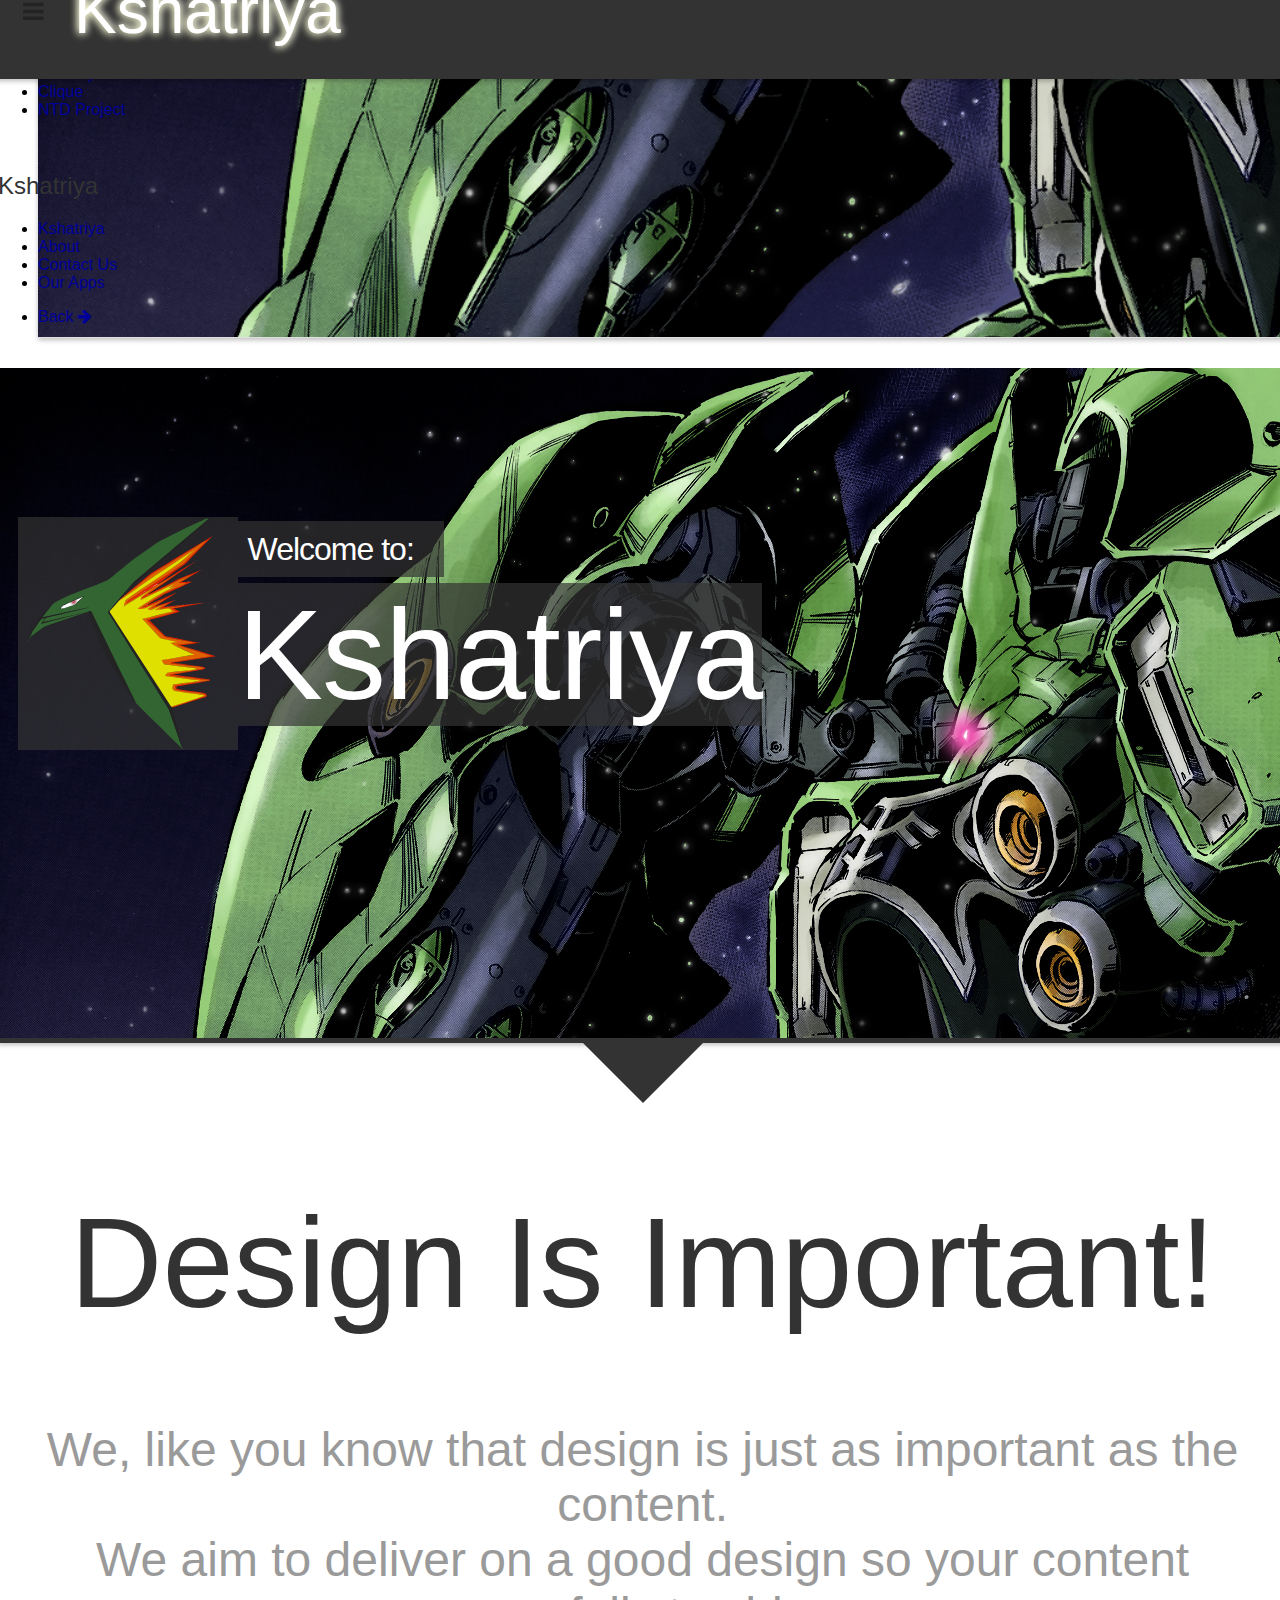
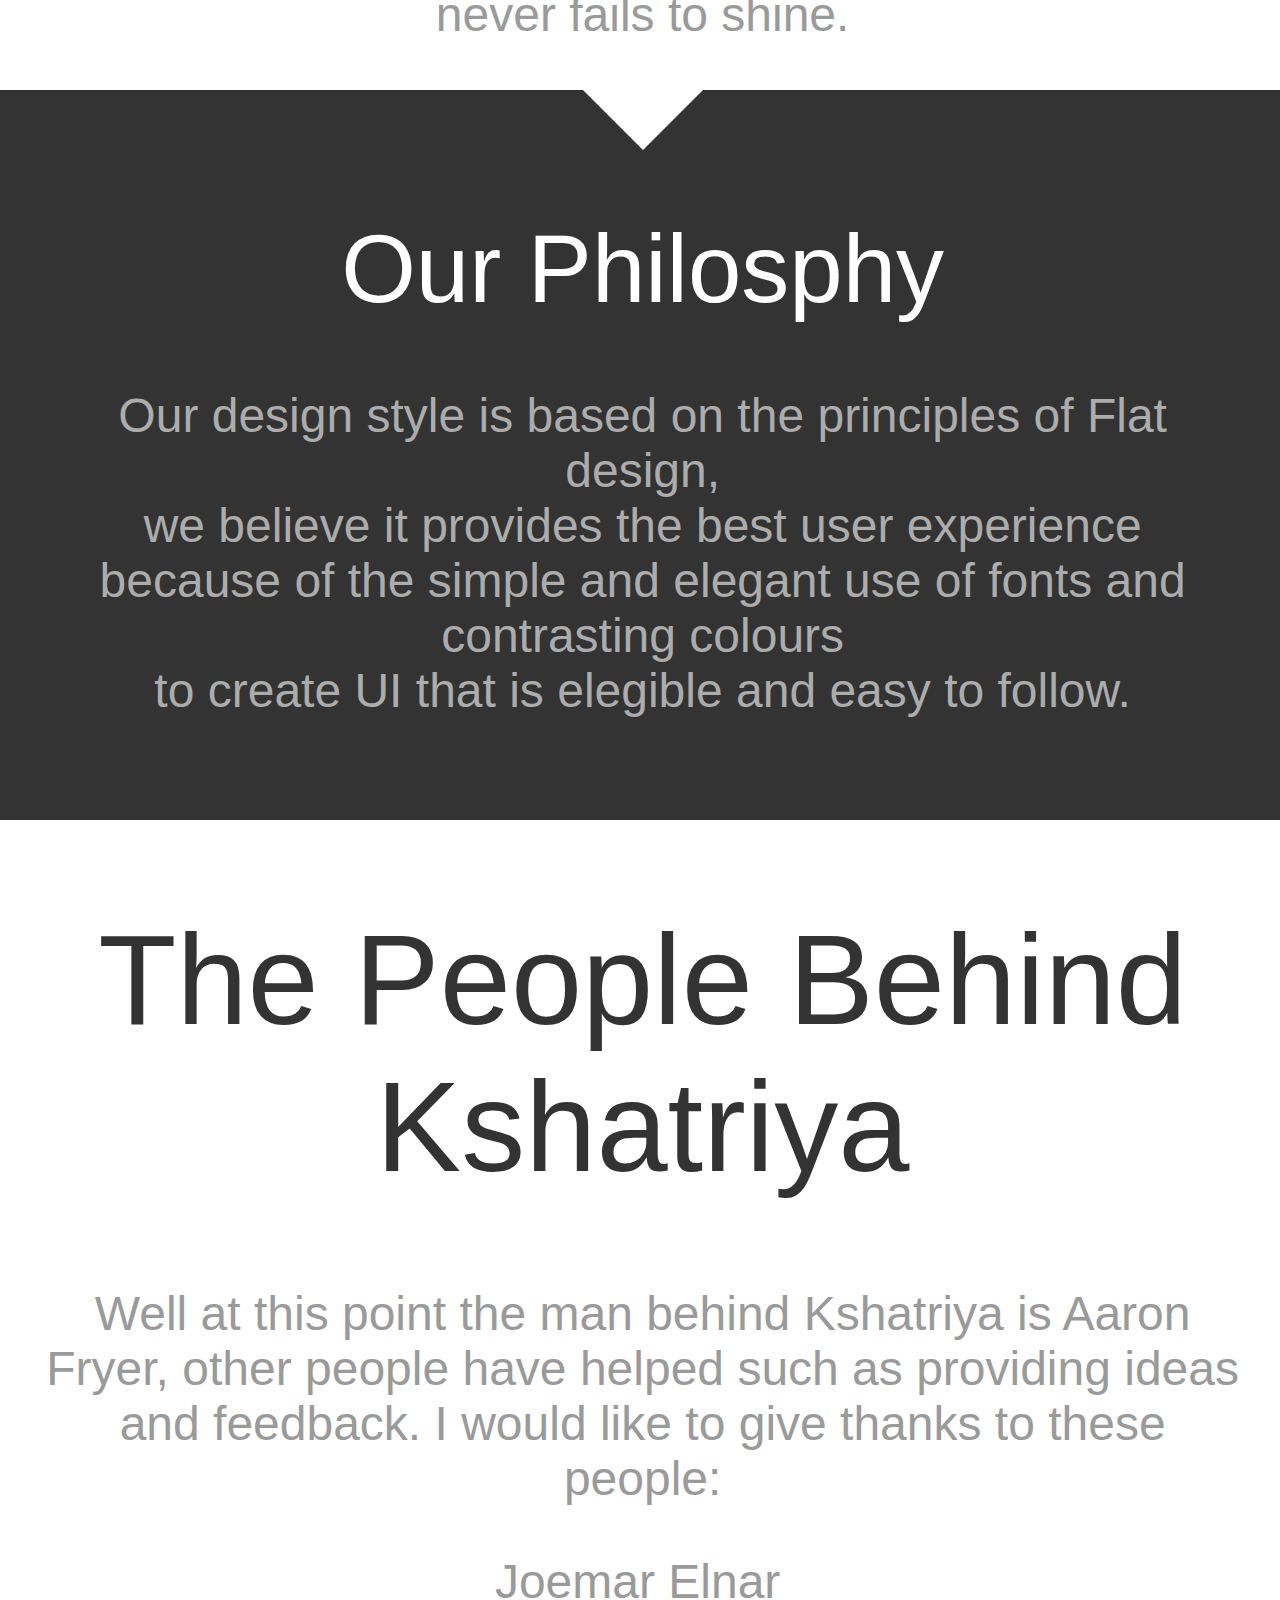
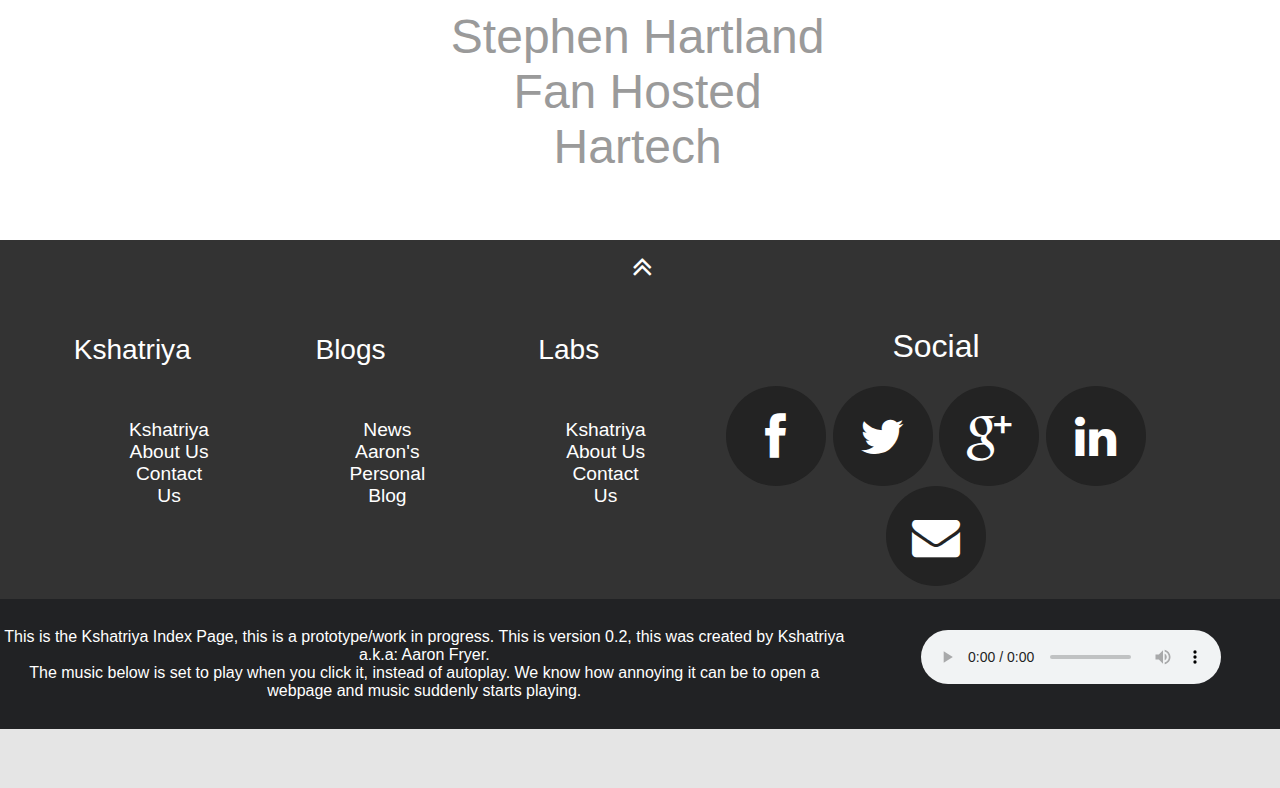
==== index.html @ 1db83935 "Version 0.2 of the Kshtriya Website, switched to GIT verison control" ====
<!DOCTYPE html>
<html lang="en" manifest="kshatriya.appcache">
<!-- This is the doctype declaration which has been selected as HTML 5 -->

<head>

	<title>Kshatriya</title>
	<!-- Include SEO Metatags -->
	<meta name = "keywords" content = "Kshatriya, Aaron Fryer, Prototype, Square Index Prototype"/>
	<meta name = "description" content = "The Kshatriya prototype index page"/>
	<meta name="viewport" content="width=device-width,initial-scale=1">
	<!-- Change Internet Explorer Navigation arrows IE9+ -->
	<meta name="msapplication-navbutton-color" content="green">
	<script src="js/jquery.js" async></script>
	<script src="js/jquerym.js" async></script>

	<!-- Dependences -->

	<style>
		ol{
			list-style:none !important;
		}
		.pri_accent{
			background-color: #333;
		}
		.sidr_button:hover{
			background-color: #333;
		}
		.sec_accent{
			color: #232323;
		}
		.nav_button{
			color: #232323 !important;
			font-size: 18px !important;
			text-shadow: none !important;
		}
		.nav_button:hover{
			color: #232323 !important;
			text-shadow: none !important;
		}
		.toc {
			background-image: url("img/placeholder.jpg");
			background-position: left;
			margin-top: -6% !important;
			padding-bottom: 30%;
			background-repeat: no-repeat;
			color: #fff !important;
			background-size: 160%;
			vertical-align: text-bottom;
			box-shadow: 0px 2px 5px rgba(0,0,0,0.26);
		}
		.toc_text {
			margin-top: -24.2% !important;
			padding: 0 15px;
			color: #fff;
			font-size: 1.2em;
			font-weight: normal;
		}
		header{
			padding-left: 10%;
			font-size: 4em;
			padding-top: 3%;
			height: 100px;
			margin-left: -10%;
			box-shadow: 0px 2px 5px rgba(0,0,0,0.26);
			background-color: #333;
			-webkit-transition: all 0.4s ease;
			transition: all 0.4s ease;
		}

		header.sticky{
			font-size: 2em;
			padding-left: 9.5%;
			padding-top: 0%;
			height: auto;
			background-color: none;
			box-shadow: 0px 2px 5px rgba(0,0,0,0.26);
		}
		#search_sub{
			margin-top: 0px;
		}
		#search_sub.sticky{
			margin-top: 10px;
		}
		#search_sub.js{
			display:none;
		}
		.search_span{
			display: inline;
		}
		
		@media only screen and (max-width: 520px) and (max-height: 720px){
			header.sticky{
				padding-left: 8%;
			}
		}

	</style>
	
	<meta name="viewport" content="width=device-width, initial-scale=1">
	<meta http-equiv="content-type" content="text/html; charset=utf-8"/>
	<link rel="icon" type="image/x-icon" href="img/favicon.ico" />	
	
</head>

<body>
	
	<div id = "wrapper" data-role="page">
	
		<div class = "container">
			<!-- This is a container DIV box that contains the other div container boxes to keep everything on the page contained -->
			<header>
			<ul id="nav" class = "pri_accent">
				<li>
					<a class = "nav_button" href="#leftpanel">
						<i class="fa fa-bars fa-lg"></i>
					</a>
				</li>
                <li class="active nav_padding"><a href="index.html">Kshatriya</a></li>
			</ul>
		</div>
		<div data-role="panel" id="leftpanel" data-display="overlay" data-position="left">
			<!-- Table Of Contents -->
			<ul>
				<li class = "toc">&nbsp;</li>
				<li class = "toc_text">Kshatriya</li>
				<li class = "sidr_button"><a data-ajax="false" href="http://www.kshatriya.co.uk/index.html">Kshatriya</a></li>
				<li class = "sidr_button"><a href="#">Clique</a></li>
				<li class = "sidr_button"><a href="blog/index.php">NTD Project</a></li>
			</ul>
			<br />
			<h2>Kshatriya</h2>
			<ul>
				<li class = "sidr_button"><a data-ajax="false" href="index.html">Kshatriya</a></li>
				<li class = "sidr_button"><a data-ajax="false" href="about.html">About</a></li>
				<li class = "sidr_button"><a data-ajax="false" href="contact.php">Contact Us</a></li>
				<li class = "sidr_button"><a data-ajax="false" href="videos.html">Our Apps</a></li>
			</ul>
			<ul>
				<li class = "sidr_button"><a href="#nav" data-rel="close">Back <i class="fa fa-arrow-right"></i></a></li>
			</ul>
		</div><!-- /panel -->
	
	<div id = "home-intro">
		<div id = "home-intro-content">
			<div id = "home-intro-welcome">
			
			</div>
			<div id = "intro-image">
				<img src="img/placeholder.jpg" id = "home-intro-image" alt = "Reluctant Beast, &copy;Kouzou Omori" title = "Reluctant Beast, &copy;Kouzou Omori Of Mobile Suit Gundam UC -Bande Dessinee"/>
				<h1>
					<img class="banner_img" src="img/Kshatriya_Logo.svg">
				<span class = "index"><span><span class = "grey">Welcome to:<span class='spacer'></span></span>
				<span class ='spacing'><br/></span><span class='spacer'></span>
				<span class = "title">Kshatriya</span></span></span>
				</h1>
			</div>
		</div>
		<div class="line"></div>
		<div class="arrow-down" id ="him"></div>
	</div>
	
	<div id = "home-intro-message">
	
		<h1>Design Is Important!</h1>
		<p>We, like you know that design is just as important as the content.<br>We aim to deliver on a good design so your content never fails to shine.</p>
		
	</div>
	
	<div id = "home-main-content">
		<div class="arrow-down-white" id = "hmc"></div>
		<h1>Our Philosphy</h1>
		<p>Our design style is based on the principles of Flat design, <br> we believe it provides the best user experience <br>because of the simple and elegant use of fonts and contrasting colours <br> to create UI that is elegible and easy to follow.</p>
		
		<br/>	
		
		<br         />
		<br         />

	</div>
	
	<div id = "home-intro-about">
	
		<h1>The People Behind Kshatriya</h1>
		<p>Well at this point the man behind Kshatriya is Aaron Fryer, other people have helped such as providing ideas and feedback. I would like to give thanks to these people:</p>
		<ol class = "paramargin">
			<li>Joemar Elnar</li>
			<li><a href = "http://uk.linkedin.com/in/shartland">Stephen Hartland</a></li>
			<li><a href = "http://www.fanhosted.com/">Fan Hosted</a></li>
			<li><a href = "http://labs.fanhosted.com/hartech/">Hartech</a></li>
		</ol>
		
	</div>
	
	<br/>
	
	<footer>
		<div class="section group footer_firtone">
			<div class="col span_12_of_12 center_footer">
				<a href = "#home-intro" id="top" class = "arrow_up_jq"><i class="fa fa-angle-double-up fa-lg"></i></a> 
			</div>
			<div class="col span_2_of_12">
				<div class ="sitemap">

					<nav><h3>Kshatriya</h3>
						<ul class="footer_sitemap">
							
							<li><a href="index.html">Kshatriya</a></li>
							<li><a href="about.html">About Us</a></li>
							<li><a href="contact.php">Contact Us</a></li>
						</ul>
					</nav>
					
				</div>
			</div>
			
			<div class="col span_2_of_12">
				<div class ="sitemap">

					<nav><h3>Blogs</h3>
						<ul class="footer_sitemap">
							
							<li><a href="index.html">News</a></li>
							<li><a href="about.html">Aaron's Personal Blog</a></li>
						</ul>
					</nav>
					
				</div>
			</div>
			
			<div class="col span_2_of_12">
				<div class ="sitemap">

					<nav><h3>Labs</h3>
						<ul class="footer_sitemap">
							
							<li><a href="index.html">Kshatriya</a></li>
							<li><a href="about.html">About Us</a></li>
							<li><a href="contact.php">Contact Us</a></li>
						</ul>
					</nav>
				
				</div>
			</div>
			<div class="col span_5_of_12">
				
				<h1>Social</h1>

				<nav>
				
					<a href="https://www.facebook.com/kshatriyadev" class ="sc_bt"><i class="fa fa-facebook fa-lg"></i></a>
					<a href="" class ="sc_bt"><i class="fa fa-twitter fa-lg"></i></a>
					<a href="https://plus.google.com/114066318397277764361" rel="publisher" class ="sc_bt"><i class="fa fa-google-plus fa-lg"></i></a>
					<a href="" class ="sc_bt"><i class="fa fa-linkedin fa-lg"></i></a>
					<a href="" class ="sc_bt"><i class="fa fa-envelope fa-lg"></i></a>

				</nav>
			</div>

		</div>
		<div class="section group footer_tritone">
			<div class="col span_2_of_3">
				<p class = "parapadding">This is the Kshatriya Index Page, this is a prototype/work in progress. This is version 0.2, this was created by <b>Kshatriya</b> a.k.a: Aaron Fryer. <br>The music below is set to play when you click it, instead of autoplay. We know how annoying it can be to open a webpage and music suddenly starts playing.</p>
				 
			</div>
			<div class="col span_1_of_3">
				<br>
				<audio controls loop>
				   <source src="audio/01.mp3" type="audio/mpeg">
				   Your browser does not support the audio tag.
				</audio>
			</div>
		</div>
	</footer>
	
	</div>
	
	<!-- Include CSS -->
	<!-- Main CSS -->
	<link rel="stylesheet" type="text/css" href="css/flat.css"/>
	
	<!-- Include Javascript -->
	<!-- Include jQuery -->
	<script type="text/javascript" src="js/kshatriya.js"></script>
	<script type="text/javascript" src="js/kshatriya_scroll.js"></script>

	<script>
		$('#top').scrollTo();
	</script>
	<script>	
		$(window).scroll(function() {
			if ($(this).scrollTop() > 1){  
				$('header').addClass("sticky");
			}
			else{
				$('header').removeClass("sticky");
			}
			if ($(this).scrollTop() > 1){  
				$('#search_sub').addClass("sticky");
			}
			else{
				$('#search_sub').removeClass("sticky");
			}
		});
	</script>
	

</body>

</html>
---- css/flat.css ----
/* This is the CSS for Kshatriya.co.uk */

/* Table Of Contents */
/* Flat CSS */

/* 1.0: Flat Design and Main Elements */
	/* 1.0.1: Media Queries */
/* 1.1: Blogs */

/* Common CSS*/

/* 2.0: Viewport */
/* 2.1: Navigation bar */
	/* 2.1.1: Media Queries */
/* 2.2: Buttons */
	/* 2.2.1: Social Buttons */
/* 2.3: Common Elements and Standard Page Properties */
/* 2.4: Forms */
/* 2.5: Modal Box */
/* 2.6: Responsive Grid System */

/* 2.8: Sidr */
/* 2.9: Cards */
	/* 2.9.1: Card Animations */
	/* 2.9.2: Media Queries */

/* Extras */

/* 3.1: Carousel */
/* 3.2: Extra Fonts For Icons */

/* 1.0: Flat Design and Main Elements */

html{
	/*This part defines the font family for the body section*/
	/*CSS3 Has been used for the div boxes. they have css3 borders and use the border-radius tag*/
	font-family: 'Segoe UI', 'Roboto', sans-serif !important;
	font-weight: lighter !important;
	overflow-x: hidden;
	background-color:#e5e5e5 !important;
	list-style:none !important;
}
h1{
	font-weight: 300 !important;
}
h2{
	font-weight: 300 !important;
}
h3{
	font-weight: 300 !important;
}
body{
	
}

#advert_video{
	width: 1280px;
	height: 720px;
}
.advert_image{
	width: 1280px;
}
/*Home DIV's*/
#home-intro{
	color:#fff;
	text-align: center;
	position: relative;
	margin-top: 10px;
	padding-top: 2%;
}
#home-intro-content{
	
}
#home-intro-message{
	background-color:#fff;
}
#home-intro-message h1{
	font-size: 8em;
	text-align:center;
}
#home-intro-message p{
	font-size: 3em;
	text-align:center;
	color:#9a9a9a ;
	padding-left: 3%;
	padding-right: 3%;
}
#home-intro-welcome {
	position:relative;
	text-align:center;
	display: block;
}
#intro-image h1{
	position: absolute; 
	top: 200px; 
	left: 0; 
	width: 100%; 
	font-size: 2em;
	text-align:left;
	padding-left:20px;
	margin-top:-50px;
}
#home-intro-image{
	position:absolute;
    min-height:100%;
    display:block;
    min-width:100%;
}
#intro-image h1 span.grey{
	color:#fff;
	letter-spacing: -1px;  
	background: rgb(51, 51, 51); /* fallback color */
	background: rgba(51, 51, 51, 0.7);
	padding:10px;
}
#intro-image h1 span.index{
	padding-left: 20px;
}
#intro-image h1 span.spacer{
	padding:0 10px;
}
#intro-image h1 span.spacing{
	line-height:1.95em;
}
#intro-image h1 span.title{
	-webkit-text-size-adjust:3.9em;
	font-size:4em;
	color:#fff;
	letter-spacing: -1px;  
	background: rgb(51, 51, 51); /* fallback color */
	background: rgba(51, 51, 51, 0.7); 
	font-weight: 300;
}
#intro-image{
	position: relative;
	display:inline-block;
    overflow:hidden;
	width:100%;
	height:670px;
	margin-bottom:-6px;
	font-weight: 300;
}
#home-main-content {
	background-color: #333;
	padding-left: 3%;
	padding-right: 3%;
}
#home-main-content h1 {
	font-size: 6em;
	text-align:center;
	color: #FFFFFF;
}
#home-main-content p {
	font-size: 3em;
	text-align:center;
	color:#acacac;
}
#home-intro-about{
	background-color:#fff;
	padding-left: 3%;
	padding-right: 3%;
}
#home-intro-about h1{
	font-size: 8em;
	text-align:center;
	font-weight: 300;
}
#home-intro-about p{
	font-size: 3em;
	text-align:center;
	color:#9a9a9a ;
}
#home-intro-about ol{
	font-size: 3em;
	text-align:center;
	color:#9a9a9a ;
}
#home-intro-about a:link{
	color:#9a9a9a !important;
	text-decoration:none;
}
#home-intro-about a:visited{
	color:#9a9a9a !important;
	text-decoration:none;
}
#Content{
	vertical-align:middle;
	text-align:left;
	font-size:1.07em;
}
#formbox{
	text-align: left;
}
#ownbrandme {
    position: relative;
    display: inline-block;
    overflow: hidden;
    height: 199px;
    text-align: center;
    border-radius: 400px;
    margin-left: 25%;
    margin-top: 5%;
}


#Fieldinsert{
	float:right;
}

/*Classes*/

.footer_firtone{
	background-color:#333;
}
.footer_sectone{
	background-color:#2d2f31;
}
.footer_tritone{
	background-color:#212224;
}
.footer_sitemap{
	list-style: none;
	float:left;
	margin-left:20%;
}
.htcs{
	color:#fff !important;
	margin-left:-20px;
}
.htcs:hover{
	color:#ccc;
	text-shadow:none;
}
.footer_sitemap li{
	font-size:0.8em;
}
.sitemap{
	padding-left:15%;
}
.sitemap_h1{
	margin-left:-32%;
}
.me{
	position:absolute;
    min-height:100%;
    display:block;
    min-width:100%;
}
.form{
	font-size:1.1em;
	width:30%;
	float: left;
}
.form span{
	padding-left:40px;
}

.line{
	border-top: 7px solid #333;
	box-shadow: 0px 2px 5px rgba(0,0,0,0.26);
}
.arrow-down {
	width: 0; 
	height: 0; 
	border-left: 60px solid transparent;
	border-right: 60px solid transparent;
	margin-left:auto;
	margin-right:auto;
	border-top: 60px solid #333;
}
.arrow-down-white {
	width: 0; 
	height: 0; 
	border-left: 60px solid transparent;
	border-right: 60px solid transparent;
	margin-left:auto;
	margin-right:auto;
	border-top: 60px solid #FFFFFF;
}

.header img {
	float:right;
	position:top;
}
.header {
	text-indent:3%;
}
.header h1 {
	color:#336633;
	font-size: 3.5em;
	border-bottom: 5px solid #333;
}
.header h4{
	margin-top:-40px;
}
.badge {
	float:clear;
	text-align:center;
}

.formnav:hover {
    background-color: #ff99cc;
    color: #FFFFFF;
	text-shadow: -1px 1px 8px #ffc, 1px -1px 8px #fff;
}
.logo{
	height:50px;
	width:50px;
	margin-top: 25px;
}
a.logo:after{
	content: ""; 
	position: absolute; 
	top: 0; 
	right: 0; 
	bottom: 0; 
	left: 0;
}
.logo a{
	position: relative;
	display: inline-block;
}
.banner_img{
	float:left;
	height:233px;
	color:#fff;
	letter-spacing: -1px;  
	background: rgb(51, 51, 51); /* fallback color */
	background: rgba(51, 51, 51, 0.7);
	margin-right: -20px;
	margin-top: -1px;
}

/* 1.0.1: Media Queries */
@media only screen and (max-width: 1500px) {
	#advert_video{
		width: 960px;
		height: 540px;
	}
	.advert_image{
		width: 960px;
	}
}
@media only screen and (max-width: 1100px) {
	#advert_video{
		width: 640px;
		height: 360px;
	}
	.advert_image{
		width: 640px;
	}
}
@media only screen and (max-width: 750px) {
	#advert_video{
		width: 533px;
		height: 300px;
	}
	.advert_image{
		width: 533px;
	}
	#home-intro-message h1{
		font-size: 4em;
		text-align:center;
		font-weight: 300;
	}
	#home-intro-message p{
		font-size: 1.5em;
		text-align:center;
		color:#9a9a9a ;
	}
	#home-intro-welcome h1{
		font-size: 7em;
		color:#fff;
		position:relative;
		padding-left:10px;
		font-weight: 300;
	}
	#home-intro-welcome {
	position:static;
	}
	#home-intro-welcome h2{
		font-size: 1em;
		color:#fff;
		width:20%;
		position:relative;
		padding-left:25px;
		font-weight: 300;
	}
	#home-intro-image{
		
		vertical-align: middle;
		overflow: hidden;
	}
	#intro-image{
		
	}
	#home-main-content {
		background-color: #333;
		line-height:200%;
	}
	#home-main-content h1 {
		font-size: 6em;
		text-align:center;
		color: #FFFFFF;
		line-height:70%;
		font-weight: 300;
	}
	#home-main-content p {
		font-size: 2em;
		text-align:center;
		color:#acacac;
	}
	.banner_img{
		height:148px;
	}
	#intro-image h1 span.title{
		font-size: 2em;
		font-weight: 300;
	}
	#intro-image h1 span.grey{
		font-size: 1em;
		font-weight: 300;
	}
	#home-main-content h1 {
		font-size: 3em;
		text-align:center;
		color: #FFFFFF;
	}
	#home-main-content p {
		font-size: 1.2em;
		text-align:center;
		color:#acacac;
	}
	#home-intro-about h1{
		font-size: 4em;
		text-align:center;
		font-weight: 300;
	}
	#home-intro-about p{
		font-size: 1.2em;
		text-align:center;
		color:#9a9a9a ;
	}
	#home-intro-about ul{
		font-size: 1.2em;
		text-align:center;
		color:#9a9a9a ;
	}
}
@media only screen and (max-width: 600px) {
	#advert_video{
		width: 410px;
		height: 230px;
	}
	.advert_image{
		width: 410px;
	}
}
@media only screen and (max-width: 500px) {
	#advert_video{
		width: 315px;
		height: 177px;
	}
	.advert_image{
		width: 315px;
	}
}
@media only screen and (max-width: 400px) {
	#advert_video{
		width: 242px;
		height: 136px;
	}
	.advert_image{
		width: 242px;
	}
	.banner_img{
		display:none;
	}

}


/* 1.1: Blogs */

.home-blog-avatar-button{
	font-size: 1.1em;
	color: #FFFFFF !important;
	cursor: pointer;
	position: relative;
	padding: 5px 10px;
	font-weight: normal;
	border: none !important;
	line-height: 30px;
	-moz-transition: color 450ms ease-in-out 0s, background-color 450ms ease-in-out 0s;
    -ms-transition: color 450ms ease-in-out 0s, background-color 450ms ease-in-out 0s;
    -o-transition: color 450ms ease-in-out 0s, background-color 450ms ease-in-out 0s;
    -webkit-transition: color 450ms ease-in-out 0s, background-color 450ms ease-in-out 0s;
    transition: color 450ms ease-in-out 0s, background-color 450ms ease-in-out 0s;
}

.home-blog-logbox-logoff{
	margin-left: 40%;
}

.home-blog-avatar-box{
    position: relative;
    display: inline-block;
    overflow: hidden;
    height: 75px;
    text-align: left;
    border-radius: 400px;
    margin: -1% 5% 5% 5%;
    background-color: #ccc;
    width: 75px;
	float: left;
}

.home-blog-avatar{
    height: 100px;
    margin-left: -10px;
}

#home-blog-logbox-box-1 p{
	margin-top: -5%;
	font-size: 0.8em;
}
#home-blog-logbox-settings{
	
}

#home-blog-logbox{
	background-color: #fff;
	border-style: solid;
	border-width: 1px;
	border-color: #ccc;
	box-shadow: 0px 2px 10px rgba(0,0,0,0.2);
	display: none;
}

#home-blog-logbox h4{
	font-size: 1.4em;
	color: #333;
}

.home-blog-logbox-sec{
	border-top: 1px solid #ccc;
	background-color: #f5f5f5;
}

#home-blog-login{
	background-color: #f5f5f5;
	margin-left: 10%;
	border-width: 1px;
	border-style: solid;
	border-color: #ccc;
	box-shadow: 0px 2px 10px rgba(0,0,0,0.2);
	text-align:center;
}

#home-blog-reg{
	background-color: #f5f5f5;
	margin-left: 10%;
	border-width: 1px;
	border-style: solid;
	border-color: #ccc;
	box-shadow: 0px 2px 10px rgba(0,0,0,0.2);
	text-align:center;
}
#home-blog-login-social{
	background-color: #f5f5f5;
	margin-left: 10%;
	border-width: 1px 1px 5px 1px;
	border-style: solid;
	border-color: #ccc;
	box-shadow: 0px 2px 10px rgba(0,0,0,0.2);
	text-align:center;
}
#home-blog-account{
	background-color: #f5f5f5;
	margin-left: 5%;
	border-width: 1px 1px 5px 1px;
	border-style: solid;
	border-color: #ccc;
	box-shadow: 0px 2px 10px rgba(0,0,0,0.2);
	text-align:center;
}
#home-blog-settings{
	background-color: #f5f5f5;
	margin-left: 1%;
	margin-right: 5%;
	border-width: 1px 1px 5px 1px;
	border-style: solid;
	border-color: #ccc;
	box-shadow: 0px 2px 10px rgba(0,0,0,0.2);
	padding-left:10%;
}
#home-blog-settings-span{
	float:left;
}
#home-blog-settings h1{
	font-size: 3em;
	text-align:left;
	font-weight: 300;
	margin-left:-10%;
}
#home-blog-settings h2{
	font-size: 2em;
	font-weight: 300;
}
#home-blog-settings a{
	color:#333;
	text-decoration:none;
	text-shadow:none;
}
#home-blog-settings p{
	font-size: 1.1em;
	text-align:center;
	font-weight: 300;
}
#home-blog-settings span{
	text-align:left;
	display:inline-block;
	vertical-align:top;
}
#home-blog-dark{
	background-color: #d6d6d6 !important;
}
#ntd_prof_pic{
	position: relative;
	display:inline-block;
    overflow:hidden;
	height:200px;
	text-align:center;
	border-width: 1px;
	border-style: solid;
	border-color: #ccc;
	box-shadow: 0px 2px 10px rgba(0,0,0,0.2);
}
.home-blog-settings-span-lower{
	margin-left:-6.5%;
}
.ntd_nav_pic{
	position: relative;
	display:inline-block;
    overflow:hidden;
	height:100px;
	text-align:center;
	border-width: 1px;
	border-style: solid;
	border-color:#bebebe;
}
.home-blog-settings-para{
	float:left;
}
.para-2{
	margin-left:-6.5%;
}

.home-blog-feed{
	background-color: #fff;
	margin-left: 1%;
	margin-right: 5%;
	border-width: 1px 1px 5px 1px;
	border-style: solid;
	border-color: #ccc;
	box-shadow: 0px 2px 10px rgba(0,0,0,0.2);
	text-align:center;
	padding-left:3%;
	padding-right:3%;
}
.home-blog-feed h1{
	font-size: 3em;
	text-align:center;
	font-weight: 300;
}
.home-blog-feed p{
	font-size: 1.1em;
	text-align:center;
	font-weight: 300;
}

.home-blog-feed-top p{
	margin-top: -3%;
	font-size: 0.9em;
	text-align: left;
}
.home-blog-feed-top h4{
	font-size: 1.4em;
	font-weight: normal;
	text-align: left;
}

.home-blog-feed-bottom{
	margin-top: -1.3%;
    padding-bottom: 2%;
}

.home-blog-feed-footer{
	color: #999;
    text-align: left !important;
    font-weight: normal !important;
}


.ntd_account_para{
	font-size: 1.3em;
	text-align:center;
	font-weight: 300;
}
.ntd_account_buttons_span{
	display:inline-block;
	text-align: left;
	padding-left:5px;
}
.ntd_account_buttons{
	padding:0px 5px 0px 5px !important;
}
.ntd_upd_login_para{
	margin-left:-70px;
}
.ntd_avatar_label{
	margin-left:0px;
}
.ntd_upd_log_h1{
	margin-left:-70px;
}
.ntd_settings_social{
	margin-left:3%;
}
.ntd_settings_poc{
	margin-left:-6.5%;
}
.ntd_settings_span_platform{
	font-size:1.5em;
}
.ntd_blog_create{
	margin-left:5%;
}
.ntd_blog_create_txt{
	font-size:12px;
}
.ntd_settings_tags{
	margin-left:6%;
}
.ntd_settings_tags input[type=text], textarea{
	width:300px;
}

/* 1.1.1: Media Queries */

@media only screen and (max-width: 480px) {
	#home-blog-login{
		margin-left: 0.1% !important;
	}
	#home-blog-account{
		margin-left: 0.1% !important;
	}
	#home-blog-reg{
		margin-left: 0.1% !important;
	}
	#home-blog-login-social{
		margin-left: 0.1% !important;
	}
	.home-blog-feed{
		margin-left: 0.1% !important;
	}
	#home-blog-settings{
		margin-left: -1.3% !important;
		text-align:center;
	}
	#home-blog-settings h1{
		margin-left:0%;
	}
	#home-blog-settings{
	padding-left: 0.1% !important;
	}
	.ntd_avatar_label{
		margin-left:10px;
	}
	.ntd_upd_login_para{
		margin-left:0px;
	}
}


/* Common CSS */


/* 2.0: Viewport */

@-webkit-viewport{width:device-width}
@-moz-viewport{width:device-width}
@-ms-viewport{width:device-width}
@-o-viewport{width:device-width}
@viewport{width:device-width}

/* 2.1: Navigation bar */

.container {
    margin-left: 10px;
    margin-right: auto;
    width: 100%;
	z-index:20;
	position:fixed;
}
/* common and top level styles */

#nav span {
    display: none;
}
#nav, #nav ul {
    list-style: none outside none;
    margin: 0;
    padding: 0;
}
#nav {
    float: left;
    position: relative;
    width: 100%;
	color: #FFFFFF !important;
}
#nav ul.subs {
	z-index:2;
    box-shadow: 0px 2px 5px rgba(0,0,0,0.26);
    color: #FFFFFF !important;
    display: none;
    left: 0;
    padding: 2%;
    position: absolute;
    top: 54px;
    width: 96%;
	margin-top: 10px;
}
#menu:{
	
}
#nav > li {
    float: left;
    text-align: left;
    -moz-transition: all 300ms ease-in-out 0s;
    -ms-transition: all 300ms ease-in-out 0s;
    -o-transition: all 300ms ease-in-out 0s;
    -webkit-transition: all 300ms ease-in-out 0s;
    transition: all 300ms ease-in-out 0s;
}
.nav_padding{
	
}
#nav li a {
    display: block;
    text-decoration: none;
    -moz-transition: color 450ms ease-in-out 0s, background-color 450ms ease-in-out 0s;
    -ms-transition: color 450ms ease-in-out 0s, background-color 450ms ease-in-out 0s;
    -o-transition: color 450ms ease-in-out 0s, background-color 450ms ease-in-out 0s;
    -webkit-transition: color 450ms ease-in-out 0s, background-color 450ms ease-in-out 0s;
    transition: color 450ms ease-in-out 0s, background-color 450ms ease-in-out 0s;
    white-space: normal;
}
#nav > li > a {
    color: #FFFFFF;
    display: block;
    padding: 0 15px;
	line-height: 64px;
}
#nav > li:hover > a, #nav > a:hover {
	color: #fff;
	text-shadow: -1px 1px 8px #ffc, 1px -1px 8px #fff;
}
#nav li.active > a {
	color: #fff;
	text-shadow: -1px 1px 8px #ffc, 1px -1px 8px #fff;
}

/* submenu */
#nav li:hover ul.subs {
    display: block;
}
#nav ul.subs > li {
    display: inline-block;
    float: none;
    padding: 10px 1%;
    vertical-align: top;
    width: 33%;
}
#nav ul.subs > li a {
    color: #fff;
    line-height: 20px;
}
#nav ul li a:hover {
    color: #FFF
}
#nav ul.subs > li > a {
    font-size: 1.3em;
    margin-bottom: 10px;
}
#nav ul.subs > li li {
    float: none;
    padding-left: 8px;
    -moz-transition: padding 150ms ease-out 0s;
    -ms-transition: padding 150ms ease-out 0s;
    -o-transition: padding 150ms ease-out 0s;
    -webkit-transition: padding 150ms ease-out 0s;
    transition: padding 150ms ease-out 0s;
}
#nav ul.subs > li li:hover {
    padding-left: 15px;
}
.rightnav{
	float:right !important;
}
.rightnav_2{
	display: none;
}

/* 2.1.1: Media Queries */
/* responsive rules */

@media all and (max-width : 980px) {
    #nav > li {
        border-bottom: 0;
        margin-bottom: 0;
    }
	.reglinks{
		display: none !important;
	}
	.linksright{
		float:right !important;
	}
	.rightnav_2{
		display: inline !important;
	}
    #nav ul.subs {
		display:none;
    }
    #nav li:hover ul.subs {
        
    }
	#nav li #s1:target + ul.subs,
	#nav li #s2:target + ul.subs{
        display: block;
    }

    #nav ul.subs > li {
        display: block;
        width: auto;
    }
	#nav{
		z-index:1;
	}
}

/* 2.1.2: Search Box */
#nav input[type=text], textarea {
  padding: 3px 0px 3px 3px;
  margin: 5px 1px 3px 0px;
  font-size: 1em;
}
#nav input[type=text]:focus, textarea:focus {
  box-shadow: 0 0 5px #fff;
  padding: 3px 0px 3px 3px;
  margin: 5px 1px 3px 0px;
}

#nav input:valid {border:none;}
#nav input:invalid {border:solid 1px #333;}
#nav input:required:invalid {border: 1px #333 solid;}


/* 2.1.1: Media Queries */
/* responsive rules */

@media all and (max-width : 980px) {
    #nav > li {
        border-bottom: 0;
        margin-bottom: 0;
    }
	.reglinks{
		display: none !important;
	}
	.linksright{
		float:right !important;
	}
	.rightnav_2{
		display: inline !important;
	}
    #nav ul.subs {
		display:none;
    }
    #nav li:hover ul.subs {
        
    }
	#nav li #s1:target + ul.subs,
	#nav li #s2:target + ul.subs{
        display: block;
    }

    #nav ul.subs > li {
        display: block;
        width: auto;
    }
	#nav{
		z-index:1;
	}
	.button_search{
		background-color: #336633;
		padding: 4px 8px 3px 8px !important;
		margin: -1px 0px -2px !important;
		font-size: 1.5em !important;
	}
	#nav input[type=text], textarea{
		width: 75% !important;
	}
	.search2{
		display: inline !important;
	}
	.search_boxsep{
		z-index:2;
		background-color: #333;
		box-shadow: 1px 1px 5px rgba(0, 0, 0, 0.2);
		color: #FFFFFF;
		display: none;
		left: 0;
		padding: 2%;
		position: absolute;
		top: 54px;
		width: 96%;
		border-bottom: 5px solid #333;
	}
}


@media all and (max-width : 800px) {
	header.sticky{
		padding-left: 8% !important;
	}
}


/* 2.1.2: Search Box */
#nav input[type=text], textarea {
  padding: 3px 0px 3px 3px;
  margin: 5px 1px 3px 0px;
  font-size: 2em;
  width: 90%;
}
#nav input[type=text]:focus, textarea:focus {
  box-shadow: 0 0 5px #fff;
  padding: 3px 0px 3px 3px;
  margin: 5px 1px 3px 0px;
}

#nav input:valid {border:none;}
#nav input:invalid {border:solid 1px #333;}
#nav input:required:invalid {border: 1px #333 solid;}

.button_search{
	background-color: #336633;
	padding: 4px 8px 3px 8px !important;
	margin-left:-3px !important;
	font-size: 1.5em !important;
}
.search2{
	display:none;
}
.search_boxsep #sep_search:target{
	display: initial !important;
}
.search_boxsep{
 display: none;
}

/* 2.2: Buttons */

.button{
	font: 0.75em/1.5em 'Segoe UI Light', 'Open Sans', sans-serif;
	font-size: 1.3em;
	color:#FFFFFF;
	background-color: #333;
	cursor:pointer;
	position:relative;
	padding:1px 10px;
	border:none !important;
	-moz-transition: color 450ms ease-in-out 0s, background-color 450ms ease-in-out 0s;
    -ms-transition: color 450ms ease-in-out 0s, background-color 450ms ease-in-out 0s;
    -o-transition: color 450ms ease-in-out 0s, background-color 450ms ease-in-out 0s;
    -webkit-transition: color 450ms ease-in-out 0s, background-color 450ms ease-in-out 0s;
    transition: color 450ms ease-in-out 0s, background-color 450ms ease-in-out 0s;
}
a.button{
	font: 0.75em/1.5em 'Segoe UI Light', 'Open Sans', sans-serif;
	font-size: 1.5em;
	color:#FFFFFF;
	background-color:#212224;
	cursor:pointer;
	position:relative;
	padding:5px 10px;
	-moz-transition: color 450ms ease-in-out 0s, background-color 450ms ease-in-out 0s;
    -ms-transition: color 450ms ease-in-out 0s, background-color 450ms ease-in-out 0s;
    -o-transition: color 450ms ease-in-out 0s, background-color 450ms ease-in-out 0s;
    -webkit-transition: color 450ms ease-in-out 0s, background-color 450ms ease-in-out 0s;
    transition: color 450ms ease-in-out 0s, background-color 450ms ease-in-out 0s;
    white-space: normal;
}
.card a.button, a.button a:link, a.button a:visited{ color: #FFFFFF;text-decoration:none !important; }
.button a:hover{ text-shadow: -1px 1px 8px #ffc, 1px -1px 8px #FFFFFF !important;}
.button:hover {
    color: #FFFFFF;
	text-shadow: -1px 1px 8px #ffc, 1px -1px 8px #fff;
}
.button{
	-moz-transition: all 300ms ease-in-out 0s;
    -ms-transition: all 300ms ease-in-out 0s;
    -o-transition: all 300ms ease-in-out 0s;
    -webkit-transition: all 300ms ease-in-out 0s;
    transition: all 300ms ease-in-out 0s;
}


/* 2.2.1: Social Buttons */

.sc_bt{
	display:inline-block;
	width:100px;
	height:100px;
	border-radius:50px;
	font-size:20px;
	color:#fff;
	line-height:100px;
	text-align:center;
	text-decoration:none;
	background:#232323;
	font-size:1.5em;
}
.sc_bt:hover{
	color:#ccc;
	text-decoration:none;
	background:#1e1e1e;
	text-shadow: none;
}
#customBtn {
      display: inline-block;
      background: #333;
      color: white;
      width: 165px;
      border-radius: 0px;
      white-space: nowrap;
    }
    #customBtn:hover {
      background: #333;
      cursor:pointer;
	  color: #FFFFFF;
	text-shadow: -1px 1px 8px #ffc, 1px -1px 8px #fff;
	-moz-transition: all 300ms ease-in-out 0s;
    -ms-transition: all 300ms ease-in-out 0s;
    -o-transition: all 300ms ease-in-out 0s;
    -webkit-transition: all 300ms ease-in-out 0s;
    transition: all 300ms ease-in-out 0s;
    }
    span.label {
      font-weight: bold;
	  display:none;
    }
    span.icon {
      background: url('https://developers.google.com/+/images/branding/btn_red_32.png') transparent 5px 50% no-repeat;
      display: inline-block;
      vertical-align: middle;
      width: 35px;
      height: 35px;
      border-right: #212224 1px solid;
    }
    span.buttonText {
      display: inline-block;
      vertical-align: middle;
      padding-left: 35px;
      padding-right: 35px;
      font-size: 1.3em;
      /* Use the Roboto font that is loaded in the <head> */
      font-family: 0.75em/1.5em 'Segoe UI Light', 'Open Sans', sans-serif;
    }


/* 2.3: Whole Page Properties and Common Elements*/


html{
	/*This part defines the font family for the body section*/
	/*CSS3 Has been used for the div boxes. they have css3 borders and use the border-radius tag*/
	font-family: 'Segoe UI Light', 'Open Sans', sans-serif;
	font-weight:lighter;
	overflow-x: hidden;
}

/*Headers*/

h1{
	color:#333;
}
h2{
	color:#333;
}
h3{
	color:#333;
}
h4{
	color:#333;
}

/*Div ID's*/

#wrapper{
	background-color:#fff;
	height: 100%;
	margin-top:-10px;
	margin-left:-10px;
	width:102%;
}

/*Effects*/

::selection {color:#fff;background:#ff99cc;}
::-moz-selection {color:#fff;background:#ff99cc;}

/*Footer*/
footer{
	text-align:center;
	clear:both;
	color:#fff;
}
footer h1{
	color:#fff;
}
footer h3{
	color:#fff;
}
footer nav{
	font-size:1.5em;
	text-align:center;
	color:#fff;
}
/*Footer Navigation*/
nav a:link{
	color:#fff;
	text-decoration:none;
}
nav a:visited{
	color:#fff;
	text-decoration:none;
}
nav a:hover{
	text-shadow: -1px 1px 8px #ffc, 1px -1px 8px #fff;
	text-decoration:none;
}
nav a:active{
	color:#fff;
	text-decoration:none;
}

.arrow_up_jq{
	font-size: 1.5em;
	color:#FFFFFF !important;
	cursor:pointer;
	text-align:center;
}
a.arrow_up_jq a:link, a.arrow_up_jq a:visited{ color: #FFFFFF;text-decoration:none !important; }
.arrow_up_jq a:hover{ text-shadow: -1px 1px 8px #ffc, 1px -1px 8px #FFFFFF !important;}

/*Links*/
a:link { color: #000099;text-decoration:none; } /* unvisited links */
a:hover{ text-shadow: -1px 1px 8px #ffc, 1px -1px 8px #333;}
a:visited { color: #FF0000;text-decoration:none; } /* visited links */

/*Table*/

.TBorder{
	border-collapse:collapse;
}
.TTitles{
	background-color:#336633;
	color: #fff;
	width: 15%;
}

@media only screen and (min-width: 1px) and (max-width: 480px) {
	#wrapper{
		width:106% !important;
	}
}
@media all and (min-width: 481px) and (max-width: 760px) {
	#wrapper{
		width:104% !important;
	}
}
@media all and (min-width: 761px) and (max-width : 980px) {

	#wrapper{
		width:103% !important;
		overflow:hidden !important;
	}
	html{
		width:100% !important;
	}

}


/* 2.4: Forms */


label{
	display:inline-block;
	width: 150px;
	margin-left:-70px;
}
legend{
	font: 'Segoe UI Light', 'Open Sans', sans-serif;
	color:#333;
	font-size:1.25em;
	font-weight:bold;
}
fieldset{
	border: none;
}


/*Forms*/
/*Text Inputs*/
textarea {
	transition: all 0.3s ease-in-out 0s;
	outline: medium none;
	padding: 3px 0px 3px 3px;
	margin: 5px 1px 3px 0px;
	border: 1px solid #CCC;
	font-size: 1.4em;
	box-shadow: 0px 2px 5px rgba(0, 0, 0, 0.26);
	width: 75%;
}
input[type=text], textarea {
  -webkit-transition: all 0.30s ease-in-out;
  -moz-transition: all 0.30s ease-in-out;
  -ms-transition: all 0.30s ease-in-out;
  -o-transition: all 0.30s ease-in-out;
  outline: none;
  padding: 3px 0px 3px 3px;
  margin: 5px 1px 3px 0px;
  border: 1px solid #CCC;
  font-size: 1.4em;
  box-shadow: 0px 2px 5px rgba(0, 0, 0, 0.26);
}
select {
	transition: all 0.3s ease-in-out 0s;
	outline: medium none;
	padding: 3px 0px 3px 3px;
	margin: 5px 1px 3px 0px;
	border: 1px solid #CCC;
	font-size: 1.4em;
	box-shadow: 0px 2px 5px rgba(0, 0, 0, 0.26);
	border-radius: 3px;
}
input[type=text]:focus, textarea:focus {
  box-shadow: 0 0 5px #ff99cc;
  padding: 3px 0px 3px 3px;
  margin: 5px 1px 3px 0px;
  border: 1px solid #ff99cc;
}
/*Password Inputs*/
input[type=password], textarea {
  -webkit-transition: all 0.30s ease-in-out;
  -moz-transition: all 0.30s ease-in-out;
  -ms-transition: all 0.30s ease-in-out;
  -o-transition: all 0.30s ease-in-out;
  outline: none;
  padding: 3px 6px 3px 3px;
  margin: 5px 1px 3px 0px;
  border: 1px solid #CCC;
  font-size: 1.4em;
  box-shadow: 0px 2px 5px rgba(0, 0, 0, 0.26);
} 
input[type=password]:focus, textarea:focus {
  box-shadow: 0 0 5px #ff99cc;
  padding: 3px 6px 3px 3px;
  margin: 5px 1px 3px 0px;
  border: 1px solid #ff99cc;
}
/*Email Inputs*/
input[type=email], textarea {
  -webkit-transition: all 0.30s ease-in-out;
  -moz-transition: all 0.30s ease-in-out;
  -ms-transition: all 0.30s ease-in-out;
  -o-transition: all 0.30s ease-in-out;
  outline: none;
  padding: 3px 0px 3px 3px;
  margin: 5px 0px 3px 0px;
  font-family: 'Segoe UI', 'Roboto', sans-serif;
  border: 1px solid #CCC;
  font-size: 1.4em;
  box-shadow: 0px 2px 5px rgba(0, 0, 0, 0.26);
}
input[type=email]:focus, textarea:focus {
  box-shadow: 0 0 5px #ff99cc;
  padding: 3px 0px 3px 3px;
  margin: 5px 1px 3px 0px;
  border: 1px solid #ff99cc;
}
/*Telephone Inputs*/
input[type=tel], textarea {
  -webkit-transition: all 0.30s ease-in-out;
  -moz-transition: all 0.30s ease-in-out;
  -ms-transition: all 0.30s ease-in-out;
  -o-transition: all 0.30s ease-in-out;
  outline: none;
  padding: 3px 0px 3px 3px;
  margin: 5px 1px 3px 0px;
  border: 1px solid #CCC;
  font-size: 1.4em;
  box-shadow: 0px 2px 5px rgba(0, 0, 0, 0.26);
  font-family: 'Segoe UI', 'Roboto', sans-serif;
}
input[type=tel]:focus, textarea:focus {
  box-shadow: 0 0 5px #ff99cc;
  padding: 3px 0px 3px 3px;
  margin: 5px 1px 3px 0px;
  border: 1px solid #ff99cc;
}
/*Form Extras*/
input:valid {border:solid 1px #336633;}
input:invalid {border:solid 1px #FF0000;}
input:required:invalid {border: 1px yellow solid;}

.chrval {
	border:0;
	border-width:0px;
	background:none;
	color: #ff99cc;
	width: 22.5%;
	appearance: none
}
input.chrval {
	border: 0;
}
label.validation{
	width: auto;
	float:left;
	display:inline-block;
	color: #ff99cc;
	margin-left:2%;
	font-weight:400;
}

/* 2.4.1: Form Media Queries */

@media only screen and (max-width: 480px) {
	label{
		display:inline-block;
		width: 90px;
		margin-left:-10px;
	}
}
@media all and (max-width: 760px) {
	label{
		display:inline-block;
		width: 90px;
		margin-left:-10px;
	}
}
@media all and (max-width : 1100px) {

	label{
		display:inline-block;
		width: 90px;
		margin-left:-10px;
	}


}


/* 2.6: Responsive Grid System */

/* Special */
.s1o3_padding_l{
	padding-left: 2%;
}

/* Items */

/*  PADDING ISSUES  ======================================================================= */
.paramargin{
	margin-left:-50px;
}

/*  SECTIONS  ============================================================================= */

.section {
	clear: both;
	padding: 0px;
	margin: 0px;
}

/*  GROUPING  ============================================================================= */


.group:before,
.group:after {
    content:"";
    display:table;
}
.group:after {
    clear:both;
}
.group {
    zoom:1; /* For IE 6/7 (trigger hasLayout) */
}
.padding_less{
	padding:0px 30px 0px 30px !important;
}
.dark {
	background-color:#333;
	color:#fff !important;
}
.dark h2 {
	color:#fff !important;
}
/*  GRID COLUMN SETUP   ==================================================================== */

.col {
	display: block;
	float:left;
	margin: 1% 0 1% 1.6%;
}

.col:first-child { margin-left: 0; } /* all browsers except IE6 and lower */


/*  REMOVE MARGINS AS ALL GO FULL WIDTH AT 480 PIXELS */

@media only screen and (max-width: 480px) {
	.col { 
		margin: 1% 0 1% 0%;
	}
}

/*  COLUMN SETUP  */
.col {
	display: block;
	float:left;
	margin: 1% 0 1% 1.6%;
}
.col:first-child { margin-left: 0; }



/*  GRID OF TWO   ============================================================================= */

.span_2_of_2 {
	width: 100%;
}

.span_1_of_2 {
	width: 49.2%;
}
.s1o2_padding_l{
	width:45% !important;
	padding-left:20px;
}
.s1o2_padding_r{
	padding-right:20px;
	width:45% !important;
}

/*  GO FULL WIDTH AT LESS THAN 480 PIXELS */

@media only screen and (max-width: 480px) {
	.span_2_of_2 {
		width: 100%; 
	}
	.span_1_of_2 {
		width: 100%; 
	}
}
/*  GRID OF THREE   ============================================================================= */

.center_footer{
	margin-left:-1%;
}	
.span_3_of_3 {
	width: 100%; 
}

.span_2_of_3 {
	width: 66.13%; 
}

.span_1_of_3 {
	width: 31%; 
}
/*  GO FULL WIDTH AT LESS THAN 480 PIXELS */

@media only screen and (max-width: 480px) {
	.span_3_of_3 {
		width: 100%; 
	}
	.span_2_of_3 {
		width: 100%; 
	}
	.span_1_of_3 {
		width: 100%;
	}
	.s1o3_padding_r{
		width: 100% !important;
	}

}

/*  GRID OF FOUR   ============================================================================= */
	
.span_4_of_4 {
	width: 100%; 
}

.span_3_of_4 {
	width: 74.6%; 
}

.span_2_of_4 {
	width: 49.2%; 
}

.span_1_of_4 {
	width: 23.8%; 
}

/*  GO FULL WIDTH AT LESS THAN 480 PIXELS */

@media only screen and (max-width: 480px) {
	.span_4_of_4 {
		width: 100%; 
	}
	.span_3_of_4 {
		width: 100%; 
	}
	.span_2_of_4 {
		width: 100%; 
	}
	.span_1_of_4 {
		width: 100%; 
	}
}

/*  GRID OF FIVE   ============================================================================= */
	
.span_5_of_5 {
	width: 100%;
}

.span_4_of_5 {
  	width: 79.68%; 
}

.span_3_of_5 {
  	width: 59.36%; 
}

.span_2_of_5 {
  	width: 39.04%;
}

.span_1_of_5 {
  	width: 18.72%;
}


/*  GO FULL WIDTH AT LESS THAN 480 PIXELS */

@media only screen and (max-width: 480px) {
	.span_5_of_5 {
		width: 100%; 
	}
	.span_4_of_5 {
		width: 100%; 
	}
	.span_3_of_5 {
		width: 100%; 
	}
	.span_2_of_5 {
		width: 100%; 
	}
	.span_1_of_5 {
		width: 100%; 
	}
}

/*  GRID OF TWELVE   ============================================================================= */

.span_12_of_12 {
	width: 100%;
}

.span_11_of_12 {
	width: 91.53%;
}

.span_10_of_12 {
	width: 83.06%;
}

.span_9_of_12 {
	width: 74.6%;
}

.span_8_of_12 {
	width: 66.13%;
}

.span_7_of_12 {
	width: 57.66%; 
}

.span_6_of_12 {
	width: 49.2%; 
}

.span_5_of_12 {
	width: 40.73%; 
}

.span_4_of_12 {
	width: 32.26%; 
}

.span_3_of_12 {
	width: 23.8%;
}

.span_2_of_12 {
	width: 15.33%; 
}

.span_1_of_12 {
	width: 6.86%; 
}


/*  GO FULL WIDTH AT LESS THAN 480 PIXELS */

@media only screen and (max-width: 480px) {
	.span_12_of_12 {
		width: 100%; 
	}
	.span_11_of_12 {
		width: 100%; 
	}
	.span_10_of_12 {
		width: 100%; 
	}
	.span_9_of_12 {
		width: 100%; 
	}
	.span_8_of_12 {
		width: 100%; 
	}
	.span_7_of_12 {
		width: 100%; 
	}
	.span_6_of_12 {
		width: 100%; 
	}
	.span_5_of_12 {
		width: 100%; 
	}
	.span_4_of_12 {
		width: 100%; 
	}
	.span_3_of_12 {
		width: 100%; 
	}
	.span_2_of_12 {
		width: 100%; 
	}
	.span_1_of_12 {
		width: 100%; 
	}
}

/* 2.8: Sidr */

.toc{
	padding-left: 10px;
	color: #333;
    font: 18px 'Segoe UI', 'Roboto', sans-serif;
	border-bottom: 1px solid #e0e0e0;
}
.toc:hover{
	box-shadow: none !important;
	background-color: #f9f9f9 !important;
}
.toc_text a{
	color: #fff !important;
}
.toc_text a:hover{
	color: #fff !important;
	text-shadow: none !important;
}
.toc_text {
	margin-top: -24.2% !important;
	padding: 0 15px;
	color: #fff;
	font-size: 1.6em;
	font-weight: normal;
}

.ui-loader{
	display: none !important;
}
.ui-panel-dismiss{
	display: none !important;
}

/* Panel */
.ui-panel {
	width: 17em;
	min-height: 100%;
	max-height: none;
	border-width: 0px;
	position: absolute;
	top: 0px;
	display: block;
	font-family:'Segoe UI', 'Roboto', sans-serif;
	font-size:15px;
	background:#f9f9f9;
	overflow-x: hidden;
}
.ui-panel-closed {
	width: 0;
	max-height: 100%;
	overflow: hidden;
	visibility: hidden;
	left: 0;
	clip: rect(1px,1px,1px,1px);
}
.ui-panel-fixed {
	position: fixed;
	bottom: -1px; /* Fixes gap on Chrome for Android */
	padding-bottom: 1px;
}
.ui-panel-display-reveal {
	z-index: 1;
}
.ui-panel-display-push {
	z-index: 999;
}
.ui-panel-display-overlay {
	z-index: 1001; /* Fixed toolbars have z-index 1000 */
}
.ui-panel-inner{
	padding: 1em;
}


.ui-panel-inner p{
	font-size:13px;
	margin:0 0 12px;
}
.ui-panel-inner p a{
	color:rgba(255,255,255,0.9);
}
.ui-panel-inner>p{
	margin-left:15px;
	margin-right:15px;
}
.ui-panel-inner ul{
	display:block;
	margin:0px -15px 15px;
	padding:0;
}
.ui-panel-inner ul li{
	display:block;
	margin:0;
	line-height:61px;
}
.ui-panel-inner ul li:hover,.ui-panel-inner ul li.active,.ui-panel-inner ul li.ui-panel-inner-class-active{
	border-top:none;
	line-height:61px;
}
.ui-panel-inner ul li:hover>a,.ui-panel-inner ul li:hover>span,.ui-panel-inner ul li.active>a,.ui-panel-inner ul li.active>span,.ui-panel-inner ul li.ui-panel-inner-class-active>a,.ui-panel-inner ul li.ui-panel-inner-class-active>span{
	color: #f9f9f9;
	text-shadow: #f9f9f9;
}
.ui-panel-inner ul li a,.ui-panel-inner ul li span{
	padding:0 15px;
	display:block;
	text-decoration:none;
	color:#404040;
}
.ui-panel-inner ul li ul{
	border-bottom:none;
	margin:0;
}
.ui-panel-inner ul li ul li{
	line-height:40px;
	font-size:13px;
}
.ui-panel-inner ul li ul li:last-child{
	border-bottom:none;
}
.ui-panel-inner ul li ul li:hover,.ui-panel-inner ul li ul li.active,.ui-panel-inner ul li ul li.ui-panel-inner-class-active{
	border-top:none;
	line-height:41px;
}
.ui-panel-inner ul li ul li:hover>a,.ui-panel-inner ul li ul li:hover>span,.ui-panel-inner ul li ul li.active>a,.ui-panel-inner ul li ul li.active>span,.ui-panel-inner ul li ul li.ui-panel-inner-class-active>a,.ui-panel-inner ul li ul li.ui-panel-inner-class-active>span{
	color: #f9f9f9;
	text-shadow: #f9f9f9;
}
.ui-panel-inner ul li ul li a,.ui-panel-inner ul li ul li span{
	color:rgba(255,255,255,0.8);
	padding-left:30px;
}
.ui-panel-inner form{
	margin:0 15px;
}
.ui-panel-inner span{
	margin:0 15px;
}
.ui-panel-inner label{
	font-size:13px;
}
.ui-panel-inner input[type="text"],.ui-panel-inner input[type="password"],.ui-panel-inner input[type="date"],.ui-panel-inner input[type="datetime"],.ui-panel-inner input[type="email"],.ui-panel-inner input[type="number"],.ui-panel-inner input[type="search"],.ui-panel-inner input[type="tel"],.ui-panel-inner input[type="time"],.ui-panel-inner input[type="url"],.ui-panel-inner textarea,.ui-panel-inner select{
	width:100%;
	font-size:18px;
	padding:5px;
	-webkit-box-sizing:border-box;
	-moz-box-sizing:border-box;
	box-sizing:border-box;
	margin:0 0 10px;
	-webkit-border-radius:2px;
	-moz-border-radius:2px;
	-ms-border-radius:2px;
	-o-border-radius:2px;
	border:none;
	color:rgba(0,0,0,0.6);
	display:block;
	clear:both;
}




/* Container, page and wrapper */
.ui-panel-page-container {
	overflow-x: visible;
}
.ui-panel-page-container-themed .ui-page-active {
	background: none;
}
.ui-panel-wrapper {
	position: relative;
	min-height: inherit;
	border: 0;
	overflow-x: hidden;
	z-index: 999;
}
/* Fixed toolbars */
.ui-panel-fixed-toolbar {
	overflow-x: hidden;
}
/* Dismiss */
.ui-panel-dismiss {
	position: absolute;
	top: 0;
	left: 0;
	right: 0;
	height: 100%;
	z-index: 1002;
	display: none;
}
.ui-panel-dismiss-open {
	display: block;
}
/* Animate class is added to panel, wrapper and fixed toolbars */
.ui-panel-animate {
	-webkit-transition: -webkit-transform 300ms ease;
	-webkit-transition-duration: 300ms;
	-moz-transition: -moz-transform 300ms ease;
	transition: transform 300ms ease;
}
/* Fix for Windows Phone issue #6349: unset the transition for transforms in case of fixed toolbars. */
@media screen and ( max-device-width: 768px ) {
	.ui-page-header-fixed .ui-panel-animate.ui-panel-wrapper,
	.ui-page-footer-fixed .ui-panel-animate.ui-panel-wrapper,
	.ui-panel-animate.ui-panel-fixed-toolbar {
		-ms-transition: none;
	}
	/* We need a transitionend event ... */
	.ui-panel-animate.ui-panel-fixed-toolbar {
		-ms-transition: -ms-transform 1ms;
		-ms-transform: rotate(0deg);
	}
}
/* Hardware acceleration for smoother transitions on WebKit browsers */
.ui-panel-animate.ui-panel:not(.ui-panel-display-reveal) {
	-webkit-backface-visibility: hidden;
	-webkit-transform: translate3d(0,0,0);
}
/* Panel positioning (for overlay and push) */
/* Panel left closed */
.ui-panel-position-left {
	left: -17em;
}
/* Panel left closed animated */
.ui-panel-animate.ui-panel-position-left.ui-panel-display-overlay,
.ui-panel-animate.ui-panel-position-left.ui-panel-display-push {
	left: 0;
	-webkit-transform: translate3d(-17em,0,0);
	-moz-transform: translate3d(-17em,0,0);
	transform: translate3d(-17em,0,0);
}
/* Panel left open */
.ui-panel-position-left.ui-panel-display-reveal, /* Unset "panel left closed" for reveal */
.ui-panel-open.ui-panel-position-left {
	left: 0;
}
/* Panel left open animated */
.ui-panel-animate.ui-panel-open.ui-panel-position-left.ui-panel-display-overlay,
.ui-panel-animate.ui-panel-open.ui-panel-position-left.ui-panel-display-push {
	-webkit-transform: translate3d(0,0,0);
	transform: translate3d(0,0,0);
	-moz-transform: none;
}
/* Panel right closed */
.ui-panel-position-right {
	right: -17em;
}
/* Panel right closed animated */
.ui-panel-animate.ui-panel-position-right.ui-panel-display-overlay,
.ui-panel-animate.ui-panel-position-right.ui-panel-display-push {
	right: 0;
	-webkit-transform: translate3d(17em,0,0);
	-moz-transform: translate3d(17em,0,0);
	transform: translate3d(17em,0,0);
}
/* Panel right open */
.ui-panel-position-right.ui-panel-display-reveal, /* Unset "panel right closed" for reveal */
.ui-panel-position-right.ui-panel-open {
	right: 0;
}
/* Panel right open animated */
.ui-panel-animate.ui-panel-open.ui-panel-position-right.ui-panel-display-overlay,
.ui-panel-animate.ui-panel-open.ui-panel-position-right.ui-panel-display-push {
	-webkit-transform: translate3d(0,0,0);
	transform: translate3d(0,0,0);
	-moz-transform: none;
}
/* Wrapper and fixed toolbars positioning (for reveal and push) */
/* Panel left open */
.ui-panel-page-content-position-left {
	left: 17em;
	right: -17em;
}
/* Panel left open animated */
.ui-panel-animate.ui-panel-page-content-position-left {
	left: 0;
	right: 0;
	-webkit-transform: translate3d(17em,0,0);
	-moz-transform: translate3d(17em,0,0);
	transform: translate3d(17em,0,0);
}
/* Panel right open */
.ui-panel-page-content-position-right {
	left: -17em;
	right: 17em;
}
/* Panel right open animated */
.ui-panel-animate.ui-panel-page-content-position-right {
	left: 0;
	right: 0;
	-webkit-transform: translate3d(-17em,0,0);
	-moz-transform: translate3d(-17em,0,0);
	transform: translate3d(-17em,0,0);
}
/* Dismiss model open */
.ui-panel-dismiss-open.ui-panel-dismiss-position-left {
	left: 17em;
}
.ui-panel-dismiss-open.ui-panel-dismiss-position-right {
	right: 17em;
}
/* Shadows and borders */
.ui-panel-display-reveal {
	-webkit-box-shadow: inset -5px 0 5px rgba(0,0,0,.15);
	-moz-box-shadow: inset -5px 0 5px rgba(0,0,0,.15);
	box-shadow: inset -5px 0 5px rgba(0,0,0,.15);
}
.ui-panel-position-right.ui-panel-display-reveal {
	-webkit-box-shadow: inset 5px 0 5px rgba(0,0,0,.15);
	-moz-box-shadow: inset 5px 0 5px rgba(0,0,0,.15);
	box-shadow: inset 5px 0 5px rgba(0,0,0,.15);
}
.ui-panel-display-overlay {
	-webkit-box-shadow: 5px 0 5px rgba(0,0,0,.15);
	-moz-box-shadow: 5px 0 5px rgba(0,0,0,.15);
	box-shadow: 5px 0 5px rgba(0,0,0,.15);
}
.ui-panel-position-right.ui-panel-display-overlay {
	-webkit-box-shadow: -5px 0 5px rgba(0,0,0,.15);
	-moz-box-shadow: -5px 0 5px rgba(0,0,0,.15);
	box-shadow: -5px 0 5px rgba(0,0,0,.15);
}
.ui-panel-open.ui-panel-position-left.ui-panel-display-push {
	border-right-width: 1px;
	margin-right: -1px;
}
.ui-panel-page-content-position-left.ui-panel-page-content-display-push {
	margin-left: 1px;
	width: auto;
}
.ui-panel-open.ui-panel-position-right.ui-panel-display-push {
	border-left-width: 1px;
	margin-left: -1px;
}
.ui-panel-page-content-position-right.ui-panel-page-content-display-push {
	margin-right: 1px;
	width: auto;
}
/* Responsive: wrap on wide viewports once open */
@media (min-width:55em) {
	.ui-responsive-panel .ui-panel-page-content-open.ui-panel-page-content-position-left {
		margin-right: 17em;
	}
	.ui-responsive-panel .ui-panel-page-content-open.ui-panel-page-content-position-right {
		margin-left: 17em;
	}
	.ui-responsive-panel .ui-panel-page-content-open {
		width: auto;	
	}
	.ui-responsive-panel .ui-panel-dismiss-display-push,
	.ui-responsive-panel.ui-page-active ~ .ui-panel-dismiss-display-push {
		display: none;
	}
}
.ui-tabs {
	position: relative;/* position: relative prevents IE scroll bug (element with position: relative inside container with overflow: auto appear as "fixed") */
	padding: .2em;
}
.ui-tabs {
	position: relative;/* position: relative prevents IE scroll bug (element with position: relative inside container with overflow: auto appear as "fixed") */
	padding: .2em;
}
.ui-panel-dismiss {
	display:none !important;
}


/* Used for hiding elements by the filterable widget. You can also use this class to hide list items or buttons in controlgroups; this ensures correct corner styling. */
.ui-screen-hidden {
	display: none !important;
}


.ui-collapsible {
	margin: 0 -1em;
}
.ui-collapsible-inset,
.ui-collapsible-set {
	margin: .5em 0;
}
.ui-collapsible-heading {
	display: block;
	margin: 0;
	padding: 0;
	position: relative;
}
.ui-collapsible-heading .ui-btn {
	text-align: left;
	margin: 0;
	border-left-width: 0;
	border-right-width: 0;
}
.ui-collapsible-heading .ui-btn-icon-top,
.ui-collapsible-heading .ui-btn-icon-bottom {
	text-align: center;
}
.ui-collapsible-inset .ui-collapsible-heading .ui-btn {
	border-right-width: 1px;
	border-left-width: 1px;
}
.ui-collapsible-collapsed + .ui-collapsible:not(.ui-collapsible-inset) > .ui-collapsible-heading .ui-btn {
	border-top-width: 0;
}
.ui-collapsible-set .ui-collapsible:not(.ui-collapsible-inset) .ui-collapsible-heading .ui-btn {
	border-top-width: 1px;
}
.ui-collapsible-heading-status {
	position: absolute !important;
	height: 1px;
	width: 1px;
	overflow: hidden;
	clip: rect(1px,1px,1px,1px);
}
.ui-collapsible-content {
	display: block;
	margin: 0;	
	padding: .5em 1em;
}
.ui-collapsible-themed-content .ui-collapsible-content {
	border-left-width: 0;
	border-right-width: 0;
	border-top-width: 0;
	border-bottom-width: 1px;
	border-style: solid;
}
.ui-collapsible-inset.ui-collapsible-themed-content .ui-collapsible-content {
	border-left-width: 1px;
	border-right-width: 1px;
}
.ui-collapsible-inset .ui-collapsible-content {
	margin: 0;
}
.ui-collapsible-content-collapsed {
	display: none;
}
.ui-collapsible-set > .ui-collapsible.ui-corner-all {
	-webkit-border-radius: 0;
	border-radius: 0;
}
.ui-collapsible-heading,
.ui-collapsible-heading > .ui-btn {
	-webkit-border-radius: inherit;	
	border-radius: inherit;	
}
.ui-collapsible-set .ui-collapsible.ui-first-child {
	-webkit-border-top-right-radius: inherit;	
	border-top-right-radius: inherit;
	-webkit-border-top-left-radius: inherit;	
	border-top-left-radius: inherit;		
}
.ui-collapsible-content,
.ui-collapsible-set .ui-collapsible.ui-last-child {
	-webkit-border-bottom-right-radius: inherit;	
	border-bottom-right-radius: inherit;
	-webkit-border-bottom-left-radius: inherit;	
	border-bottom-left-radius: inherit;		
}
.ui-collapsible-themed-content:not(.ui-collapsible-collapsed) > .ui-collapsible-heading {
	-webkit-border-bottom-right-radius: 0;	
	border-bottom-right-radius: 0;
	-webkit-border-bottom-left-radius: 0;	
	border-bottom-left-radius: 0;		
}
.ui-collapsible-set .ui-collapsible {
	margin: -1px -1em 0;
}
.ui-collapsible-set .ui-collapsible-inset {
	margin: -1px 0 0;
}
.ui-collapsible-set .ui-collapsible.ui-first-child {
	margin-top: 0;
}


.sidr{
	display:none;
	position:absolute;
	position:fixed;
	top:0;
	height:100%;
	z-index:999999;
	width:260px;
	overflow-x:none;
	overflow-y:auto;
	font-family:'Segoe UI Light', 'Open Sans', sans-serif;
	font-size:15px;
	background:#333;
	color:#fff;
}
.sidr .sidr-inner{
	padding:0 0 15px;
}
.sidr .sidr-inner>p{
	margin-left:15px;
	margin-right:15px;
}
.sidr.right{
	left:auto;
	right:-260px;
}
.sidr.left{
	left:-260px;
	right:auto;
}
.sidr h1,.sidr h2,.sidr h3,.sidr h4,.sidr h5,.sidr h6{
	font-size:11px;
	font-weight:normal;
	padding:0 15px;
	margin:0 0 5px;
	color:#fff;
	line-height:24px;
	background-image:-webkit-gradient(linear, 50% 0%, 50% 100%, color-stop(0%, #4d4d4d), color-stop(100%, #1a1a1a));
	background-image:-webkit-linear-gradient(#4d4d4d,#1a1a1a);
	background-image:-moz-linear-gradient(#4d4d4d,#1a1a1a);
	background-image:-o-linear-gradient(#4d4d4d,#1a1a1a);
	background-image:linear-gradient(#4d4d4d,#1a1a1a);
	-webkit-box-shadow:0 5px 5px 3px rgba(0,0,0,0.2);
	-moz-box-shadow:0 5px 5px 3px rgba(0,0,0,0.2);
	box-shadow:0 5px 5px 3px rgba(0,0,0,0.2);
}
.sidr p{
	font-size:13px;
	margin:0 0 12px;
}
.sidr p a{
	color:rgba(255,255,255,0.9);
}
.sidr>p{
	margin-left:15px;
	margin-right:15px;
}
.sidr ul{
	display:block;
	margin:0 0 15px;
	padding:0;
	border-top:1px solid #1a1a1a;
	border-bottom:1px solid #4d4d4d;
}
.sidr ul li{
	display:block;
	margin:0;
	line-height:48px;
	border-top:1px solid #4d4d4d;
	border-bottom:1px solid #1a1a1a;
}
.sidr ul li:hover,.sidr ul li.active,.sidr ul li.sidr-class-active{
	border-top:none;
	line-height:49px;
}
.sidr ul li:hover>a,.sidr ul li:hover>span,.sidr ul li.active>a,.sidr ul li.active>span,.sidr ul li.sidr-class-active>a,.sidr ul li.sidr-class-active>span{
	-webkit-box-shadow:inset 0 0 15px 3px #ff99cc;
	-moz-box-shadow:inset 0 0 15px 3px #ff99cc;
	box-shadow:inset 0 0 15px 3px #ff99cc;
	background-color:#ff99cc;
}
.sidr ul li a,.sidr ul li span{
	padding:0 15px;
	display:block;
	text-decoration:none;
	color:#fff;
}
.sidr ul li ul{
	border-bottom:none;
	margin:0;
}
.sidr ul li ul li{
	line-height:40px;
	font-size:13px;
}
.sidr ul li ul li:last-child{
	border-bottom:none;
}
.sidr ul li ul li:hover,.sidr ul li ul li.active,.sidr ul li ul li.sidr-class-active{
	border-top:none;
	line-height:41px;
}
.sidr ul li ul li:hover>a,.sidr ul li ul li:hover>span,.sidr ul li ul li.active>a,.sidr ul li ul li.active>span,.sidr ul li ul li.sidr-class-active>a,.sidr ul li ul li.sidr-class-active>span{
	-webkit-box-shadow:inset 0 0 15px 3px #222;
	-moz-box-shadow:inset 0 0 15px 3px #222;
	box-shadow:inset 0 0 15px 3px #222;
}
.sidr ul li ul li a,.sidr ul li ul li span{
	color:rgba(255,255,255,0.8);
	padding-left:30px;
}
.sidr form{
	margin:0 15px;
}
.sidr label{
	font-size:13px;
}
.sidr input[type="text"],.sidr input[type="password"],.sidr input[type="date"],.sidr input[type="datetime"],.sidr input[type="email"],.sidr input[type="number"],.sidr input[type="search"],.sidr input[type="tel"],.sidr input[type="time"],.sidr input[type="url"],.sidr textarea,.sidr select{
	width:100%;
	font-size:13px;
	padding:5px;
	-webkit-box-sizing:border-box;
	-moz-box-sizing:border-box;
	box-sizing:border-box;
	margin:0 0 10px;
	-webkit-border-radius:2px;
	-moz-border-radius:2px;
	-ms-border-radius:2px;
	-o-border-radius:2px;
	border-radius:2px;
	border:none;
	background:rgba(0,0,0,0.1);
	color:rgba(255,255,255,0.6);
	display:block;clear:both;
}
.sidr input[type=checkbox]{
	width:auto;
	display:inline;
	clear:none;
}
.sidr input[type=button],.sidr input[type=submit]{
	color:#333;
	background:#fff;
}
.sidr input[type=button]:hover,.sidr input[type=submit]:hover{
	background:rgba(255,255,255,0.9)
}
.sidr html{
	margin-top:-10px;
}

/* 2.9: Cards */

.card_container{
	padding:0px !important;
	margin-left:0%;
	color:#333 !important;
	min-height:100% !important;
	display:inline-block;
}
.card{
    background:#FFF;
    padding:0px;
    margin:15px;
    overflow:hidden;
	border:1px solid #AAA !important;
	border-bottom:3px solid #BBB !important;
	font-weight:normal !important;
	display: block;
}
.auth{
	background:#F5F5F5;
	padding-bottom:10px !important;
	border-top:1px solid #AAA !important;
}
.card h1 {
    margin:0px;
    padding:10px;
    padding-bottom:0px;
	font-size:2em !important;
}
.card h2{
	font-size:1.5em !important;
}
.card p {
    margin:0px;
    padding:10px;
	font-size : medium !important;
	color: #333 !important;
}
.card-image .banner {
    height:50px;
    width:50px;
    top:0px;
    right:0px;
    background-position:top right;
    background-repeat:no-repeat;
    position:absolute;
}
.card-image{
    width:100% !important;
    height:200px !important;
    padding:0px;
    margin:0px;
    background-position:center;
    background-repeat:no-repeat;
    position:relative;
    overflow:hidden;
}
.card-image h1, 
.card-image h2, 
.card-image h3, 
.card-image h4, 
.card-image h5, 
.card-image h6 {
    position:absolute;
    bottom:0px;
    width:100%;
    color:white;
    background: rgba(51, 51, 51, 0.7);
    margin:0px;
    padding:6px;
    border:none;
}

/* 2.9.1: Card Animations */

/* entire container, keeps perspective */
.flip-container {
	-webkit-perspective: 1000;
	-moz-perspective: 1000;
	-ms-perspective: 1000;
	perspective: 1000;
	
	-ms-transform: perspective(1000px);
	-moz-transform: perspective(1000px);
    -moz-transform-style: preserve-3d; 
    -ms-transform-style: preserve-3d; 
	transform-style: preserve-3d;
}
	
.flip-container:hover .back, .flip-container.hover .back {
    -webkit-transform: rotateY(0deg);
    -moz-transform: rotateY(0deg);
    -o-transform: rotateY(0deg);
    -ms-transform: rotateY(0deg);
    transform: rotateY(0deg);
}

.flip-container:hover .front, .flip-container.hover .front {
    -webkit-transform: rotateY(180deg);
    -moz-transform: rotateY(180deg);
    -o-transform: rotateY(180deg);
    transform: rotateY(180deg);
}

.flip-container, .front, .back {
	width: 300px;
	height: 270px;
}

/* flip speed goes here */
.flipper {
	-webkit-transition: 0.3s;
	-webkit-transform-style: preserve-3d;
	-ms-transition: 0.3s;

	-moz-transition: 0.3s;
	-moz-transform: perspective(1000px);
	-moz-transform-style: preserve-3d;
	-ms-transform-style: preserve-3d;

	transition: 0.3s;
	transform-style: preserve-3d;

	position: relative;
}

/* hide back of pane during swap */
.front, .back {
	
	-webkit-backface-visibility: hidden;
	-moz-backface-visibility: hidden;
	-ms-backface-visibility: hidden;
	backface-visibility: hidden;

	-webkit-transition: 0.3s;
	-webkit-transform-style: preserve-3d;

	-moz-transition: 0.3s;
	-moz-transform-style: preserve-3d;

	-o-transition: 0.3s;
	-o-transform-style: preserve-3d;

	-ms-transition: 0.3s;
	-ms-transform-style: preserve-3d;

	transition: 0.3s;
	transform-style: preserve-3d;

	position: absolute;
	top: 0;
	left: 0;
}

.front {
	z-index: 2;
	-webkit-transform: rotateY(0deg);
	-ms-transform: rotateY(0deg);
	transform: rotateY(0deg);
}

/* back, initially hidden pane */
.back {
	-webkit-transform: rotateY(-180deg);
	-moz-transform: rotateY(-180deg);
	-o-transform: rotateY(-180deg);
	-ms-transform: rotateY(-180deg);
	transform: rotateY(-180deg);
}

/* Vertical card flip */
.vertical.flip-container {
	position: relative;
}

.vertical .back {
	-webkit-transform: rotateX(180deg);
	-moz-transform: rotateX(180deg);
	-ms-transform: rotateX(180deg);
	transform: rotateX(180deg);
}

.vertical.flip-container .flipper {
	-webkit-transform-origin: 100% 213.5px;
	-moz-transform-origin: 100% 213.5px;
	-ms-transform-origin: 100% 213.5px;
	transform-origin: 100% 213.5px;
}

.vertical.flip-container:hover .back, .vertical.flip-container.hover .back {
	-webkit-transform: rotateX(0deg);
	-moz-transform: rotateX(0deg);
	-o-transform: rotateX(0deg);
	-ms-transform: rotateX(0deg);
	transform: rotateX(0deg);
}

.vertical.flip-container:hover .front, .vertical.flip-container.hover .front {
	-webkit-transform: rotateX(180deg);
	-moz-transform: rotateX(180deg);
	-o-transform: rotateX(180deg);
	transform: rotateX(180deg);
}

/* 2.9.2: Media Queries */

@media only screen and (max-width: 480px) {

	.card_padding{
		margin-left: 5% !important;
	}

}

/*-------------------------------------------------------------------------------*/

/* 3.1: Carousel */

.jcarousel-wrapper {
    margin: 20px auto;
    position: relative;
    border: 10px solid #fff;
    -webkit-border-radius: 5px;
    -moz-border-radius: 5px;
    border-radius: 5px;
    -webkit-box-shadow: 0 0 2px #999;
    -moz-box-shadow: 0 0 2px #999;
    box-shadow: 0 0 2px #999;
}

/** Carousel **/

.jcarousel {
    position: relative;
    overflow: hidden;
    width: 100%;
}

.jcarousel ul {
    width: 20000em;
    position: relative;
    list-style: none;
    margin: 0;
    padding: 0;
}

.jcarousel li {
    width: 200px;
    float: left;
    border: 1px solid #fff;
    -moz-box-sizing: border-box;
    -webkit-box-sizing: border-box;
    box-sizing: border-box;
}

.jcarousel img {
    display: block;
    max-width: 100%;
    height: auto !important;
}

/** Carousel Controls **/

.jcarousel-control-prev,
.jcarousel-control-next {
    position: absolute;
    top: 50%;
    margin-top: -15px;
    width: 30px;
    height: 30px;
    text-align: center;
    background: #4E443C;
    color: #fff;
    text-decoration: none;
    text-shadow: 0 0 1px #000;
    font: 24px/27px Arial, sans-serif;
    -webkit-border-radius: 30px;
    -moz-border-radius: 30px;
    border-radius: 30px;
    -webkit-box-shadow: 0 0 4px #F0EFE7;
    -moz-box-shadow: 0 0 4px #F0EFE7;
    box-shadow: 0 0 4px #F0EFE7;
}

.jcarousel-control-prev {
    left: 15px;
}

.jcarousel-control-next {
    right: 15px;
}

/** Carousel Pagination **/

.jcarousel-pagination {
    position: absolute;
    bottom: -40px;
    left: 50%;
    -webkit-transform: translate(-50%, 0);
    -ms-transform: translate(-50%, 0);
    transform: translate(-50%, 0);
    margin: 0;
}

.jcarousel-pagination a {
    text-decoration: none;
    display: inline-block;

    font-size: 11px;
    height: 10px;
    width: 10px;
    line-height: 10px;

    background: #fff;
    color: #4E443C;
    border-radius: 10px;
    text-indent: -9999px;

    margin-right: 7px;


    -webkit-box-shadow: 0 0 2px #4E443C;
    -moz-box-shadow: 0 0 2px #4E443C;
    box-shadow: 0 0 2px #4E443C;
}

.jcarousel-pagination a.active {
    background: #4E443C;
    color: #fff;
    opacity: 1;

    -webkit-box-shadow: 0 0 2px #F0EFE7;
    -moz-box-shadow: 0 0 2px #F0EFE7;
    box-shadow: 0 0 2px #F0EFE7;
}
/* 3.2: Fonts */

/* 3.2.1: Clear Sans */

@font-face {
  font-family: 'FontAwesome';
  src: url('../fonts/fontawesome-webfont.eot?v=4.2.0');
  src: url('../fonts/fontawesome-webfont.eot?#iefix&v=4.2.0') format('embedded-opentype'), url('../fonts/fontawesome-webfont.woff?v=4.2.0') format('woff'), url('../fonts/fontawesome-webfont.ttf?v=4.2.0') format('truetype'), url('../fonts/fontawesome-webfont.svg?v=4.2.0#fontawesomeregular') format('svg');
  font-weight: normal;
  font-style: normal;
}

/* 3.2: Extra Fonts For Icons */

/*!
 *  Font Awesome 4.2.0 by @davegandy - http://fontawesome.io - @fontawesome
 *  License - http://fontawesome.io/license (Font: SIL OFL 1.1, CSS: MIT License)
 */
/* FONT PATH
 * -------------------------- */
@font-face {
  font-family: 'FontAwesome';
  src: url('../fonts/fontawesome-webfont.eot?v=4.2.0');
  src: url('../fonts/fontawesome-webfont.eot?#iefix&v=4.2.0') format('embedded-opentype'), url('../fonts/fontawesome-webfont.woff?v=4.2.0') format('woff'), url('../fonts/fontawesome-webfont.ttf?v=4.2.0') format('truetype'), url('../fonts/fontawesome-webfont.svg?v=4.2.0#fontawesomeregular') format('svg');
  font-weight: normal;
  font-style: normal;
}
.fa {
  display: inline-block;
  font: normal normal normal 14px/1 FontAwesome;
  font-size: inherit;
  text-rendering: auto;
  -webkit-font-smoothing: antialiased;
  -moz-osx-font-smoothing: grayscale;
}
/* makes the font 33% larger relative to the icon container */
.fa-lg {
  font-size: 1.33333333em;
  line-height: 0.75em;
  vertical-align: -15%;
}
.fa-2x {
  font-size: 2em;
}
.fa-3x {
  font-size: 3em;
}
.fa-4x {
  font-size: 4em;
}
.fa-5x {
  font-size: 5em;
}
.fa-fw {
  width: 1.28571429em;
  text-align: center;
}
.fa-ul {
  padding-left: 0;
  margin-left: 2.14285714em;
  list-style-type: none;
}
.fa-ul > li {
  position: relative;
}
.fa-li {
  position: absolute;
  left: -2.14285714em;
  width: 2.14285714em;
  top: 0.14285714em;
  text-align: center;
}
.fa-li.fa-lg {
  left: -1.85714286em;
}
.fa-border {
  padding: .2em .25em .15em;
  border: solid 0.08em #eeeeee;
  border-radius: .1em;
}
.pull-right {
  float: right;
}
.pull-left {
  float: left;
}
.fa.pull-left {
  margin-right: .3em;
}
.fa.pull-right {
  margin-left: .3em;
}
.fa-spin {
  -webkit-animation: fa-spin 2s infinite linear;
  animation: fa-spin 2s infinite linear;
}
@-webkit-keyframes fa-spin {
  0% {
    -webkit-transform: rotate(0deg);
    transform: rotate(0deg);
  }
  100% {
    -webkit-transform: rotate(359deg);
    transform: rotate(359deg);
  }
}
@keyframes fa-spin {
  0% {
    -webkit-transform: rotate(0deg);
    transform: rotate(0deg);
  }
  100% {
    -webkit-transform: rotate(359deg);
    transform: rotate(359deg);
  }
}
.fa-rotate-90 {
  filter: progid:DXImageTransform.Microsoft.BasicImage(rotation=1);
  -webkit-transform: rotate(90deg);
  -ms-transform: rotate(90deg);
  transform: rotate(90deg);
}
.fa-rotate-180 {
  filter: progid:DXImageTransform.Microsoft.BasicImage(rotation=2);
  -webkit-transform: rotate(180deg);
  -ms-transform: rotate(180deg);
  transform: rotate(180deg);
}
.fa-rotate-270 {
  filter: progid:DXImageTransform.Microsoft.BasicImage(rotation=3);
  -webkit-transform: rotate(270deg);
  -ms-transform: rotate(270deg);
  transform: rotate(270deg);
}
.fa-flip-horizontal {
  filter: progid:DXImageTransform.Microsoft.BasicImage(rotation=0, mirror=1);
  -webkit-transform: scale(-1, 1);
  -ms-transform: scale(-1, 1);
  transform: scale(-1, 1);
}
.fa-flip-vertical {
  filter: progid:DXImageTransform.Microsoft.BasicImage(rotation=2, mirror=1);
  -webkit-transform: scale(1, -1);
  -ms-transform: scale(1, -1);
  transform: scale(1, -1);
}
:root .fa-rotate-90,
:root .fa-rotate-180,
:root .fa-rotate-270,
:root .fa-flip-horizontal,
:root .fa-flip-vertical {
  filter: none;
}
.fa-stack {
  position: relative;
  display: inline-block;
  width: 2em;
  height: 2em;
  line-height: 2em;
  vertical-align: middle;
}
.fa-stack-1x,
.fa-stack-2x {
  position: absolute;
  left: 0;
  width: 100%;
  text-align: center;
}
.fa-stack-1x {
  line-height: inherit;
}
.fa-stack-2x {
  font-size: 2em;
}
.fa-inverse {
  color: #ffffff;
}
/* Font Awesome uses the Unicode Private Use Area (PUA) to ensure screen
   readers do not read off random characters that represent icons */
.fa-glass:before {
  content: "\f000";
}
.fa-music:before {
  content: "\f001";
}
.fa-search:before {
  content: "\f002";
}
.fa-envelope-o:before {
  content: "\f003";
}
.fa-heart:before {
  content: "\f004";
}
.fa-star:before {
  content: "\f005";
}
.fa-star-o:before {
  content: "\f006";
}
.fa-user:before {
  content: "\f007";
}
.fa-film:before {
  content: "\f008";
}
.fa-th-large:before {
  content: "\f009";
}
.fa-th:before {
  content: "\f00a";
}
.fa-th-list:before {
  content: "\f00b";
}
.fa-check:before {
  content: "\f00c";
}
.fa-remove:before,
.fa-close:before,
.fa-times:before {
  content: "\f00d";
}
.fa-search-plus:before {
  content: "\f00e";
}
.fa-search-minus:before {
  content: "\f010";
}
.fa-power-off:before {
  content: "\f011";
}
.fa-signal:before {
  content: "\f012";
}
.fa-gear:before,
.fa-cog:before {
  content: "\f013";
}
.fa-trash-o:before {
  content: "\f014";
}
.fa-home:before {
  content: "\f015";
}
.fa-file-o:before {
  content: "\f016";
}
.fa-clock-o:before {
  content: "\f017";
}
.fa-road:before {
  content: "\f018";
}
.fa-download:before {
  content: "\f019";
}
.fa-arrow-circle-o-down:before {
  content: "\f01a";
}
.fa-arrow-circle-o-up:before {
  content: "\f01b";
}
.fa-inbox:before {
  content: "\f01c";
}
.fa-play-circle-o:before {
  content: "\f01d";
}
.fa-rotate-right:before,
.fa-repeat:before {
  content: "\f01e";
}
.fa-refresh:before {
  content: "\f021";
}
.fa-list-alt:before {
  content: "\f022";
}
.fa-lock:before {
  content: "\f023";
}
.fa-flag:before {
  content: "\f024";
}
.fa-headphones:before {
  content: "\f025";
}
.fa-volume-off:before {
  content: "\f026";
}
.fa-volume-down:before {
  content: "\f027";
}
.fa-volume-up:before {
  content: "\f028";
}
.fa-qrcode:before {
  content: "\f029";
}
.fa-barcode:before {
  content: "\f02a";
}
.fa-tag:before {
  content: "\f02b";
}
.fa-tags:before {
  content: "\f02c";
}
.fa-book:before {
  content: "\f02d";
}
.fa-bookmark:before {
  content: "\f02e";
}
.fa-print:before {
  content: "\f02f";
}
.fa-camera:before {
  content: "\f030";
}
.fa-font:before {
  content: "\f031";
}
.fa-bold:before {
  content: "\f032";
}
.fa-italic:before {
  content: "\f033";
}
.fa-text-height:before {
  content: "\f034";
}
.fa-text-width:before {
  content: "\f035";
}
.fa-align-left:before {
  content: "\f036";
}
.fa-align-center:before {
  content: "\f037";
}
.fa-align-right:before {
  content: "\f038";
}
.fa-align-justify:before {
  content: "\f039";
}
.fa-list:before {
  content: "\f03a";
}
.fa-dedent:before,
.fa-outdent:before {
  content: "\f03b";
}
.fa-indent:before {
  content: "\f03c";
}
.fa-video-camera:before {
  content: "\f03d";
}
.fa-photo:before,
.fa-image:before,
.fa-picture-o:before {
  content: "\f03e";
}
.fa-pencil:before {
  content: "\f040";
}
.fa-map-marker:before {
  content: "\f041";
}
.fa-adjust:before {
  content: "\f042";
}
.fa-tint:before {
  content: "\f043";
}
.fa-edit:before,
.fa-pencil-square-o:before {
  content: "\f044";
}
.fa-share-square-o:before {
  content: "\f045";
}
.fa-check-square-o:before {
  content: "\f046";
}
.fa-arrows:before {
  content: "\f047";
}
.fa-step-backward:before {
  content: "\f048";
}
.fa-fast-backward:before {
  content: "\f049";
}
.fa-backward:before {
  content: "\f04a";
}
.fa-play:before {
  content: "\f04b";
}
.fa-pause:before {
  content: "\f04c";
}
.fa-stop:before {
  content: "\f04d";
}
.fa-forward:before {
  content: "\f04e";
}
.fa-fast-forward:before {
  content: "\f050";
}
.fa-step-forward:before {
  content: "\f051";
}
.fa-eject:before {
  content: "\f052";
}
.fa-chevron-left:before {
  content: "\f053";
}
.fa-chevron-right:before {
  content: "\f054";
}
.fa-plus-circle:before {
  content: "\f055";
}
.fa-minus-circle:before {
  content: "\f056";
}
.fa-times-circle:before {
  content: "\f057";
}
.fa-check-circle:before {
  content: "\f058";
}
.fa-question-circle:before {
  content: "\f059";
}
.fa-info-circle:before {
  content: "\f05a";
}
.fa-crosshairs:before {
  content: "\f05b";
}
.fa-times-circle-o:before {
  content: "\f05c";
}
.fa-check-circle-o:before {
  content: "\f05d";
}
.fa-ban:before {
  content: "\f05e";
}
.fa-arrow-left:before {
  content: "\f060";
}
.fa-arrow-right:before {
  content: "\f061";
}
.fa-arrow-up:before {
  content: "\f062";
}
.fa-arrow-down:before {
  content: "\f063";
}
.fa-mail-forward:before,
.fa-share:before {
  content: "\f064";
}
.fa-expand:before {
  content: "\f065";
}
.fa-compress:before {
  content: "\f066";
}
.fa-plus:before {
  content: "\f067";
}
.fa-minus:before {
  content: "\f068";
}
.fa-asterisk:before {
  content: "\f069";
}
.fa-exclamation-circle:before {
  content: "\f06a";
}
.fa-gift:before {
  content: "\f06b";
}
.fa-leaf:before {
  content: "\f06c";
}
.fa-fire:before {
  content: "\f06d";
}
.fa-eye:before {
  content: "\f06e";
}
.fa-eye-slash:before {
  content: "\f070";
}
.fa-warning:before,
.fa-exclamation-triangle:before {
  content: "\f071";
}
.fa-plane:before {
  content: "\f072";
}
.fa-calendar:before {
  content: "\f073";
}
.fa-random:before {
  content: "\f074";
}
.fa-comment:before {
  content: "\f075";
}
.fa-magnet:before {
  content: "\f076";
}
.fa-chevron-up:before {
  content: "\f077";
}
.fa-chevron-down:before {
  content: "\f078";
}
.fa-retweet:before {
  content: "\f079";
}
.fa-shopping-cart:before {
  content: "\f07a";
}
.fa-folder:before {
  content: "\f07b";
}
.fa-folder-open:before {
  content: "\f07c";
}
.fa-arrows-v:before {
  content: "\f07d";
}
.fa-arrows-h:before {
  content: "\f07e";
}
.fa-bar-chart-o:before,
.fa-bar-chart:before {
  content: "\f080";
}
.fa-twitter-square:before {
  content: "\f081";
}
.fa-facebook-square:before {
  content: "\f082";
}
.fa-camera-retro:before {
  content: "\f083";
}
.fa-key:before {
  content: "\f084";
}
.fa-gears:before,
.fa-cogs:before {
  content: "\f085";
}
.fa-comments:before {
  content: "\f086";
}
.fa-thumbs-o-up:before {
  content: "\f087";
}
.fa-thumbs-o-down:before {
  content: "\f088";
}
.fa-star-half:before {
  content: "\f089";
}
.fa-heart-o:before {
  content: "\f08a";
}
.fa-sign-out:before {
  content: "\f08b";
}
.fa-linkedin-square:before {
  content: "\f08c";
}
.fa-thumb-tack:before {
  content: "\f08d";
}
.fa-external-link:before {
  content: "\f08e";
}
.fa-sign-in:before {
  content: "\f090";
}
.fa-trophy:before {
  content: "\f091";
}
.fa-github-square:before {
  content: "\f092";
}
.fa-upload:before {
  content: "\f093";
}
.fa-lemon-o:before {
  content: "\f094";
}
.fa-phone:before {
  content: "\f095";
}
.fa-square-o:before {
  content: "\f096";
}
.fa-bookmark-o:before {
  content: "\f097";
}
.fa-phone-square:before {
  content: "\f098";
}
.fa-twitter:before {
  content: "\f099";
}
.fa-facebook:before {
  content: "\f09a";
}
.fa-github:before {
  content: "\f09b";
}
.fa-unlock:before {
  content: "\f09c";
}
.fa-credit-card:before {
  content: "\f09d";
}
.fa-rss:before {
  content: "\f09e";
}
.fa-hdd-o:before {
  content: "\f0a0";
}
.fa-bullhorn:before {
  content: "\f0a1";
}
.fa-bell:before {
  content: "\f0f3";
}
.fa-certificate:before {
  content: "\f0a3";
}
.fa-hand-o-right:before {
  content: "\f0a4";
}
.fa-hand-o-left:before {
  content: "\f0a5";
}
.fa-hand-o-up:before {
  content: "\f0a6";
}
.fa-hand-o-down:before {
  content: "\f0a7";
}
.fa-arrow-circle-left:before {
  content: "\f0a8";
}
.fa-arrow-circle-right:before {
  content: "\f0a9";
}
.fa-arrow-circle-up:before {
  content: "\f0aa";
}
.fa-arrow-circle-down:before {
  content: "\f0ab";
}
.fa-globe:before {
  content: "\f0ac";
}
.fa-wrench:before {
  content: "\f0ad";
}
.fa-tasks:before {
  content: "\f0ae";
}
.fa-filter:before {
  content: "\f0b0";
}
.fa-briefcase:before {
  content: "\f0b1";
}
.fa-arrows-alt:before {
  content: "\f0b2";
}
.fa-group:before,
.fa-users:before {
  content: "\f0c0";
}
.fa-chain:before,
.fa-link:before {
  content: "\f0c1";
}
.fa-cloud:before {
  content: "\f0c2";
}
.fa-flask:before {
  content: "\f0c3";
}
.fa-cut:before,
.fa-scissors:before {
  content: "\f0c4";
}
.fa-copy:before,
.fa-files-o:before {
  content: "\f0c5";
}
.fa-paperclip:before {
  content: "\f0c6";
}
.fa-save:before,
.fa-floppy-o:before {
  content: "\f0c7";
}
.fa-square:before {
  content: "\f0c8";
}
.fa-navicon:before,
.fa-reorder:before,
.fa-bars:before {
  content: "\f0c9";
}
.fa-list-ul:before {
  content: "\f0ca";
}
.fa-list-ol:before {
  content: "\f0cb";
}
.fa-strikethrough:before {
  content: "\f0cc";
}
.fa-underline:before {
  content: "\f0cd";
}
.fa-table:before {
  content: "\f0ce";
}
.fa-magic:before {
  content: "\f0d0";
}
.fa-truck:before {
  content: "\f0d1";
}
.fa-pinterest:before {
  content: "\f0d2";
}
.fa-pinterest-square:before {
  content: "\f0d3";
}
.fa-google-plus-square:before {
  content: "\f0d4";
}
.fa-google-plus:before {
  content: "\f0d5";
}
.fa-money:before {
  content: "\f0d6";
}
.fa-caret-down:before {
  content: "\f0d7";
}
.fa-caret-up:before {
  content: "\f0d8";
}
.fa-caret-left:before {
  content: "\f0d9";
}
.fa-caret-right:before {
  content: "\f0da";
}
.fa-columns:before {
  content: "\f0db";
}
.fa-unsorted:before,
.fa-sort:before {
  content: "\f0dc";
}
.fa-sort-down:before,
.fa-sort-desc:before {
  content: "\f0dd";
}
.fa-sort-up:before,
.fa-sort-asc:before {
  content: "\f0de";
}
.fa-envelope:before {
  content: "\f0e0";
}
.fa-linkedin:before {
  content: "\f0e1";
}
.fa-rotate-left:before,
.fa-undo:before {
  content: "\f0e2";
}
.fa-legal:before,
.fa-gavel:before {
  content: "\f0e3";
}
.fa-dashboard:before,
.fa-tachometer:before {
  content: "\f0e4";
}
.fa-comment-o:before {
  content: "\f0e5";
}
.fa-comments-o:before {
  content: "\f0e6";
}
.fa-flash:before,
.fa-bolt:before {
  content: "\f0e7";
}
.fa-sitemap:before {
  content: "\f0e8";
}
.fa-umbrella:before {
  content: "\f0e9";
}
.fa-paste:before,
.fa-clipboard:before {
  content: "\f0ea";
}
.fa-lightbulb-o:before {
  content: "\f0eb";
}
.fa-exchange:before {
  content: "\f0ec";
}
.fa-cloud-download:before {
  content: "\f0ed";
}
.fa-cloud-upload:before {
  content: "\f0ee";
}
.fa-user-md:before {
  content: "\f0f0";
}
.fa-stethoscope:before {
  content: "\f0f1";
}
.fa-suitcase:before {
  content: "\f0f2";
}
.fa-bell-o:before {
  content: "\f0a2";
}
.fa-coffee:before {
  content: "\f0f4";
}
.fa-cutlery:before {
  content: "\f0f5";
}
.fa-file-text-o:before {
  content: "\f0f6";
}
.fa-building-o:before {
  content: "\f0f7";
}
.fa-hospital-o:before {
  content: "\f0f8";
}
.fa-ambulance:before {
  content: "\f0f9";
}
.fa-medkit:before {
  content: "\f0fa";
}
.fa-fighter-jet:before {
  content: "\f0fb";
}
.fa-beer:before {
  content: "\f0fc";
}
.fa-h-square:before {
  content: "\f0fd";
}
.fa-plus-square:before {
  content: "\f0fe";
}
.fa-angle-double-left:before {
  content: "\f100";
}
.fa-angle-double-right:before {
  content: "\f101";
}
.fa-angle-double-up:before {
  content: "\f102";
}
.fa-angle-double-down:before {
  content: "\f103";
}
.fa-angle-left:before {
  content: "\f104";
}
.fa-angle-right:before {
  content: "\f105";
}
.fa-angle-up:before {
  content: "\f106";
}
.fa-angle-down:before {
  content: "\f107";
}
.fa-desktop:before {
  content: "\f108";
}
.fa-laptop:before {
  content: "\f109";
}
.fa-tablet:before {
  content: "\f10a";
}
.fa-mobile-phone:before,
.fa-mobile:before {
  content: "\f10b";
}
.fa-circle-o:before {
  content: "\f10c";
}
.fa-quote-left:before {
  content: "\f10d";
}
.fa-quote-right:before {
  content: "\f10e";
}
.fa-spinner:before {
  content: "\f110";
}
.fa-circle:before {
  content: "\f111";
}
.fa-mail-reply:before,
.fa-reply:before {
  content: "\f112";
}
.fa-github-alt:before {
  content: "\f113";
}
.fa-folder-o:before {
  content: "\f114";
}
.fa-folder-open-o:before {
  content: "\f115";
}
.fa-smile-o:before {
  content: "\f118";
}
.fa-frown-o:before {
  content: "\f119";
}
.fa-meh-o:before {
  content: "\f11a";
}
.fa-gamepad:before {
  content: "\f11b";
}
.fa-keyboard-o:before {
  content: "\f11c";
}
.fa-flag-o:before {
  content: "\f11d";
}
.fa-flag-checkered:before {
  content: "\f11e";
}
.fa-terminal:before {
  content: "\f120";
}
.fa-code:before {
  content: "\f121";
}
.fa-mail-reply-all:before,
.fa-reply-all:before {
  content: "\f122";
}
.fa-star-half-empty:before,
.fa-star-half-full:before,
.fa-star-half-o:before {
  content: "\f123";
}
.fa-location-arrow:before {
  content: "\f124";
}
.fa-crop:before {
  content: "\f125";
}
.fa-code-fork:before {
  content: "\f126";
}
.fa-unlink:before,
.fa-chain-broken:before {
  content: "\f127";
}
.fa-question:before {
  content: "\f128";
}
.fa-info:before {
  content: "\f129";
}
.fa-exclamation:before {
  content: "\f12a";
}
.fa-superscript:before {
  content: "\f12b";
}
.fa-subscript:before {
  content: "\f12c";
}
.fa-eraser:before {
  content: "\f12d";
}
.fa-puzzle-piece:before {
  content: "\f12e";
}
.fa-microphone:before {
  content: "\f130";
}
.fa-microphone-slash:before {
  content: "\f131";
}
.fa-shield:before {
  content: "\f132";
}
.fa-calendar-o:before {
  content: "\f133";
}
.fa-fire-extinguisher:before {
  content: "\f134";
}
.fa-rocket:before {
  content: "\f135";
}
.fa-maxcdn:before {
  content: "\f136";
}
.fa-chevron-circle-left:before {
  content: "\f137";
}
.fa-chevron-circle-right:before {
  content: "\f138";
}
.fa-chevron-circle-up:before {
  content: "\f139";
}
.fa-chevron-circle-down:before {
  content: "\f13a";
}
.fa-html5:before {
  content: "\f13b";
}
.fa-css3:before {
  content: "\f13c";
}
.fa-anchor:before {
  content: "\f13d";
}
.fa-unlock-alt:before {
  content: "\f13e";
}
.fa-bullseye:before {
  content: "\f140";
}
.fa-ellipsis-h:before {
  content: "\f141";
}
.fa-ellipsis-v:before {
  content: "\f142";
}
.fa-rss-square:before {
  content: "\f143";
}
.fa-play-circle:before {
  content: "\f144";
}
.fa-ticket:before {
  content: "\f145";
}
.fa-minus-square:before {
  content: "\f146";
}
.fa-minus-square-o:before {
  content: "\f147";
}
.fa-level-up:before {
  content: "\f148";
}
.fa-level-down:before {
  content: "\f149";
}
.fa-check-square:before {
  content: "\f14a";
}
.fa-pencil-square:before {
  content: "\f14b";
}
.fa-external-link-square:before {
  content: "\f14c";
}
.fa-share-square:before {
  content: "\f14d";
}
.fa-compass:before {
  content: "\f14e";
}
.fa-toggle-down:before,
.fa-caret-square-o-down:before {
  content: "\f150";
}
.fa-toggle-up:before,
.fa-caret-square-o-up:before {
  content: "\f151";
}
.fa-toggle-right:before,
.fa-caret-square-o-right:before {
  content: "\f152";
}
.fa-euro:before,
.fa-eur:before {
  content: "\f153";
}
.fa-gbp:before {
  content: "\f154";
}
.fa-dollar:before,
.fa-usd:before {
  content: "\f155";
}
.fa-rupee:before,
.fa-inr:before {
  content: "\f156";
}
.fa-cny:before,
.fa-rmb:before,
.fa-yen:before,
.fa-jpy:before {
  content: "\f157";
}
.fa-ruble:before,
.fa-rouble:before,
.fa-rub:before {
  content: "\f158";
}
.fa-won:before,
.fa-krw:before {
  content: "\f159";
}
.fa-bitcoin:before,
.fa-btc:before {
  content: "\f15a";
}
.fa-file:before {
  content: "\f15b";
}
.fa-file-text:before {
  content: "\f15c";
}
.fa-sort-alpha-asc:before {
  content: "\f15d";
}
.fa-sort-alpha-desc:before {
  content: "\f15e";
}
.fa-sort-amount-asc:before {
  content: "\f160";
}
.fa-sort-amount-desc:before {
  content: "\f161";
}
.fa-sort-numeric-asc:before {
  content: "\f162";
}
.fa-sort-numeric-desc:before {
  content: "\f163";
}
.fa-thumbs-up:before {
  content: "\f164";
}
.fa-thumbs-down:before {
  content: "\f165";
}
.fa-youtube-square:before {
  content: "\f166";
}
.fa-youtube:before {
  content: "\f167";
}
.fa-xing:before {
  content: "\f168";
}
.fa-xing-square:before {
  content: "\f169";
}
.fa-youtube-play:before {
  content: "\f16a";
}
.fa-dropbox:before {
  content: "\f16b";
}
.fa-stack-overflow:before {
  content: "\f16c";
}
.fa-instagram:before {
  content: "\f16d";
}
.fa-flickr:before {
  content: "\f16e";
}
.fa-adn:before {
  content: "\f170";
}
.fa-bitbucket:before {
  content: "\f171";
}
.fa-bitbucket-square:before {
  content: "\f172";
}
.fa-tumblr:before {
  content: "\f173";
}
.fa-tumblr-square:before {
  content: "\f174";
}
.fa-long-arrow-down:before {
  content: "\f175";
}
.fa-long-arrow-up:before {
  content: "\f176";
}
.fa-long-arrow-left:before {
  content: "\f177";
}
.fa-long-arrow-right:before {
  content: "\f178";
}
.fa-apple:before {
  content: "\f179";
}
.fa-windows:before {
  content: "\f17a";
}
.fa-android:before {
  content: "\f17b";
}
.fa-linux:before {
  content: "\f17c";
}
.fa-dribbble:before {
  content: "\f17d";
}
.fa-skype:before {
  content: "\f17e";
}
.fa-foursquare:before {
  content: "\f180";
}
.fa-trello:before {
  content: "\f181";
}
.fa-female:before {
  content: "\f182";
}
.fa-male:before {
  content: "\f183";
}
.fa-gittip:before {
  content: "\f184";
}
.fa-sun-o:before {
  content: "\f185";
}
.fa-moon-o:before {
  content: "\f186";
}
.fa-archive:before {
  content: "\f187";
}
.fa-bug:before {
  content: "\f188";
}
.fa-vk:before {
  content: "\f189";
}
.fa-weibo:before {
  content: "\f18a";
}
.fa-renren:before {
  content: "\f18b";
}
.fa-pagelines:before {
  content: "\f18c";
}
.fa-stack-exchange:before {
  content: "\f18d";
}
.fa-arrow-circle-o-right:before {
  content: "\f18e";
}
.fa-arrow-circle-o-left:before {
  content: "\f190";
}
.fa-toggle-left:before,
.fa-caret-square-o-left:before {
  content: "\f191";
}
.fa-dot-circle-o:before {
  content: "\f192";
}
.fa-wheelchair:before {
  content: "\f193";
}
.fa-vimeo-square:before {
  content: "\f194";
}
.fa-turkish-lira:before,
.fa-try:before {
  content: "\f195";
}
.fa-plus-square-o:before {
  content: "\f196";
}
.fa-space-shuttle:before {
  content: "\f197";
}
.fa-slack:before {
  content: "\f198";
}
.fa-envelope-square:before {
  content: "\f199";
}
.fa-wordpress:before {
  content: "\f19a";
}
.fa-openid:before {
  content: "\f19b";
}
.fa-institution:before,
.fa-bank:before,
.fa-university:before {
  content: "\f19c";
}
.fa-mortar-board:before,
.fa-graduation-cap:before {
  content: "\f19d";
}
.fa-yahoo:before {
  content: "\f19e";
}
.fa-google:before {
  content: "\f1a0";
}
.fa-reddit:before {
  content: "\f1a1";
}
.fa-reddit-square:before {
  content: "\f1a2";
}
.fa-stumbleupon-circle:before {
  content: "\f1a3";
}
.fa-stumbleupon:before {
  content: "\f1a4";
}
.fa-delicious:before {
  content: "\f1a5";
}
.fa-digg:before {
  content: "\f1a6";
}
.fa-pied-piper:before {
  content: "\f1a7";
}
.fa-pied-piper-alt:before {
  content: "\f1a8";
}
.fa-drupal:before {
  content: "\f1a9";
}
.fa-joomla:before {
  content: "\f1aa";
}
.fa-language:before {
  content: "\f1ab";
}
.fa-fax:before {
  content: "\f1ac";
}
.fa-building:before {
  content: "\f1ad";
}
.fa-child:before {
  content: "\f1ae";
}
.fa-paw:before {
  content: "\f1b0";
}
.fa-spoon:before {
  content: "\f1b1";
}
.fa-cube:before {
  content: "\f1b2";
}
.fa-cubes:before {
  content: "\f1b3";
}
.fa-behance:before {
  content: "\f1b4";
}
.fa-behance-square:before {
  content: "\f1b5";
}
.fa-steam:before {
  content: "\f1b6";
}
.fa-steam-square:before {
  content: "\f1b7";
}
.fa-recycle:before {
  content: "\f1b8";
}
.fa-automobile:before,
.fa-car:before {
  content: "\f1b9";
}
.fa-cab:before,
.fa-taxi:before {
  content: "\f1ba";
}
.fa-tree:before {
  content: "\f1bb";
}
.fa-spotify:before {
  content: "\f1bc";
}
.fa-deviantart:before {
  content: "\f1bd";
}
.fa-soundcloud:before {
  content: "\f1be";
}
.fa-database:before {
  content: "\f1c0";
}
.fa-file-pdf-o:before {
  content: "\f1c1";
}
.fa-file-word-o:before {
  content: "\f1c2";
}
.fa-file-excel-o:before {
  content: "\f1c3";
}
.fa-file-powerpoint-o:before {
  content: "\f1c4";
}
.fa-file-photo-o:before,
.fa-file-picture-o:before,
.fa-file-image-o:before {
  content: "\f1c5";
}
.fa-file-zip-o:before,
.fa-file-archive-o:before {
  content: "\f1c6";
}
.fa-file-sound-o:before,
.fa-file-audio-o:before {
  content: "\f1c7";
}
.fa-file-movie-o:before,
.fa-file-video-o:before {
  content: "\f1c8";
}
.fa-file-code-o:before {
  content: "\f1c9";
}
.fa-vine:before {
  content: "\f1ca";
}
.fa-codepen:before {
  content: "\f1cb";
}
.fa-jsfiddle:before {
  content: "\f1cc";
}
.fa-life-bouy:before,
.fa-life-buoy:before,
.fa-life-saver:before,
.fa-support:before,
.fa-life-ring:before {
  content: "\f1cd";
}
.fa-circle-o-notch:before {
  content: "\f1ce";
}
.fa-ra:before,
.fa-rebel:before {
  content: "\f1d0";
}
.fa-ge:before,
.fa-empire:before {
  content: "\f1d1";
}
.fa-git-square:before {
  content: "\f1d2";
}
.fa-git:before {
  content: "\f1d3";
}
.fa-hacker-news:before {
  content: "\f1d4";
}
.fa-tencent-weibo:before {
  content: "\f1d5";
}
.fa-qq:before {
  content: "\f1d6";
}
.fa-wechat:before,
.fa-weixin:before {
  content: "\f1d7";
}
.fa-send:before,
.fa-paper-plane:before {
  content: "\f1d8";
}
.fa-send-o:before,
.fa-paper-plane-o:before {
  content: "\f1d9";
}
.fa-history:before {
  content: "\f1da";
}
.fa-circle-thin:before {
  content: "\f1db";
}
.fa-header:before {
  content: "\f1dc";
}
.fa-paragraph:before {
  content: "\f1dd";
}
.fa-sliders:before {
  content: "\f1de";
}
.fa-share-alt:before {
  content: "\f1e0";
}
.fa-share-alt-square:before {
  content: "\f1e1";
}
.fa-bomb:before {
  content: "\f1e2";
}
.fa-soccer-ball-o:before,
.fa-futbol-o:before {
  content: "\f1e3";
}
.fa-tty:before {
  content: "\f1e4";
}
.fa-binoculars:before {
  content: "\f1e5";
}
.fa-plug:before {
  content: "\f1e6";
}
.fa-slideshare:before {
  content: "\f1e7";
}
.fa-twitch:before {
  content: "\f1e8";
}
.fa-yelp:before {
  content: "\f1e9";
}
.fa-newspaper-o:before {
  content: "\f1ea";
}
.fa-wifi:before {
  content: "\f1eb";
}
.fa-calculator:before {
  content: "\f1ec";
}
.fa-paypal:before {
  content: "\f1ed";
}
.fa-google-wallet:before {
  content: "\f1ee";
}
.fa-cc-visa:before {
  content: "\f1f0";
}
.fa-cc-mastercard:before {
  content: "\f1f1";
}
.fa-cc-discover:before {
  content: "\f1f2";
}
.fa-cc-amex:before {
  content: "\f1f3";
}
.fa-cc-paypal:before {
  content: "\f1f4";
}
.fa-cc-stripe:before {
  content: "\f1f5";
}
.fa-bell-slash:before {
  content: "\f1f6";
}
.fa-bell-slash-o:before {
  content: "\f1f7";
}
.fa-trash:before {
  content: "\f1f8";
}
.fa-copyright:before {
  content: "\f1f9";
}
.fa-at:before {
  content: "\f1fa";
}
.fa-eyedropper:before {
  content: "\f1fb";
}
.fa-paint-brush:before {
  content: "\f1fc";
}
.fa-birthday-cake:before {
  content: "\f1fd";
}
.fa-area-chart:before {
  content: "\f1fe";
}
.fa-pie-chart:before {
  content: "\f200";
}
.fa-line-chart:before {
  content: "\f201";
}
.fa-lastfm:before {
  content: "\f202";
}
.fa-lastfm-square:before {
  content: "\f203";
}
.fa-toggle-off:before {
  content: "\f204";
}
.fa-toggle-on:before {
  content: "\f205";
}
.fa-bicycle:before {
  content: "\f206";
}
.fa-bus:before {
  content: "\f207";
}
.fa-ioxhost:before {
  content: "\f208";
}
.fa-angellist:before {
  content: "\f209";
}
.fa-cc:before {
  content: "\f20a";
}
.fa-shekel:before,
.fa-sheqel:before,
.fa-ils:before {
  content: "\f20b";
}
.fa-meanpath:before {
  content: "\f20c";
}
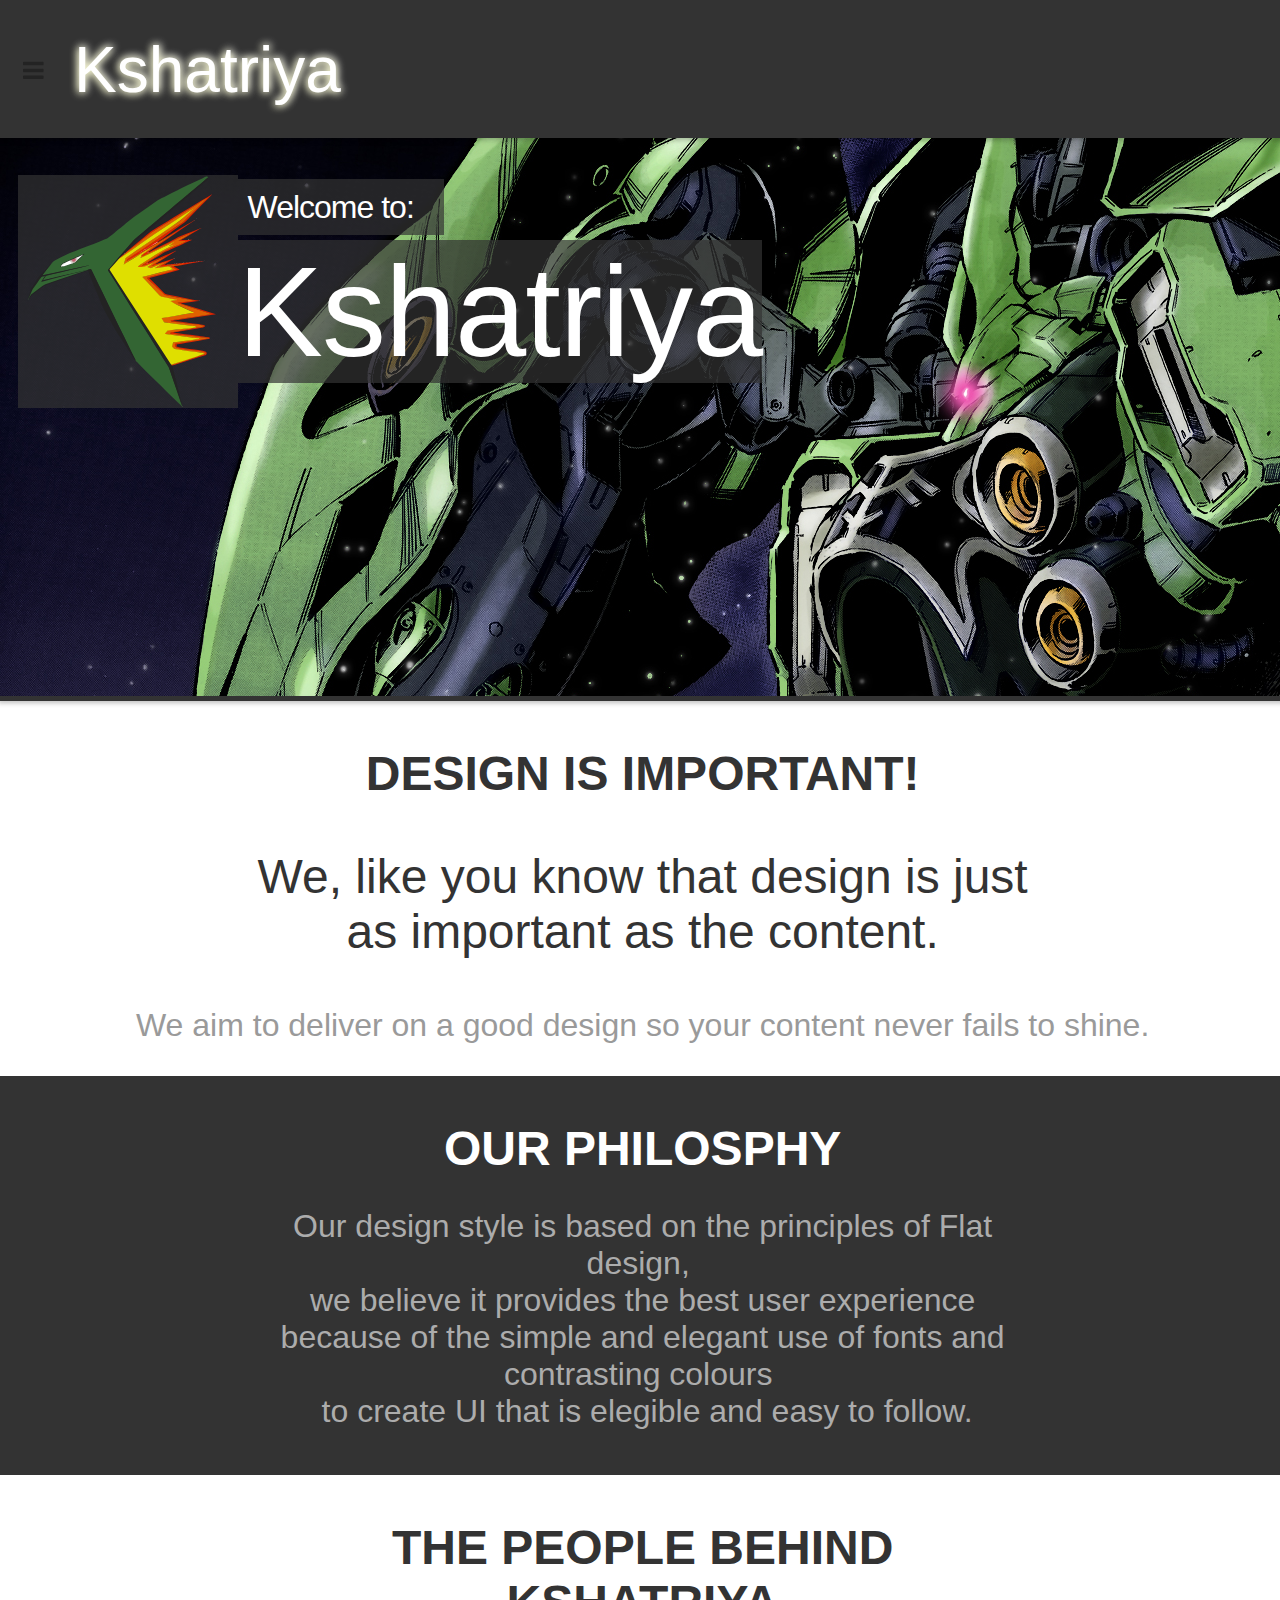
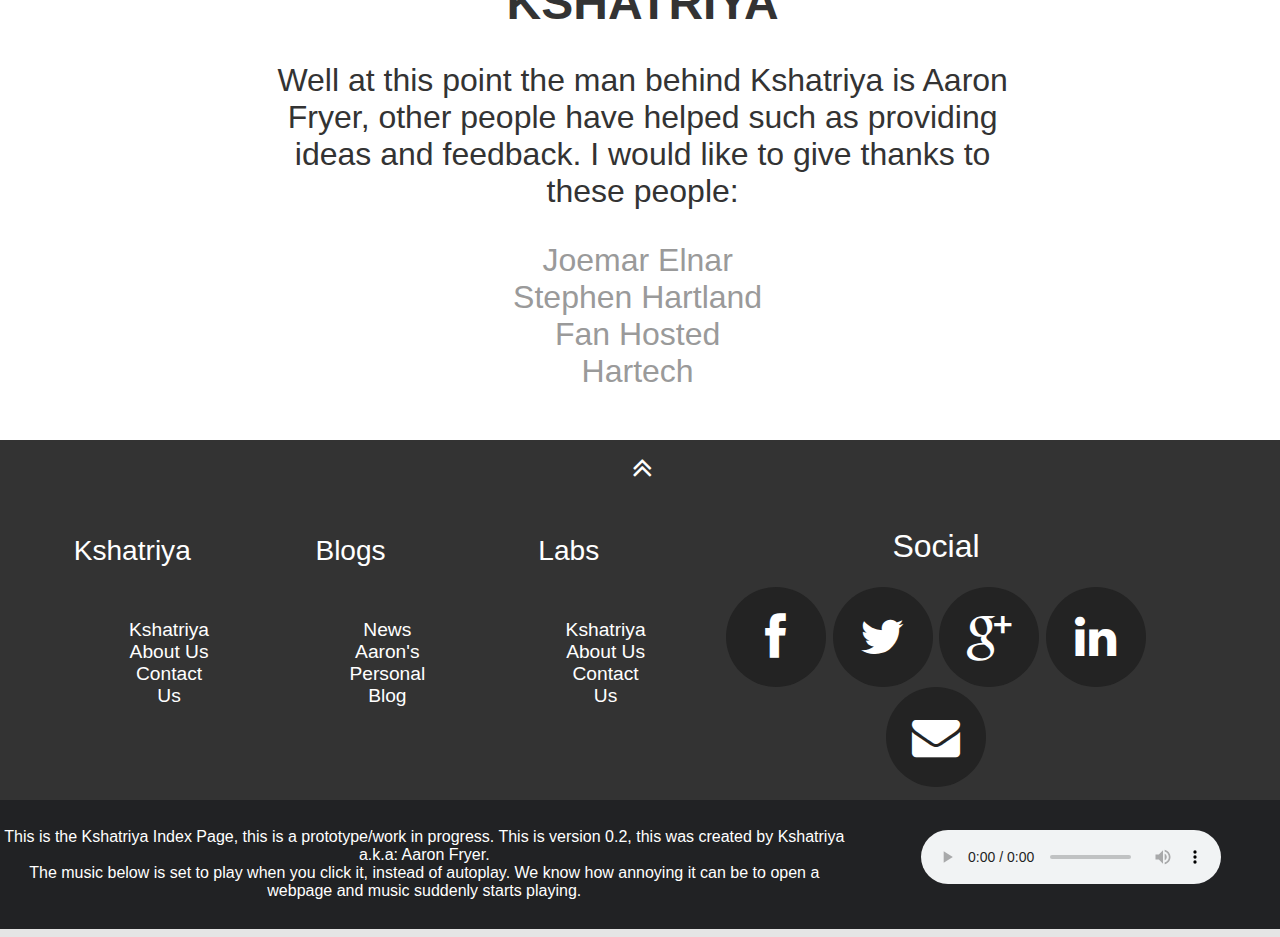
==== commit e0fafc4e: "Changes to the index page to improve eligibility and improved focus on the content" ====
--- a/index.html
+++ b/index.html
@@ -8,11 +8,11 @@
 	<!-- Include SEO Metatags -->
 	<meta name = "keywords" content = "Kshatriya, Aaron Fryer, Prototype, Square Index Prototype"/>
 	<meta name = "description" content = "The Kshatriya prototype index page"/>
-	<meta name="viewport" content="width=device-width,initial-scale=1">
+	<meta name="viewport" content="width=device-width,initial-scale=1"/>
 	<!-- Change Internet Explorer Navigation arrows IE9+ -->
 	<meta name="msapplication-navbutton-color" content="green">
-	<script src="js/jquery.js" async></script>
-	<script src="js/jquerym.js" async></script>
+	
+	
 
 	<!-- Dependences -->
 
@@ -157,26 +157,19 @@
 			</div>
 		</div>
 		<div class="line"></div>
-		<div class="arrow-down" id ="him"></div>
 	</div>
 	
 	<div id = "home-intro-message">
 	
 		<h1>Design Is Important!</h1>
-		<p>We, like you know that design is just as important as the content.<br>We aim to deliver on a good design so your content never fails to shine.</p>
+		<p>We, like you know that design is just as important as the content.</p>
+		<p class = "home-intro-message-special">We aim to deliver on a good design so your content never fails to shine.</p>
 		
 	</div>
 	
 	<div id = "home-main-content">
-		<div class="arrow-down-white" id = "hmc"></div>
 		<h1>Our Philosphy</h1>
 		<p>Our design style is based on the principles of Flat design, <br> we believe it provides the best user experience <br>because of the simple and elegant use of fonts and contrasting colours <br> to create UI that is elegible and easy to follow.</p>
-		
-		<br/>	
-		
-		<br         />
-		<br         />
-
 	</div>
 	
 	<div id = "home-intro-about">
@@ -281,6 +274,8 @@
 	
 	<!-- Include Javascript -->
 	<!-- Include jQuery -->
+	<script src="js/jquery.js"></script>
+	<script src="js/jquerym.js"></script>
 	<script type="text/javascript" src="js/kshatriya.js"></script>
 	<script type="text/javascript" src="js/kshatriya_scroll.js"></script>
 
--- a/css/flat.css
+++ b/css/flat.css
@@ -73,17 +73,26 @@
 }
 #home-intro-message{
 	background-color:#fff;
+	padding-top: 1%;
 }
 #home-intro-message h1{
-	font-size: 8em;
-	text-align:center;
+	font-size: 3em;
+	font-weight: bold !important;
+	text-align: center;
+	text-transform: uppercase;
 }
 #home-intro-message p{
 	font-size: 3em;
 	text-align:center;
-	color:#9a9a9a ;
-	padding-left: 3%;
-	padding-right: 3%;
+	color:#333;
+	padding-left: 20%;
+	padding-right: 20%;
+}
+.home-intro-message-special{
+	font-size: 2em !important;
+	color:#9a9a9a !important;
+	padding-left: 10% !important;
+	padding-right: 10% !important;
 }
 #home-intro-welcome {
 	position:relative;
@@ -142,36 +151,42 @@
 }
 #home-main-content {
 	background-color: #333;
-	padding-left: 3%;
-	padding-right: 3%;
+	padding-top: 1%;
+	padding-bottom: 1%;
 }
 #home-main-content h1 {
-	font-size: 6em;
+	font-size: 3em;
+	font-weight: bold !important;
 	text-align:center;
+	text-transform: uppercase;
 	color: #FFFFFF;
 }
 #home-main-content p {
-	font-size: 3em;
+	font-size: 2em;
 	text-align:center;
 	color:#acacac;
+	padding-left: 20%;
+	padding-right: 20%;
+	white-space: pre-wrap;
 }
 #home-intro-about{
 	background-color:#fff;
-	padding-left: 3%;
-	padding-right: 3%;
+	padding: 1% 20% 0% 20%;
 }
 #home-intro-about h1{
-	font-size: 8em;
+	font-size: 3em;
+	font-weight: bold !important;
+	text-transform: uppercase;
 	text-align:center;
-	font-weight: 300;
 }
 #home-intro-about p{
-	font-size: 3em;
+	font-size: 2em;
 	text-align:center;
-	color:#9a9a9a ;
+	color:#333;
+	white-space: pre-wrap;
 }
 #home-intro-about ol{
-	font-size: 3em;
+	font-size: 2em;
 	text-align:center;
 	color:#9a9a9a ;
 }
@@ -1266,7 +1281,14 @@
 
 /*Links*/
 a:link { color: #000099;text-decoration:none; } /* unvisited links */
-a:hover{ text-shadow: -1px 1px 8px #ffc, 1px -1px 8px #333;}
+a:hover{
+	text-shadow: -1px 1px 8px #ffc, 1px -1px 8px #333;
+	-moz-transition: all 300ms ease-in-out 0s;
+    -ms-transition: all 300ms ease-in-out 0s;
+    -o-transition: all 300ms ease-in-out 0s;
+    -webkit-transition: all 300ms ease-in-out 0s;
+    transition: all 300ms ease-in-out 0s;
+}
 a:visited { color: #FF0000;text-decoration:none; } /* visited links */
 
 /*Table*/
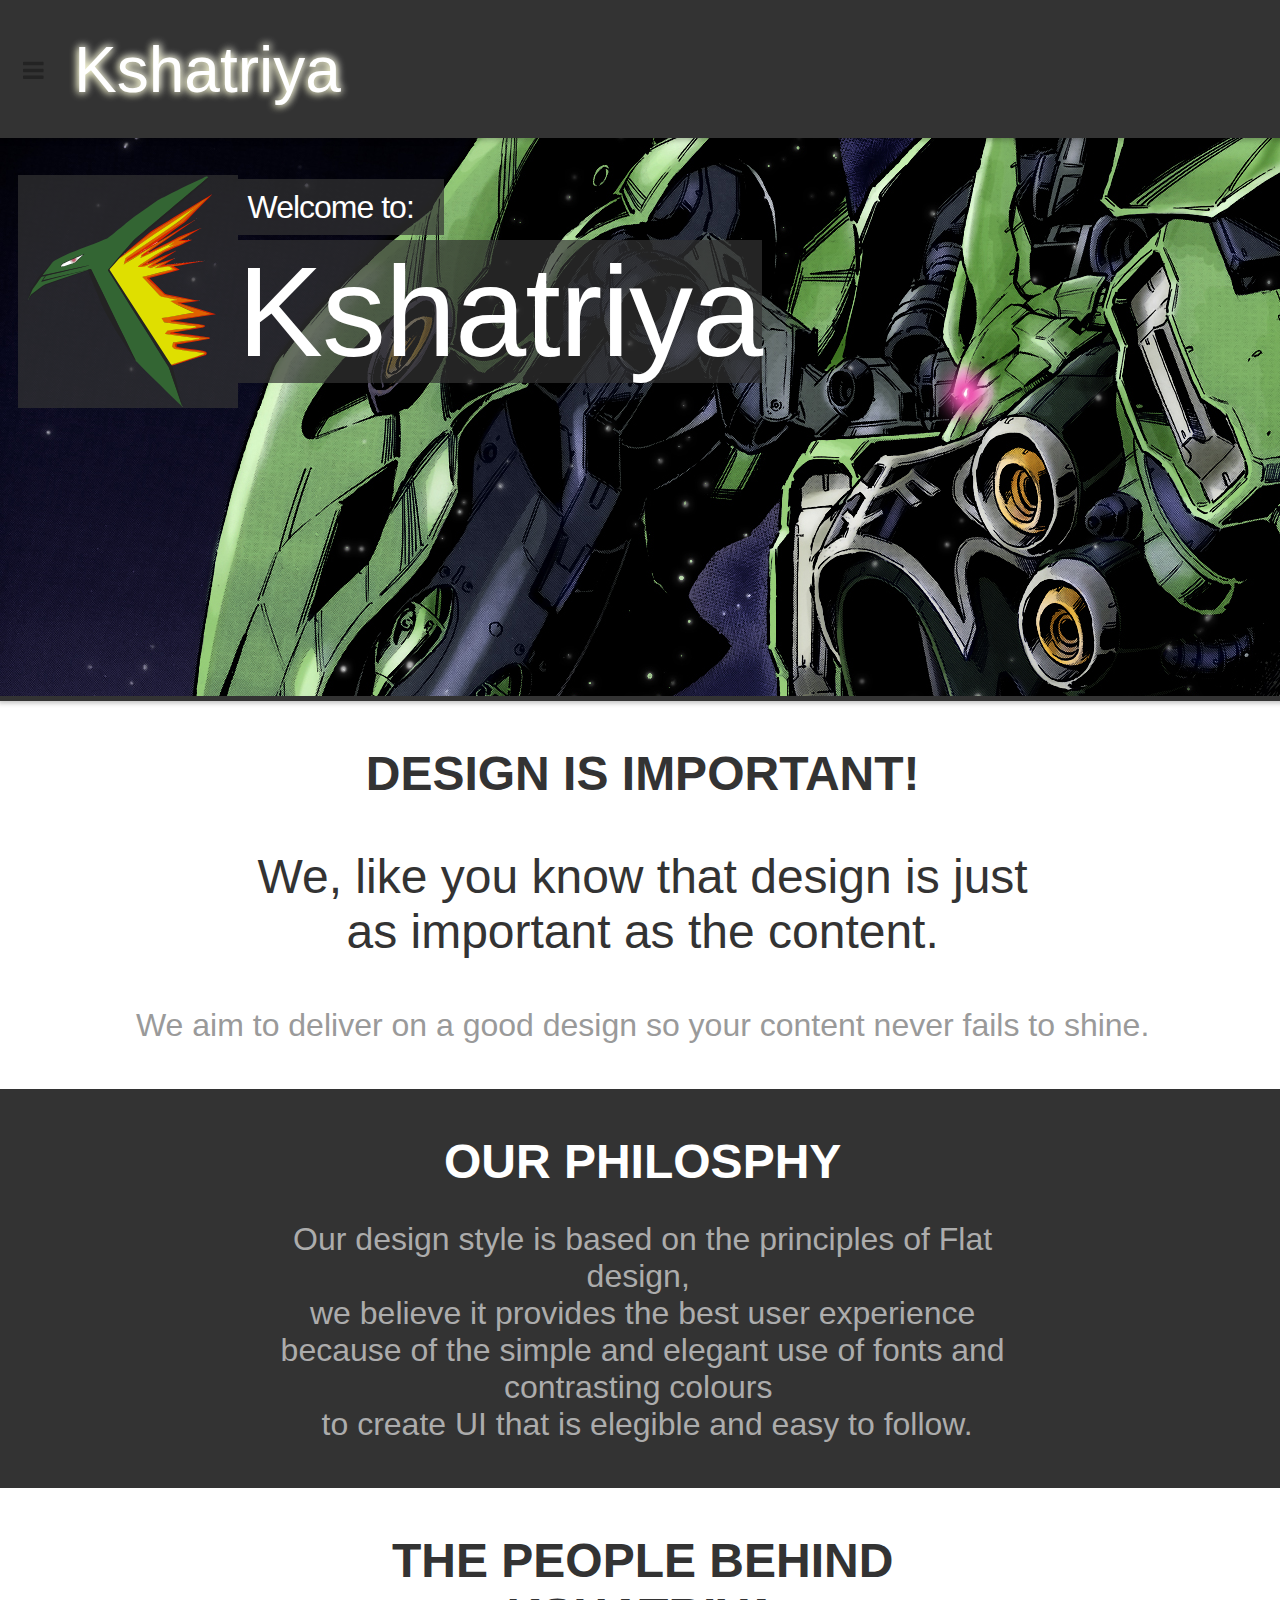
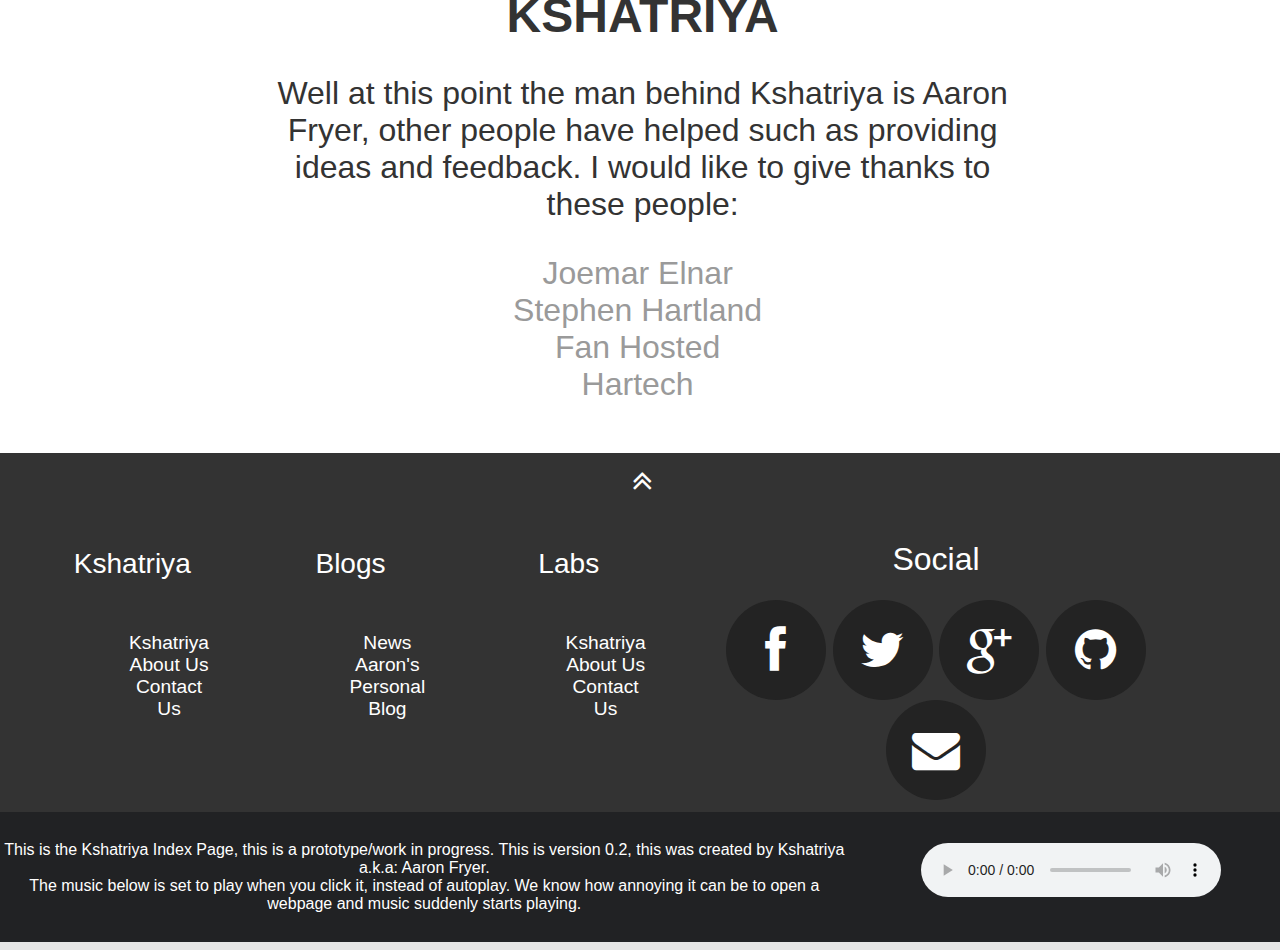
==== commit dd4be1fe: "Minor website update" ====
--- a/index.html
+++ b/index.html
@@ -116,7 +116,7 @@
 						<i class="fa fa-bars fa-lg"></i>
 					</a>
 				</li>
-                <li class="active nav_padding"><a href="index.html">Kshatriya</a></li>
+                <li class="active nav_padding"><a data-ajax="false" href="index.html">Kshatriya</a></li>
 			</ul>
 		</div>
 		<div data-role="panel" id="leftpanel" data-display="overlay" data-position="left">
@@ -125,8 +125,7 @@
 				<li class = "toc">&nbsp;</li>
 				<li class = "toc_text">Kshatriya</li>
 				<li class = "sidr_button"><a data-ajax="false" href="http://www.kshatriya.co.uk/index.html">Kshatriya</a></li>
-				<li class = "sidr_button"><a href="#">Clique</a></li>
-				<li class = "sidr_button"><a href="blog/index.php">NTD Project</a></li>
+				<li class = "sidr_button"><a data-ajax="false" href="blog/">Conversations</a></li>
 			</ul>
 			<br />
 			<h2>Kshatriya</h2>
@@ -242,10 +241,10 @@
 				<nav>
 				
 					<a href="https://www.facebook.com/kshatriyadev" class ="sc_bt"><i class="fa fa-facebook fa-lg"></i></a>
-					<a href="" class ="sc_bt"><i class="fa fa-twitter fa-lg"></i></a>
+					<a href="https://twitter.com/twiggyrj" class ="sc_bt"><i class="fa fa-twitter fa-lg"></i></a>
 					<a href="https://plus.google.com/114066318397277764361" rel="publisher" class ="sc_bt"><i class="fa fa-google-plus fa-lg"></i></a>
-					<a href="" class ="sc_bt"><i class="fa fa-linkedin fa-lg"></i></a>
-					<a href="" class ="sc_bt"><i class="fa fa-envelope fa-lg"></i></a>
+					<a href="https://github.com/twiggyrj" class ="sc_bt"><i class="fa fa-github fa-lg" aria-hidden="true"></i></a>
+					<a href="mailto:aaronfryer@live.co.uk" class ="sc_bt"><i class="fa fa-envelope fa-lg"></i></a>
 
 				</nav>
 			</div>
--- a/css/flat.css
+++ b/css/flat.css
@@ -74,6 +74,7 @@
 #home-intro-message{
 	background-color:#fff;
 	padding-top: 1%;
+	padding-bottom: 1%;
 }
 #home-intro-message h1{
 	font-size: 3em;
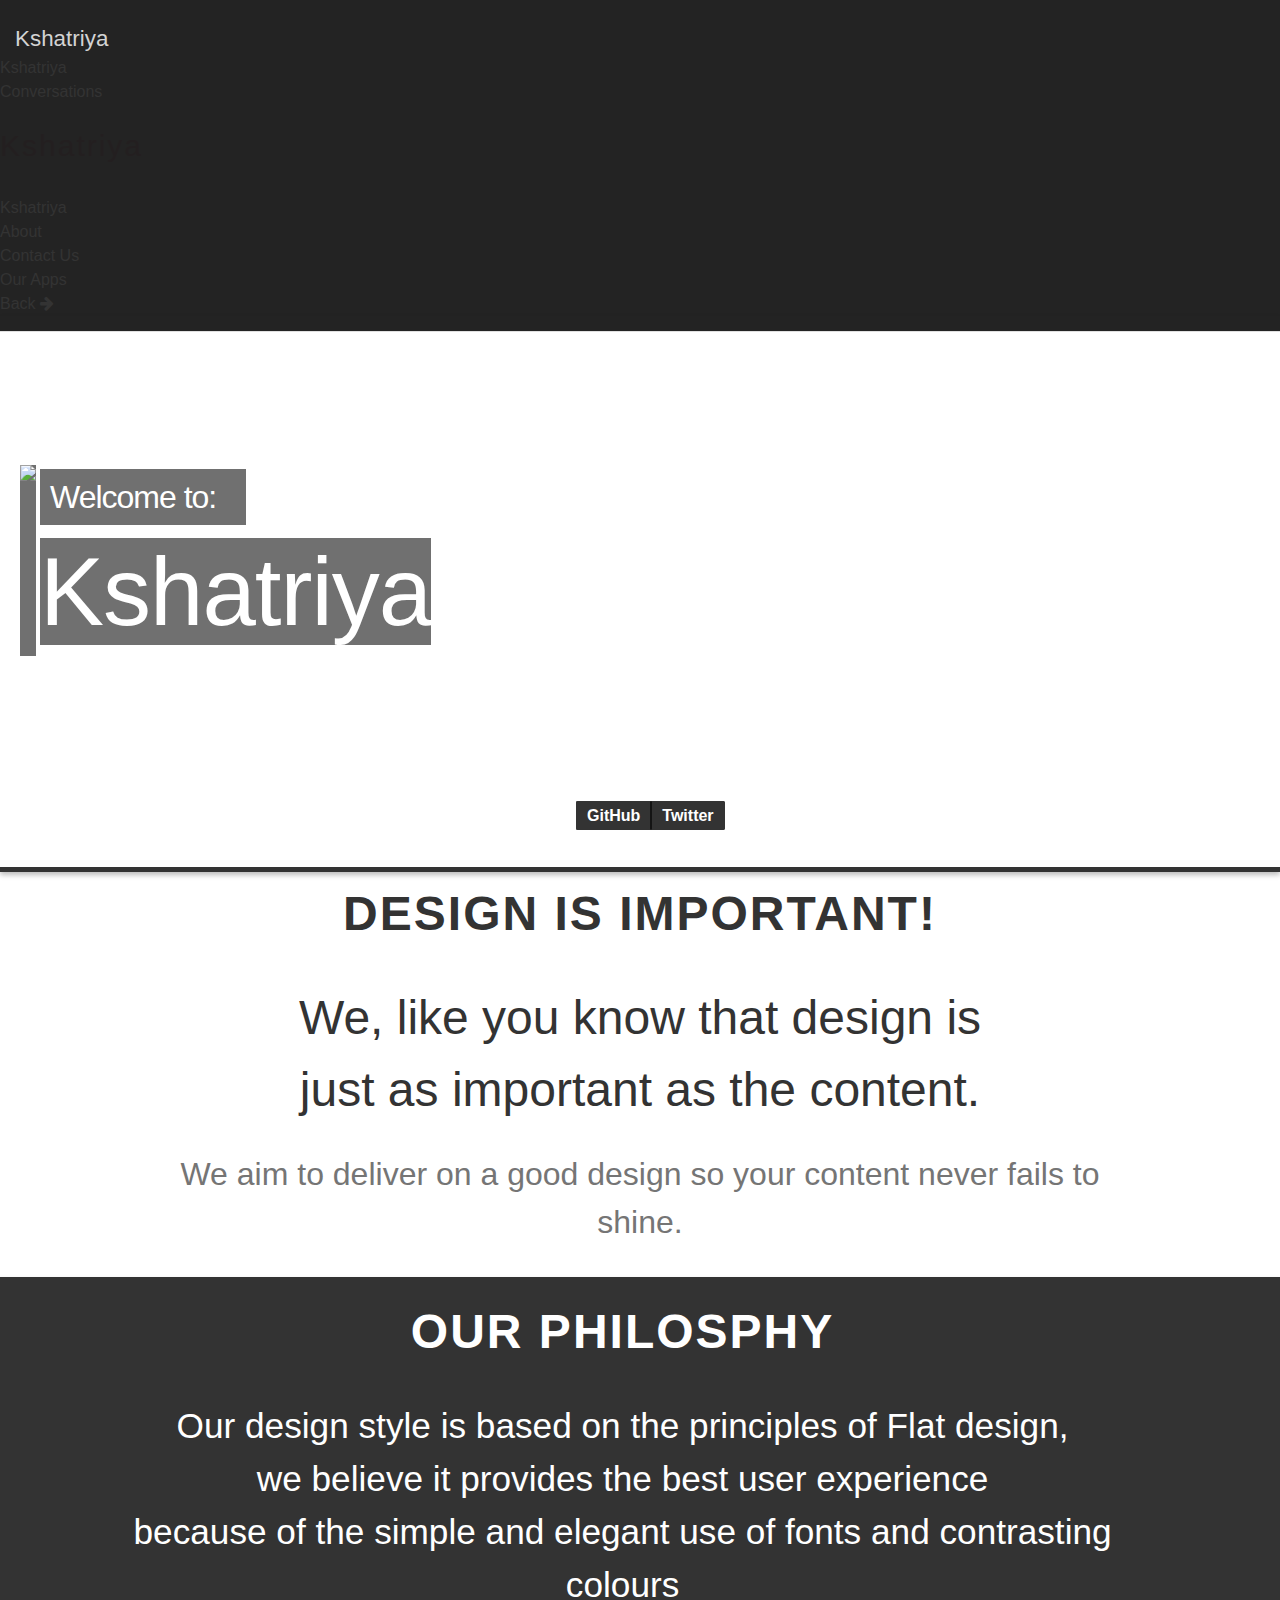
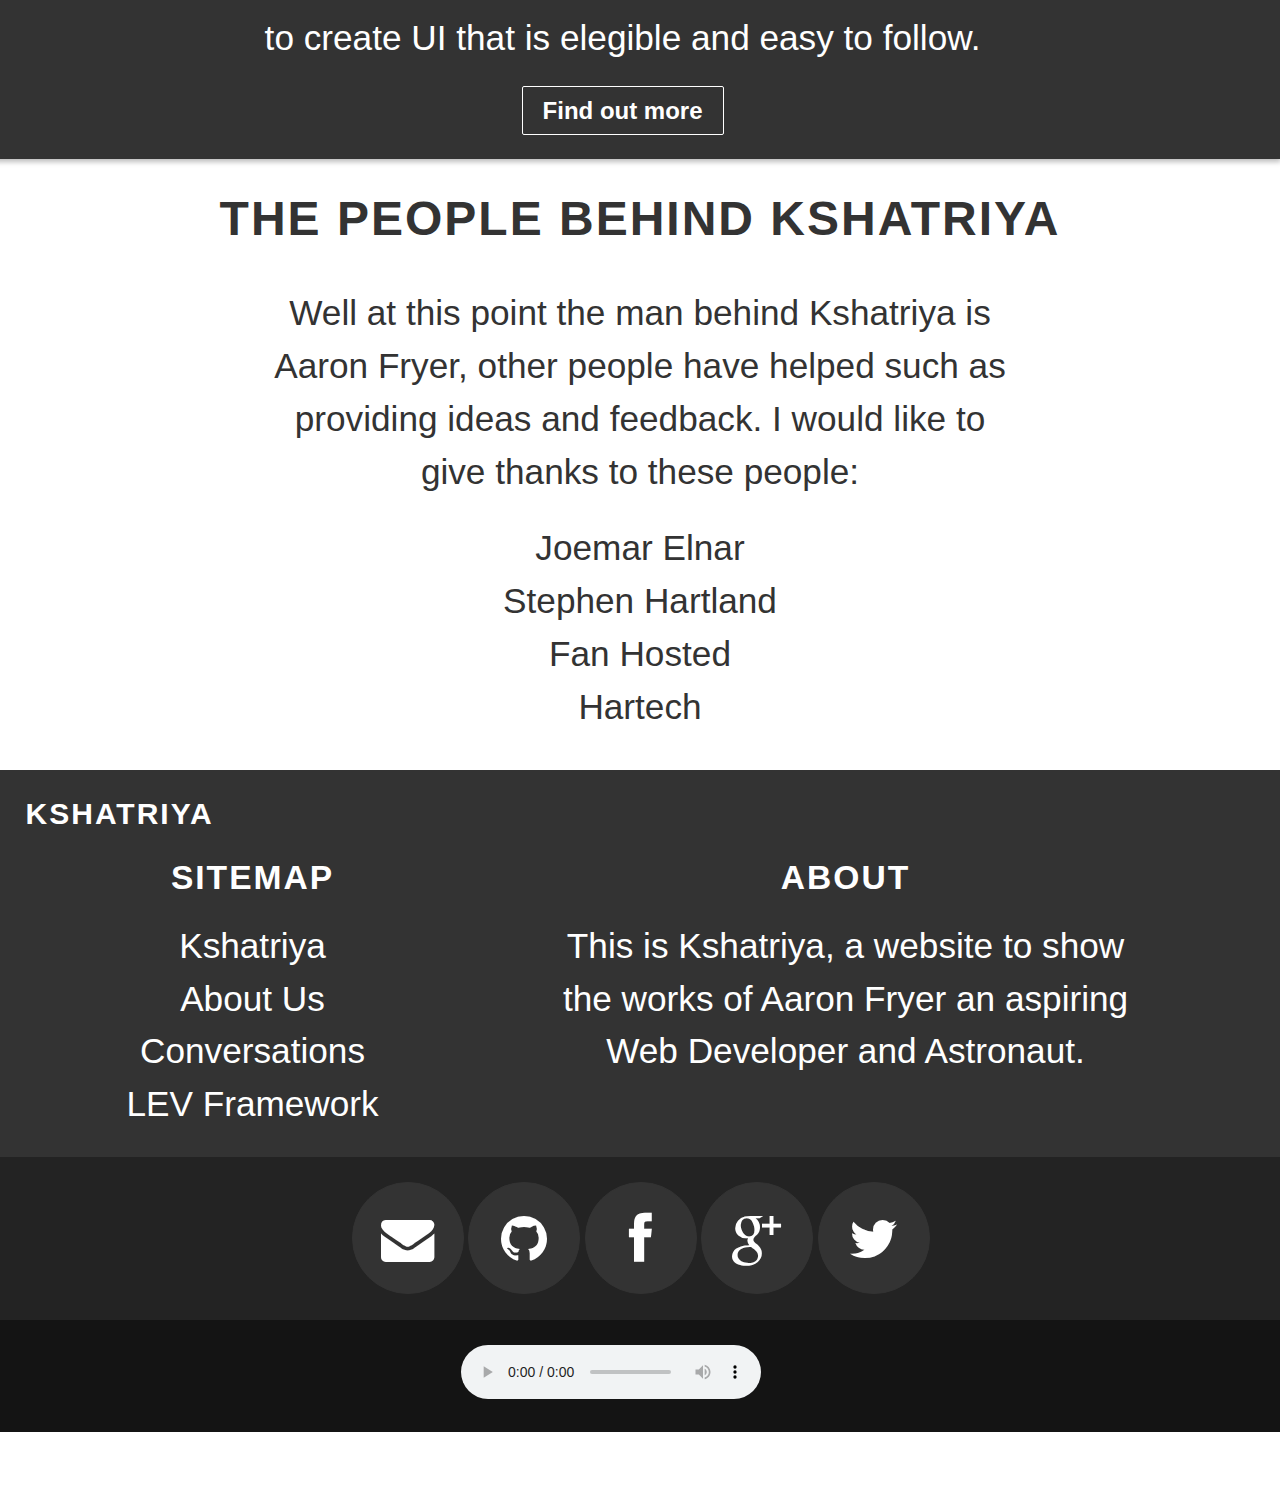
==== commit 5e400a8c: "Website moved over to the LEV Framework" ====
--- a/index.html
+++ b/index.html
@@ -12,90 +12,8 @@
 	<!-- Change Internet Explorer Navigation arrows IE9+ -->
 	<meta name="msapplication-navbutton-color" content="green">
 	
-	
-
-	<!-- Dependences -->
-
-	<style>
-		ol{
-			list-style:none !important;
-		}
-		.pri_accent{
-			background-color: #333;
-		}
-		.sidr_button:hover{
-			background-color: #333;
-		}
-		.sec_accent{
-			color: #232323;
-		}
-		.nav_button{
-			color: #232323 !important;
-			font-size: 18px !important;
-			text-shadow: none !important;
-		}
-		.nav_button:hover{
-			color: #232323 !important;
-			text-shadow: none !important;
-		}
-		.toc {
-			background-image: url("img/placeholder.jpg");
-			background-position: left;
-			margin-top: -6% !important;
-			padding-bottom: 30%;
-			background-repeat: no-repeat;
-			color: #fff !important;
-			background-size: 160%;
-			vertical-align: text-bottom;
-			box-shadow: 0px 2px 5px rgba(0,0,0,0.26);
-		}
-		.toc_text {
-			margin-top: -24.2% !important;
-			padding: 0 15px;
-			color: #fff;
-			font-size: 1.2em;
-			font-weight: normal;
-		}
-		header{
-			padding-left: 10%;
-			font-size: 4em;
-			padding-top: 3%;
-			height: 100px;
-			margin-left: -10%;
-			box-shadow: 0px 2px 5px rgba(0,0,0,0.26);
-			background-color: #333;
-			-webkit-transition: all 0.4s ease;
-			transition: all 0.4s ease;
-		}
-
-		header.sticky{
-			font-size: 2em;
-			padding-left: 9.5%;
-			padding-top: 0%;
-			height: auto;
-			background-color: none;
-			box-shadow: 0px 2px 5px rgba(0,0,0,0.26);
-		}
-		#search_sub{
-			margin-top: 0px;
-		}
-		#search_sub.sticky{
-			margin-top: 10px;
-		}
-		#search_sub.js{
-			display:none;
-		}
-		.search_span{
-			display: inline;
-		}
-		
-		@media only screen and (max-width: 520px) and (max-height: 720px){
-			header.sticky{
-				padding-left: 8%;
-			}
-		}
-
-	</style>
+	<script src="https://ajax.googleapis.com/ajax/libs/jquery/2.1.4/jquery.min.js"></script>
+	<script src="https://ajax.googleapis.com/ajax/libs/jquerymobile/1.4.5/jquery.mobile.min.js"></script>
 	
 	<meta name="viewport" content="width=device-width, initial-scale=1">
 	<meta http-equiv="content-type" content="text/html; charset=utf-8"/>
@@ -104,22 +22,20 @@
 </head>
 
 <body>
-	
 	<div id = "wrapper" data-role="page">
-	
-		<div class = "container">
-			<!-- This is a container DIV box that contains the other div container boxes to keep everything on the page contained -->
-			<header>
-			<ul id="nav" class = "pri_accent">
-				<li>
-					<a class = "nav_button" href="#leftpanel">
-						<i class="fa fa-bars fa-lg"></i>
-					</a>
-				</li>
-                <li class="active nav_padding"><a data-ajax="false" href="index.html">Kshatriya</a></li>
-			</ul>
+		<div class = "top-nav">
+			<nav>
+				<ul class="nav">
+					<li>
+						<a class = "nav_button" href="#leftpanel">
+							<i class="fa fa-bars"></i>
+						</a>
+					</li>
+			        <li class="active nav_padding"><a href="index.html">Kshatriya</a></li>
+				</ul>
+			</nav>	
 		</div>
-		<div data-role="panel" id="leftpanel" data-display="overlay" data-position="left">
+		<div data-role="panel" data-position-fixed="true" id="leftpanel" data-display="overlay" data-position="left">
 			<!-- Table Of Contents -->
 			<ul>
 				<li class = "toc">&nbsp;</li>
@@ -132,172 +48,111 @@
 			<ul>
 				<li class = "sidr_button"><a data-ajax="false" href="index.html">Kshatriya</a></li>
 				<li class = "sidr_button"><a data-ajax="false" href="about.html">About</a></li>
-				<li class = "sidr_button"><a data-ajax="false" href="contact.php">Contact Us</a></li>
+				<li class = "sidr_button"><a data-ajax="false" href="contact.html">Contact Us</a></li>
 				<li class = "sidr_button"><a data-ajax="false" href="videos.html">Our Apps</a></li>
 			</ul>
 			<ul>
 				<li class = "sidr_button"><a href="#nav" data-rel="close">Back <i class="fa fa-arrow-right"></i></a></li>
 			</ul>
 		</div><!-- /panel -->
-	
-	<div id = "home-intro">
-		<div id = "home-intro-content">
-			<div id = "home-intro-welcome">
-			
-			</div>
-			<div id = "intro-image">
-				<img src="img/placeholder.jpg" id = "home-intro-image" alt = "Reluctant Beast, &copy;Kouzou Omori" title = "Reluctant Beast, &copy;Kouzou Omori Of Mobile Suit Gundam UC -Bande Dessinee"/>
-				<h1>
-					<img class="banner_img" src="img/Kshatriya_Logo.svg">
-				<span class = "index"><span><span class = "grey">Welcome to:<span class='spacer'></span></span>
-				<span class ='spacing'><br/></span><span class='spacer'></span>
-				<span class = "title">Kshatriya</span></span></span>
-				</h1>
-			</div>
-		</div>
-		<div class="line"></div>
-	</div>
-	
-	<div id = "home-intro-message">
-	
-		<h1>Design Is Important!</h1>
-		<p>We, like you know that design is just as important as the content.</p>
-		<p class = "home-intro-message-special">We aim to deliver on a good design so your content never fails to shine.</p>
-		
-	</div>
-	
-	<div id = "home-main-content">
-		<h1>Our Philosphy</h1>
-		<p>Our design style is based on the principles of Flat design, <br> we believe it provides the best user experience <br>because of the simple and elegant use of fonts and contrasting colours <br> to create UI that is elegible and easy to follow.</p>
-	</div>
-	
-	<div id = "home-intro-about">
-	
-		<h1>The People Behind Kshatriya</h1>
-		<p>Well at this point the man behind Kshatriya is Aaron Fryer, other people have helped such as providing ideas and feedback. I would like to give thanks to these people:</p>
-		<ol class = "paramargin">
-			<li>Joemar Elnar</li>
-			<li><a href = "http://uk.linkedin.com/in/shartland">Stephen Hartland</a></li>
-			<li><a href = "http://www.fanhosted.com/">Fan Hosted</a></li>
-			<li><a href = "http://labs.fanhosted.com/hartech/">Hartech</a></li>
-		</ol>
-		
-	</div>
-	
-	<br/>
-	
-	<footer>
-		<div class="section group footer_firtone">
-			<div class="col span_12_of_12 center_footer">
-				<a href = "#home-intro" id="top" class = "arrow_up_jq"><i class="fa fa-angle-double-up fa-lg"></i></a> 
-			</div>
-			<div class="col span_2_of_12">
-				<div class ="sitemap">
 
-					<nav><h3>Kshatriya</h3>
-						<ul class="footer_sitemap">
-							
-							<li><a href="index.html">Kshatriya</a></li>
-							<li><a href="about.html">About Us</a></li>
-							<li><a href="contact.php">Contact Us</a></li>
-						</ul>
-					</nav>
-					
+		<header class = "header">
+			<div>
+				<div class = "inner-header">
+					<img src="http://www.kshatriya.co.uk/img/placeholder.jpg" class = "header-image" alt = "Reluctant Beast, &copy;Kouzou Omori" title = "Reluctant Beast, &copy;Kouzou Omori Of Mobile Suit Gundam UC -Bande Dessinee"/>
+					<h1>
+						<img class="header_logo" src="http://www.kshatriya.co.uk/img/Kshatriya_Logo.svg">
+						<span class = "index">
+							<span>
+								<span class = "grey">
+									<span class = "title">Welcome to:</span>
+									<span class='spacer'></span>
+								</span>
+								<span class ='spacing'><br/></span><span class='spacer'></span>
+								<span class = "headline">Kshatriya</span>
+							</span>
+						</span>
+					</h1>
+				</div>
+				<div class = "header-buttons">
+					<a class="button button-group button-group-left" href="https://github.com/twiggyrj" role="button">GitHub</a><a class="button button-group button-group-right" href="https://twitter.com/twiggyrj" role="button">Twitter</a>
 				</div>
 			</div>
+		</header>
+	
+		<section>
+	
+			<h1>Design Is Important!</h1>
+			<p class="titular-paragraph">We, like you know that design is just as important as the content.</p>
+			<p class = "sub-paragraph">We aim to deliver on a good design so your content never fails to shine.</p>
+		
+			<div class = "jumbotron-alt">
+				<h1>Our Philosphy</h1>
+				<p>Our design style is based on the principles of Flat design, <br> we believe it provides the best user experience <br>because of the simple and elegant use of fonts and contrasting colours <br> to create UI that is elegible and easy to follow.</p>
+
+				<a data-ajax="false" class="button button-large-hollow-alt" href="about.html">Find out more</a>
+			</div>
+		
+			<h1>The People Behind Kshatriya</h1>
+			<p class="ngrid-paragraph">Well at this point the man behind Kshatriya is Aaron Fryer, other people have helped such as providing ideas and feedback. I would like to give thanks to these people:</p>
+			<ol>
+				<li>Joemar Elnar</li>
+				<li><a href = "http://uk.linkedin.com/in/shartland">Stephen Hartland</a></li>
+				<li><a href = "http://www.fanhosted.com/">Fan Hosted</a></li>
+				<li><a href = "http://labs.fanhosted.com/hartech/">Hartech</a></li>
+			</ol>
+		
+			<br/>
+
+		</section>
+
+		<footer>
+
+			<div class="section group top-footer">
 			
-			<div class="col span_2_of_12">
-				<div class ="sitemap">
-
-					<nav><h3>Blogs</h3>
-						<ul class="footer_sitemap">
+				<h2>Kshatriya</h2>
+				<section class="col span_4_of_12">
+					<h3>Sitemap</h3>
+					<ul>
+						<li><a href="index.html">Kshatriya</a></li>
+						<li><a href="about.html">About Us</a></li>
+						<li><a href="blog/">Conversations</a></li>
+						<li><a href="#">LEV Framework</a></li>
+					</ul>
+				</section>
+				<section class="col span_6_of_12 footer">
+					<h3>About</h3>
+					<p>This is Kshatriya, a website to show the works of Aaron Fryer an aspiring Web Developer and Astronaut.</p>
+				</section>
 							
-							<li><a href="index.html">News</a></li>
-							<li><a href="about.html">Aaron's Personal Blog</a></li>
-						</ul>
-					</nav>
-					
-				</div>
 			</div>
-			
-			<div class="col span_2_of_12">
-				<div class ="sitemap">
-
-					<nav><h3>Labs</h3>
-						<ul class="footer_sitemap">
-							
-							<li><a href="index.html">Kshatriya</a></li>
-							<li><a href="about.html">About Us</a></li>
-							<li><a href="contact.php">Contact Us</a></li>
-						</ul>
-					</nav>
-				
-				</div>
+			<div class="section group bottom-footer">
+				<section class="col span_11_of_12">
+					<span class="social-buttons">
+						<a class="button button-footer-social" href="mailto:aaronfryer@live.co.uk" role="button"><i class="fa fa-envelope fa-lg"></i></a>
+						<a class="button button-footer-social" href="https://github.com/twiggyrj" role="button"><i class="fa fa-github fa-lg" aria-hidden="true"></i></a>
+						<a class="button button-footer-social" href="https://www.facebook.com/kshatriyadev" role="button"><i class="fa fa-facebook fa-lg"></i></a>
+						<a class="button button-footer-social" href="https://plus.google.com/114066318397277764361" role="button"><i class="fa fa-google-plus fa-lg"></i></a>
+						<a class="button button-footer-social" href="https://twitter.com/twiggyrj" role="button"><i class="fa fa-twitter fa-lg"></i></a>
+					</span>
+				</section>
 			</div>
-			<div class="col span_5_of_12">
-				
-				<h1>Social</h1>
-
-				<nav>
-				
-					<a href="https://www.facebook.com/kshatriyadev" class ="sc_bt"><i class="fa fa-facebook fa-lg"></i></a>
-					<a href="https://twitter.com/twiggyrj" class ="sc_bt"><i class="fa fa-twitter fa-lg"></i></a>
-					<a href="https://plus.google.com/114066318397277764361" rel="publisher" class ="sc_bt"><i class="fa fa-google-plus fa-lg"></i></a>
-					<a href="https://github.com/twiggyrj" class ="sc_bt"><i class="fa fa-github fa-lg" aria-hidden="true"></i></a>
-					<a href="mailto:aaronfryer@live.co.uk" class ="sc_bt"><i class="fa fa-envelope fa-lg"></i></a>
-
-				</nav>
+			<div class="section group music-footer">
+				<section class="col span_11_of_12">
+					<audio controls loop>
+						<source src="audio/02.mp3" type="audio/mpeg">
+						Your browser does not support the audio tag.
+					</audio>
+				</section>
 			</div>
 
-		</div>
-		<div class="section group footer_tritone">
-			<div class="col span_2_of_3">
-				<p class = "parapadding">This is the Kshatriya Index Page, this is a prototype/work in progress. This is version 0.2, this was created by <b>Kshatriya</b> a.k.a: Aaron Fryer. <br>The music below is set to play when you click it, instead of autoplay. We know how annoying it can be to open a webpage and music suddenly starts playing.</p>
-				 
-			</div>
-			<div class="col span_1_of_3">
-				<br>
-				<audio controls loop>
-				   <source src="audio/01.mp3" type="audio/mpeg">
-				   Your browser does not support the audio tag.
-				</audio>
-			</div>
-		</div>
-	</footer>
+		</footer>
 	
 	</div>
 	
 	<!-- Include CSS -->
 	<!-- Main CSS -->
-	<link rel="stylesheet" type="text/css" href="css/flat.css"/>
-	
-	<!-- Include Javascript -->
-	<!-- Include jQuery -->
-	<script src="js/jquery.js"></script>
-	<script src="js/jquerym.js"></script>
-	<script type="text/javascript" src="js/kshatriya.js"></script>
-	<script type="text/javascript" src="js/kshatriya_scroll.js"></script>
-
-	<script>
-		$('#top').scrollTo();
-	</script>
-	<script>	
-		$(window).scroll(function() {
-			if ($(this).scrollTop() > 1){  
-				$('header').addClass("sticky");
-			}
-			else{
-				$('header').removeClass("sticky");
-			}
-			if ($(this).scrollTop() > 1){  
-				$('#search_sub').addClass("sticky");
-			}
-			else{
-				$('#search_sub').removeClass("sticky");
-			}
-		});
-	</script>
-	
+	<link rel="stylesheet" type="text/css" href="css/lev.css"/>
 
 </body>
 
--- a/css/lev.css
+++ b/css/lev.css
@@ -0,0 +1,3742 @@
+@charset "UTF-8";
+/*
+* 1.Settings
+* =========================
+* Import the settings, these define colours, typography and global varibales
+* for use across the partials.
+*/
+/*
+* 2.Tools
+* =========================
+* This defines helpful mixins and tools for use across partials.
+*/
+/*  SECTIONS  */
+.section {
+  clear: both;
+  padding: 0px;
+  margin: 0px; }
+
+/*  COLUMN SETUP  */
+.col {
+  display: block;
+  float: left;
+  margin: 1% 0 1% 1.6%; }
+
+.col:first-child {
+  margin-left: 0; }
+
+/*  GROUPING  */
+.group:before,
+.group:after {
+  content: "";
+  display: table; }
+
+.group:after {
+  clear: both; }
+
+.group {
+  zoom: 1;
+  /* For IE 6/7 */ }
+
+/*  GRID OF TWELVE  */
+.span_12_of_12 {
+  width: 100%; }
+
+.span_11_of_12 {
+  width: 91.53%; }
+
+.span_10_of_12 {
+  width: 83.06%; }
+
+.span_9_of_12 {
+  width: 74.6%; }
+
+.span_8_of_12 {
+  width: 66.13%; }
+
+.span_7_of_12 {
+  width: 57.66%; }
+
+.span_6_of_12 {
+  width: 49.2%; }
+
+.span_5_of_12 {
+  width: 40.73%; }
+
+.span_4_of_12 {
+  width: 32.26%; }
+
+.span_3_of_12 {
+  width: 23.8%; }
+
+.span_2_of_12 {
+  width: 15.33%; }
+
+.span_1_of_12 {
+  width: 6.866%; }
+
+/*  GO FULL WIDTH BELOW 480 PIXELS */
+@media only screen and (max-width: 480px) {
+  .col {
+    margin: 1% 0 1% 0%; }
+  .span_1_of_12, .span_2_of_12, .span_3_of_12, .span_4_of_12, .span_5_of_12, .span_6_of_12, .span_7_of_12, .span_8_of_12, .span_9_of_12, .span_10_of_12, .span_11_of_12, .span_12_of_12 {
+    width: 100%; } }
+
+/*
+* 3.Generic
+* =========================
+* This defines styles for elements on a low level.
+*/
+/*! normalize.css v3.0.3 | MIT License | github.com/necolas/normalize.css */
+/**
+ * 1. Set default font family to sans-serif.
+ * 2. Prevent iOS and IE text size adjust after device orientation change,
+ *    without disabling user zoom.
+ */
+html {
+  font-family: sans-serif;
+  /* 1 */
+  -ms-text-size-adjust: 100%;
+  /* 2 */
+  -webkit-text-size-adjust: 100%;
+  /* 2 */ }
+
+/**
+ * Remove default margin.
+ */
+body {
+  margin: 0; }
+
+/* HTML5 display definitions
+	 ========================================================================== */
+/**
+ * Correct `block` display not defined for any HTML5 element in IE 8/9.
+ * Correct `block` display not defined for `details` or `summary` in IE 10/11
+ * and Firefox.
+ * Correct `block` display not defined for `main` in IE 11.
+ */
+article,
+aside,
+details,
+figcaption,
+figure,
+footer,
+header,
+hgroup,
+main,
+menu,
+nav,
+section,
+summary {
+  display: block; }
+
+/**
+ * 1. Correct `inline-block` display not defined in IE 8/9.
+ * 2. Normalize vertical alignment of `progress` in Chrome, Firefox, and Opera.
+ */
+audio,
+canvas,
+progress,
+video {
+  display: inline-block;
+  /* 1 */
+  vertical-align: baseline;
+  /* 2 */ }
+
+/**
+ * Prevent modern browsers from displaying `audio` without controls.
+ * Remove excess height in iOS 5 devices.
+ */
+audio:not([controls]) {
+  display: none;
+  height: 0; }
+
+/**
+ * Address `[hidden]` styling not present in IE 8/9/10.
+ * Hide the `template` element in IE 8/9/10/11, Safari, and Firefox < 22.
+ */
+[hidden],
+template {
+  display: none; }
+
+/* Links
+	 ========================================================================== */
+/**
+ * Remove the gray background color from active links in IE 10.
+ */
+a {
+  background-color: transparent; }
+
+/**
+ * Improve readability of focused elements when they are also in an
+ * active/hover state.
+ */
+a:active,
+a:hover {
+  outline: 0; }
+
+/* Text-level semantics
+	 ========================================================================== */
+/**
+ * Address styling not present in IE 8/9/10/11, Safari, and Chrome.
+ */
+abbr[title] {
+  border-bottom: 1px dotted; }
+
+/**
+ * Address style set to `bolder` in Firefox 4+, Safari, and Chrome.
+ */
+b,
+strong {
+  font-weight: bold; }
+
+/**
+ * Address styling not present in Safari and Chrome.
+ */
+dfn {
+  font-style: italic; }
+
+/**
+ * Address variable `h1` font-size and margin within `section` and `article`
+ * contexts in Firefox 4+, Safari, and Chrome.
+ */
+h1 {
+  font-size: 2em;
+  margin: 0.67em 0; }
+
+/**
+ * Address styling not present in IE 8/9.
+ */
+mark {
+  background: #ff0;
+  color: #000; }
+
+/**
+ * Address inconsistent and variable font size in all browsers.
+ */
+small {
+  font-size: 80%; }
+
+/**
+ * Prevent `sub` and `sup` affecting `line-height` in all browsers.
+ */
+sub,
+sup {
+  font-size: 75%;
+  line-height: 0;
+  position: relative;
+  vertical-align: baseline; }
+
+sup {
+  top: -0.5em; }
+
+sub {
+  bottom: -0.25em; }
+
+/* Embedded content
+	 ========================================================================== */
+/**
+ * Remove border when inside `a` element in IE 8/9/10.
+ */
+img {
+  border: 0; }
+
+/**
+ * Correct overflow not hidden in IE 9/10/11.
+ */
+svg:not(:root) {
+  overflow: hidden; }
+
+/* Grouping content
+	 ========================================================================== */
+/**
+ * Address margin not present in IE 8/9 and Safari.
+ */
+figure {
+  margin: 1em 40px; }
+
+/**
+ * Address differences between Firefox and other browsers.
+ */
+hr {
+  box-sizing: content-box;
+  height: 0; }
+
+/**
+ * Contain overflow in all browsers.
+ */
+pre {
+  overflow: auto; }
+
+/**
+ * Address odd `em`-unit font size rendering in all browsers.
+ */
+code,
+kbd,
+pre,
+samp {
+  font-family: monospace, monospace;
+  font-size: 1em; }
+
+/* Forms
+	 ========================================================================== */
+/**
+ * Known limitation: by default, Chrome and Safari on OS X allow very limited
+ * styling of `select`, unless a `border` property is set.
+ */
+/**
+ * 1. Correct color not being inherited.
+ *    Known issue: affects color of disabled elements.
+ * 2. Correct font properties not being inherited.
+ * 3. Address margins set differently in Firefox 4+, Safari, and Chrome.
+ */
+button,
+input,
+optgroup,
+select,
+textarea {
+  color: inherit;
+  /* 1 */
+  font: inherit;
+  /* 2 */
+  margin: 0;
+  /* 3 */ }
+
+/**
+ * Address `overflow` set to `hidden` in IE 8/9/10/11.
+ */
+button {
+  overflow: visible; }
+
+/**
+ * Address inconsistent `text-transform` inheritance for `button` and `select`.
+ * All other form control elements do not inherit `text-transform` values.
+ * Correct `button` style inheritance in Firefox, IE 8/9/10/11, and Opera.
+ * Correct `select` style inheritance in Firefox.
+ */
+button,
+select {
+  text-transform: none; }
+
+/**
+ * 1. Avoid the WebKit bug in Android 4.0.* where (2) destroys native `audio`
+ *    and `video` controls.
+ * 2. Correct inability to style clickable `input` types in iOS.
+ * 3. Improve usability and consistency of cursor style between image-type
+ *    `input` and others.
+ */
+button,
+html input[type="button"],
+input[type="reset"],
+input[type="submit"] {
+  -webkit-appearance: button;
+  /* 2 */
+  cursor: pointer;
+  /* 3 */ }
+
+/**
+ * Re-set default cursor for disabled elements.
+ */
+button[disabled],
+html input[disabled] {
+  cursor: default; }
+
+/**
+ * Remove inner padding and border in Firefox 4+.
+ */
+button::-moz-focus-inner,
+input::-moz-focus-inner {
+  border: 0;
+  padding: 0; }
+
+/**
+ * Address Firefox 4+ setting `line-height` on `input` using `!important` in
+ * the UA stylesheet.
+ */
+input {
+  line-height: normal; }
+
+/**
+ * It's recommended that you don't attempt to style these elements.
+ * Firefox's implementation doesn't respect box-sizing, padding, or width.
+ *
+ * 1. Address box sizing set to `content-box` in IE 8/9/10.
+ * 2. Remove excess padding in IE 8/9/10.
+ */
+input[type="checkbox"],
+input[type="radio"] {
+  box-sizing: border-box;
+  /* 1 */
+  padding: 0;
+  /* 2 */ }
+
+/**
+ * Fix the cursor style for Chrome's increment/decrement buttons. For certain
+ * `font-size` values of the `input`, it causes the cursor style of the
+ * decrement button to change from `default` to `text`.
+ */
+input[type="number"]::-webkit-inner-spin-button,
+input[type="number"]::-webkit-outer-spin-button {
+  height: auto; }
+
+/**
+ * 1. Address `appearance` set to `searchfield` in Safari and Chrome.
+ * 2. Address `box-sizing` set to `border-box` in Safari and Chrome.
+ */
+input[type="search"] {
+  -webkit-appearance: textfield;
+  /* 1 */
+  box-sizing: content-box;
+  /* 2 */ }
+
+/**
+ * Remove inner padding and search cancel button in Safari and Chrome on OS X.
+ * Safari (but not Chrome) clips the cancel button when the search input has
+ * padding (and `textfield` appearance).
+ */
+input[type="search"]::-webkit-search-cancel-button,
+input[type="search"]::-webkit-search-decoration {
+  -webkit-appearance: none; }
+
+/**
+ * Define consistent border, margin, and padding.
+ */
+fieldset {
+  border: 1px solid #c0c0c0;
+  margin: 0 2px;
+  padding: 0.35em 0.625em 0.75em; }
+
+/**
+ * 1. Correct `color` not being inherited in IE 8/9/10/11.
+ * 2. Remove padding so people aren't caught out if they zero out fieldsets.
+ */
+legend {
+  border: 0;
+  /* 1 */
+  padding: 0;
+  /* 2 */ }
+
+/**
+ * Remove default vertical scrollbar in IE 8/9/10/11.
+ */
+textarea {
+  overflow: auto; }
+
+/**
+ * Don't inherit the `font-weight` (applied by a rule above).
+ * NOTE: the default cannot safely be changed in Chrome and Safari on OS X.
+ */
+optgroup {
+  font-weight: bold; }
+
+/* Tables
+	 ========================================================================== */
+/**
+ * Remove most spacing between table cells.
+ */
+table {
+  border-collapse: collapse;
+  border-spacing: 0; }
+
+td,
+th {
+  padding: 0; }
+
+html, body,
+h1, h2, h3, h4, h5, h6,
+p, blockquote, pre,
+dl, dd, ol, ul,
+form, fieldset, legend,
+figure,
+table, th, td, caption,
+hr {
+  margin: 0;
+  padding: 0; }
+
+h1, h2, h3, h4, p, a, li, blockquote, form, span {
+  -webkit-font-smoothing: antialiased; }
+
+h1, h2, h3, h4 {
+  font-family: "Segoe UI", "Roboto", sans-serif;
+  color: #231f20; }
+
+h1, .h1 {
+  font-size: 46px;
+  font-size: 2.875rem;
+  line-height: 1.04348;
+  font-weight: 400;
+  margin-bottom: 2.5rem;
+  line-height: 1.2em;
+  letter-spacing: 2px; }
+
+h2, .h2 {
+  font-size: 30px;
+  font-size: 1.875rem;
+  line-height: 1.6;
+  font-weight: 400;
+  margin-bottom: 2rem;
+  line-height: 1.2em;
+  letter-spacing: 2px; }
+
+h3, .h3 {
+  font-size: 22px;
+  font-size: 1.375rem;
+  line-height: 1.09091;
+  font-weight: 400;
+  margin-bottom: 1.375rem;
+  line-height: 1.2em;
+  letter-spacing: 2px; }
+
+h4, .h4 {
+  font-size: 18px;
+  font-size: 1.125rem;
+  line-height: 1.33333;
+  font-weight: 400;
+  margin-bottom: 1.125rem; }
+
+a {
+  text-decoration: none;
+  color: inherit;
+  font-weight: 700;
+  padding-bottom: 2px;
+  border-bottom: 1px solid inherit;
+  cursor: pointer; }
+
+p {
+  margin-bottom: 1.5rem; }
+
+div,
+p,
+li {
+  font-size: 16px;
+  font-size: 1rem;
+  line-height: 1.5;
+  font-weight: 300; }
+
+.no-underline {
+  text-decoration: none; }
+
+html, body {
+  height: 100%;
+  width: 100%;
+  font-size: 16px;
+  line-height: 24px; }
+
+body {
+  font-family: "Segoe UI", "Roboto", sans-serif;
+  color: #231f20;
+  counter-reset: circlelist; }
+
+img, iframe {
+  max-width: 100%; }
+
+img {
+  width: auto;
+  height: auto;
+  max-width: 100%;
+  vertical-align: middle; }
+
+/* Panel */
+.toc {
+  padding-left: 10px;
+  color: #333;
+  border-bottom: 1px solid #e0e0e0; }
+
+.toc:hover {
+  box-shadow: none !important;
+  background-color: #232323 !important; }
+
+.toc {
+  background-image: url("http://www.kshatriya.co.uk/img/placeholder.jpg");
+  background-position: left;
+  margin-top: -6% !important;
+  padding-bottom: 30%;
+  background-repeat: no-repeat;
+  color: #fff !important;
+  background-size: 160%;
+  vertical-align: text-bottom;
+  box-shadow: 0px 2px 5px rgba(0, 0, 0, 0.26); }
+
+.toc_text {
+  margin-top: -24.2% !important;
+  padding: 0 15px;
+  color: #d3d3d3;
+  font-size: 1.4em;
+  font-weight: normal; }
+
+.ui-loader {
+  display: none !important; }
+
+.ui-panel-dismiss {
+  display: none !important; }
+
+.ui-panel {
+  width: 17em;
+  min-height: 100%;
+  max-height: none;
+  border-width: 0px;
+  position: absolute;
+  top: 0px;
+  display: block;
+  font-family: 'Segoe UI', 'Roboto', sans-serif;
+  font-size: 15px;
+  background: #f9f9f9;
+  overflow-x: hidden; }
+
+.ui-panel-closed {
+  width: 0;
+  max-height: 100%;
+  overflow: hidden;
+  visibility: hidden;
+  left: 0;
+  clip: rect(1px, 1px, 1px, 1px); }
+
+.ui-panel-fixed {
+  position: fixed;
+  bottom: -1px;
+  /* Fixes gap on Chrome for Android */
+  padding-bottom: 1px; }
+
+.ui-panel-display-reveal {
+  z-index: 1; }
+
+.ui-panel-display-push {
+  z-index: 999; }
+
+.ui-panel-display-overlay {
+  z-index: 1001;
+  /* Fixed toolbars have z-index 1000 */ }
+
+.ui-panel-inner {
+  padding: 0.9em; }
+
+.ui-panel-inner h1, .ui-panel-inner h2, .ui-panel-inner h3, .ui-panel-inner h4, .ui-panel-inner h5, .ui-panel-inner h6 {
+  color: #333;
+  font-size: 20px;
+  font-weight: bold;
+  line-height: 24px;
+  text-transform: uppercase; }
+
+.ui-panel-inner p {
+  font-size: 13px;
+  margin: 0 0 12px; }
+
+.ui-panel-inner p a {
+  color: rgba(255, 255, 255, 0.9); }
+
+.ui-panel-inner > p {
+  margin-left: 15px;
+  margin-right: 15px; }
+
+.ui-panel-inner ul {
+  display: block;
+  margin: 0px -15px 15px;
+  padding: 0; }
+
+.ui-panel-inner ul li {
+  display: block;
+  margin: 0;
+  line-height: 61px; }
+
+.ui-panel-inner ul li:hover, .ui-panel-inner ul li.active, .ui-panel-inner ul li.ui-panel-inner-class-active {
+  border-top: none;
+  line-height: 61px; }
+
+.ui-panel-inner ul li:hover > a, .ui-panel-inner ul li:hover > span, .ui-panel-inner ul li.active > a, .ui-panel-inner ul li.active > span, .ui-panel-inner ul li.ui-panel-inner-class-active > a, .ui-panel-inner ul li.ui-panel-inner-class-active > span {
+  color: #f9f9f9;
+  text-shadow: #f9f9f9; }
+
+.ui-panel-inner ul li a, .ui-panel-inner ul li span {
+  padding: 0 15px;
+  display: block;
+  text-decoration: none;
+  color: #404040; }
+
+.ui-panel-inner ul li ul {
+  border-bottom: none;
+  margin: 0; }
+
+.ui-panel-inner ul li ul li {
+  line-height: 40px;
+  font-size: 13px; }
+
+.ui-panel-inner ul li ul li:last-child {
+  border-bottom: none; }
+
+.ui-panel-inner ul li ul li:hover, .ui-panel-inner ul li ul li.active, .ui-panel-inner ul li ul li.ui-panel-inner-class-active {
+  border-top: none;
+  line-height: 41px; }
+
+.ui-panel-inner ul li ul li:hover > a, .ui-panel-inner ul li ul li:hover > span, .ui-panel-inner ul li ul li.active > a, .ui-panel-inner ul li ul li.active > span, .ui-panel-inner ul li ul li.ui-panel-inner-class-active > a, .ui-panel-inner ul li ul li.ui-panel-inner-class-active > span {
+  color: #f9f9f9;
+  text-shadow: #f9f9f9; }
+
+.ui-panel-inner ul li ul li a, .ui-panel-inner ul li ul li span {
+  color: rgba(255, 255, 255, 0.8);
+  padding-left: 30px; }
+
+.ui-panel-inner form {
+  margin: 0 15px; }
+
+.ui-panel-inner span {
+  margin: 0 15px; }
+
+.ui-panel-inner label {
+  font-size: 13px; }
+
+.ui-panel-inner input[type="text"], .ui-panel-inner input[type="password"], .ui-panel-inner input[type="date"], .ui-panel-inner input[type="datetime"], .ui-panel-inner input[type="email"], .ui-panel-inner input[type="number"], .ui-panel-inner input[type="search"], .ui-panel-inner input[type="tel"], .ui-panel-inner input[type="time"], .ui-panel-inner input[type="url"], .ui-panel-inner textarea, .ui-panel-inner select {
+  width: 100%;
+  font-size: 18px;
+  padding: 5px;
+  box-sizing: border-box;
+  margin: 0 0 10px;
+  border-radius: 2px;
+  border: none;
+  color: rgba(0, 0, 0, 0.6);
+  display: block;
+  clear: both; }
+
+/* Container, page and wrapper */
+.ui-panel-page-container {
+  overflow-x: visible; }
+
+.ui-panel-page-container-themed .ui-page-active {
+  background: none; }
+
+.ui-panel-wrapper {
+  position: relative;
+  min-height: inherit;
+  border: 0;
+  overflow-x: hidden;
+  z-index: 999; }
+
+/* Fixed toolbars */
+.ui-panel-fixed-toolbar {
+  overflow-x: hidden; }
+
+/* Dismiss */
+.ui-panel-dismiss {
+  position: absolute;
+  top: 0;
+  left: 0;
+  right: 0;
+  height: 100%;
+  z-index: 1002;
+  display: none; }
+
+.ui-panel-dismiss-open {
+  display: block; }
+
+/* Animate class is added to panel, wrapper and fixed toolbars */
+.ui-panel-animate {
+  -webkit-transition: -webkit-transform 300ms ease;
+  -webkit-transition-duration: 300ms;
+  transition: transform 300ms ease; }
+
+/* Fix for Windows Phone issue #6349: unset the transition for transforms in case of fixed toolbars. */
+@media screen and (max-device-width: 768px) {
+  .ui-page-header-fixed .ui-panel-animate.ui-panel-wrapper,
+  .ui-page-footer-fixed .ui-panel-animate.ui-panel-wrapper,
+  .ui-panel-animate.ui-panel-fixed-toolbar {
+    -ms-transition: none; }
+  /* We need a transitionend event ... */
+  .ui-panel-animate.ui-panel-fixed-toolbar {
+    -ms-transition: -ms-transform 1ms;
+    -ms-transform: rotate(0deg); } }
+
+/* Hardware acceleration for smoother transitions on WebKit browsers */
+.ui-panel-animate.ui-panel:not(.ui-panel-display-reveal) {
+  -webkit-backface-visibility: hidden;
+  -webkit-transform: translate3d(0, 0, 0); }
+
+/* Panel positioning (for overlay and push) */
+/* Panel left closed */
+.ui-panel-position-left {
+  left: -17em; }
+
+/* Panel left closed animated */
+.ui-panel-animate.ui-panel-position-left.ui-panel-display-overlay,
+.ui-panel-animate.ui-panel-position-left.ui-panel-display-push {
+  left: 0;
+  transform: translate3d(-17em, 0, 0); }
+
+/* Panel left open */
+.ui-panel-position-left.ui-panel-display-reveal,
+.ui-panel-open.ui-panel-position-left {
+  left: 0; }
+
+/* Panel left open animated */
+.ui-panel-animate.ui-panel-open.ui-panel-position-left.ui-panel-display-overlay,
+.ui-panel-animate.ui-panel-open.ui-panel-position-left.ui-panel-display-push {
+  transform: translate3d(0, 0, 0);
+  -moz-transform: none; }
+
+/* Panel right closed */
+.ui-panel-position-right {
+  right: -17em; }
+
+/* Panel right closed animated */
+.ui-panel-animate.ui-panel-position-right.ui-panel-display-overlay,
+.ui-panel-animate.ui-panel-position-right.ui-panel-display-push {
+  right: 0;
+  transform: translate3d(17em, 0, 0); }
+
+/* Panel right open */
+.ui-panel-position-right.ui-panel-display-reveal,
+.ui-panel-position-right.ui-panel-open {
+  right: 0; }
+
+/* Panel right open animated */
+.ui-panel-animate.ui-panel-open.ui-panel-position-right.ui-panel-display-overlay,
+.ui-panel-animate.ui-panel-open.ui-panel-position-right.ui-panel-display-push {
+  transform: translate3d(0, 0, 0);
+  -moz-transform: none; }
+
+/* Wrapper and fixed toolbars positioning (for reveal and push) */
+/* Panel left open */
+.ui-panel-page-content-position-left {
+  left: 17em;
+  right: -17em; }
+
+/* Panel left open animated */
+.ui-panel-animate.ui-panel-page-content-position-left {
+  left: 0;
+  right: 0;
+  transform: translate3d(17em, 0, 0); }
+
+/* Panel right open */
+.ui-panel-page-content-position-right {
+  left: -17em;
+  right: 17em; }
+
+/* Panel right open animated */
+.ui-panel-animate.ui-panel-page-content-position-right {
+  left: 0;
+  right: 0;
+  transform: translate3d(-17em, 0, 0); }
+
+/* Dismiss model open */
+.ui-panel-dismiss-open.ui-panel-dismiss-position-left {
+  left: 17em; }
+
+.ui-panel-dismiss-open.ui-panel-dismiss-position-right {
+  right: 17em; }
+
+/* Shadows and borders */
+.ui-panel-display-reveal {
+  box-shadow: inset -5px 0 5px rgba(0, 0, 0, 0.15); }
+
+.ui-panel-position-right.ui-panel-display-reveal {
+  box-shadow: inset 5px 0 5px rgba(0, 0, 0, 0.15); }
+
+.ui-panel-display-overlay {
+  box-shadow: 5px 0 5px rgba(0, 0, 0, 0.15); }
+
+.ui-panel-position-right.ui-panel-display-overlay {
+  box-shadow: -5px 0 5px rgba(0, 0, 0, 0.15); }
+
+.ui-panel-open.ui-panel-position-left.ui-panel-display-push {
+  border-right-width: 1px;
+  margin-right: -1px; }
+
+.ui-panel-page-content-position-left.ui-panel-page-content-display-push {
+  margin-left: 1px;
+  width: auto; }
+
+.ui-panel-open.ui-panel-position-right.ui-panel-display-push {
+  border-left-width: 1px;
+  margin-left: -1px; }
+
+.ui-panel-page-content-position-right.ui-panel-page-content-display-push {
+  margin-right: 1px;
+  width: auto; }
+
+/* Responsive: wrap on wide viewports once open */
+@media (min-width: 55em) {
+  .ui-responsive-panel .ui-panel-page-content-open.ui-panel-page-content-position-left {
+    margin-right: 17em; }
+  .ui-responsive-panel .ui-panel-page-content-open.ui-panel-page-content-position-right {
+    margin-left: 17em; }
+  .ui-responsive-panel .ui-panel-page-content-open {
+    width: auto; }
+  .ui-responsive-panel .ui-panel-dismiss-display-push,
+  .ui-responsive-panel.ui-page-active ~ .ui-panel-dismiss-display-push {
+    display: none; } }
+
+.ui-tabs {
+  position: relative;
+  /* position: relative prevents IE scroll bug (element with position: relative inside container with overflow: auto appear as "fixed") */
+  padding: .2em; }
+
+.ui-tabs {
+  position: relative;
+  /* position: relative prevents IE scroll bug (element with position: relative inside container with overflow: auto appear as "fixed") */
+  padding: .2em; }
+
+.ui-panel-dismiss {
+  display: none !important; }
+
+.sidr_button a {
+  font-weight: lighter; }
+
+.sidr_button:hover {
+  background-color: #232323;
+  text-shadow: -1px 1px 8px #ffc, 1px -1px 8px #fff; }
+
+/* 
+* 4.Patterns
+* =========================
+* This is where the patterns css will be.
+*/
+a:link {
+  color: #333;
+  text-decoration: none; }
+
+/* unvisited links */
+a:hover {
+  text-shadow: -1px 1px 8px #E0E0E0, 1px -1px 8px #333; }
+
+a:visited {
+  color: #232323;
+  text-decoration: none; }
+
+/* visited links */
+.button:hover {
+  text-shadow: none; }
+
+.button:link {
+  /* unvisited links */
+  text-decoration: none; }
+
+.button:visited {
+  /* visited links */
+  text-decoration: none; }
+
+footer {
+  /* unvisited links */
+  /* visited links */ }
+  footer a:link {
+    color: #fff;
+    text-decoration: none; }
+  footer a:hover {
+    text-shadow: -1px 1px 8px #E0E0E0, 1px -1px 8px #333; }
+  footer a:visited {
+    color: #fff;
+    text-decoration: none; }
+  footer .button:hover {
+    text-shadow: none; }
+  footer .button:link {
+    /* unvisited links */
+    color: #fff;
+    text-decoration: none; }
+  footer .button:visited {
+    /* visited links */
+    color: #fff;
+    text-decoration: none; }
+
+.container {
+  margin-right: auto;
+  width: 100%;
+  z-index: 20;
+  position: fixed; }
+
+/* common and top level styles */
+nav {
+  font-size: 2rem;
+  padding-top: 0%;
+  height: auto;
+  background-color: none;
+  box-shadow: 0px 3px 5px rgba(0, 0, 0, 0.26);
+  margin-right: auto;
+  width: 100%; }
+
+.top-nav {
+  z-index: 20;
+  position: fixed;
+  margin-right: auto;
+  width: 100%; }
+
+.nav {
+  float: left;
+  position: relative;
+  width: 100%;
+  background-color: #333;
+  box-shadow: 0px 3px 5px rgba(0, 0, 0, 0.26); }
+  .nav .nav_padding a {
+    color: #fff; }
+  .nav li {
+    font-size: 2rem;
+    list-style: none; }
+    .nav li a {
+      display: block;
+      font-weight: lighter;
+      text-decoration: none;
+      transition: all 150ms ease-in-out 0s;
+      white-space: normal; }
+  .nav span {
+    display: none; }
+  .nav ul {
+    list-style: none outside none;
+    margin: 0;
+    padding: 0; }
+  .nav ul.subs {
+    z-index: 2;
+    box-shadow: 0px 2px 5px rgba(0, 0, 0, 0.26);
+    color: #fff;
+    display: none;
+    left: 0;
+    padding: 2%;
+    position: absolute;
+    top: 54px;
+    width: 96%;
+    margin-top: 10px; }
+
+.nav > li {
+  float: left;
+  text-align: left; }
+
+.nav > li > a {
+  display: block;
+  padding: 0 15px;
+  line-height: 64px; }
+
+.nav > li:hover > a, #nav > a:hover {
+  color: #fff;
+  text-shadow: -1px 1px 8px #ffc, 1px -1px 8px #fff; }
+
+.nav li.active > a {
+  color: #fff;
+  text-shadow: -1px 1px 8px #ffc, 1px -1px 8px #fff; }
+
+/* submenu */
+.nav li:hover ul.subs {
+  display: block; }
+
+.nav ul.subs > li {
+  display: inline-block;
+  float: none;
+  padding: 10px 1%;
+  vertical-align: top;
+  width: 33%; }
+
+.nav ul.subs > li a {
+  color: #fff;
+  line-height: 20px; }
+
+.nav ul li a:hover {
+  color: #fff; }
+
+.nav ul.subs > li > a {
+  font-size: 1.3em;
+  margin-bottom: 10px; }
+
+.nav ul.subs > li li {
+  float: none;
+  padding-left: 8px;
+  transition: padding 150ms ease-out 0s; }
+
+.nav ul.subs > li li:hover {
+  padding-left: 15px; }
+
+.rightnav {
+  float: right !important; }
+
+.rightnav_2 {
+  display: none; }
+
+.nav_button {
+  color: #232323 !important; }
+
+.nav_button:hover {
+  color: #141414 !important;
+  text-shadow: none !important; }
+
+/* responsive rules */
+@media all and (max-width: 980px) {
+  .nav > li {
+    border-bottom: 0;
+    margin-bottom: 0; }
+  .reglinks {
+    display: none !important; }
+  .linksright {
+    float: right !important; }
+  .rightnav_2 {
+    display: inline !important; }
+  .nav ul.subs {
+    display: none; }
+  .nav li #s1:target + ul.subs,
+  .nav li #s2:target + ul.subs {
+    display: block; }
+  .nav ul.subs > li {
+    display: block;
+    width: auto; }
+  .nav {
+    z-index: 1; } }
+
+.header {
+  color: #fff;
+  text-align: center;
+  position: relative;
+  border-bottom: 5px solid #333;
+  box-shadow: 0px 3px 5px rgba(0, 0, 0, 0.26); }
+  .header .inner-header {
+    position: relative;
+    display: inline-block;
+    overflow: hidden;
+    width: 100%;
+    height: 550px;
+    margin-bottom: -6px;
+    font-weight: 300; }
+    .header .inner-header .header-image {
+      position: absolute;
+      min-height: 100%;
+      display: block;
+      min-width: 100%;
+      margin-top: -10%; }
+    .header .inner-header .header_logo {
+      float: left;
+      height: 191px;
+      color: #fff;
+      letter-spacing: -1px;
+      margin-right: -20px;
+      margin-top: -1px;
+      background: #333333;
+      /* fallback color */
+      background: rgba(51, 51, 51, 0.7); }
+    .header .inner-header h1 {
+      position: absolute;
+      top: 200px;
+      left: 0;
+      width: 100%;
+      font-size: 2rem;
+      font-weight: lighter;
+      text-align: left;
+      padding-left: 20px;
+      margin-top: -50px; }
+      .header .inner-header h1 .index {
+        padding-left: 20px; }
+      .header .inner-header h1 .grey {
+        color: #fff;
+        letter-spacing: -1px;
+        background: #333333;
+        /* fallback color */
+        background: rgba(51, 51, 51, 0.7);
+        padding: 10px; }
+      .header .inner-header h1 .spacer {
+        padding: 0 10px; }
+      .header .inner-header h1 .spacing {
+        line-height: 1.95em; }
+      .header .inner-header h1 .headline {
+        -webkit-text-size-adjust: 5.9rem;
+        font-size: 6rem;
+        color: #fff;
+        letter-spacing: -1px;
+        background: #333333;
+        /* fallback color */
+        background: rgba(51, 51, 51, 0.7);
+        font-weight: 300;
+        line-height: 8rem; }
+
+.header-buttons {
+  z-index: 1;
+  position: absolute;
+  margin-left: 45%;
+  margin-top: -5%; }
+
+@media only screen and (max-width: 1000px) {
+  .header .inner-header {
+    height: 400px; }
+    .header .inner-header .header-image {
+      vertical-align: middle;
+      overflow: hidden;
+      margin-top: 0; }
+    .header .inner-header .header_logo {
+      height: 175px;
+      background: none;
+      margin-left: 40%; }
+    .header .inner-header .index {
+      display: none; } }
+
+@media only screen and (max-width: 650px) {
+  .header .inner-header .header_logo {
+    margin-left: 35%; }
+  .header-buttons {
+    margin-left: 35%;
+    margin-top: -10%; } }
+
+@media only screen and (max-width: 400px) {
+  .header .inner-header {
+    height: 300px; }
+    .header .inner-header .header_logo {
+      display: none; }
+  .header-buttons {
+    margin-left: 25%;
+    margin-top: -15%; } }
+
+section {
+  padding: 1% 2%;
+  text-align: center; }
+  section h1 {
+    font-weight: bold;
+    text-transform: uppercase;
+    font-size: 3rem;
+    color: #333; }
+  section h2 {
+    font-weight: bold;
+    text-transform: uppercase;
+    font-size: 2.5rem;
+    color: #333;
+    display: block; }
+  section h3 {
+    font-weight: bold;
+    text-transform: uppercase;
+    font-size: 2.1rem;
+    color: #333; }
+  section h4 {
+    font-weight: bold;
+    text-transform: uppercase;
+    font-size: 1.8rem;
+    color: #333; }
+  section p {
+    color: #333;
+    font-size: 2.2rem;
+    font-weight: lighter;
+    padding: 0 5%; }
+  section ol {
+    list-style: none; }
+  section li {
+    font-size: 2.2rem;
+    color: #333;
+    text-decoration: none;
+    list-style: none; }
+    section li a {
+      font-weight: lighter; }
+  section .patterns {
+    width: 85%;
+    margin-left: 8%;
+    margin-bottom: 7%; }
+  section .patterns-jumbo-alt {
+    width: 75%;
+    margin-left: 8%;
+    margin-bottom: 7%; }
+  section .codeBlock {
+    width: 90%;
+    margin-left: 2%; }
+  section code {
+    font-family: "Segoe UI", "Roboto", sans-serif;
+    font-size: 1.2rem;
+    margin-bottom: 2%; }
+  section .code-background {
+    background-color: #fff0f0; }
+  section .code-background-red {
+    background-color: #FFAAAA; }
+  section .code-block {
+    float: left;
+    text-align: left;
+    background-color: #f9f9f9;
+    box-shadow: 0px 3px 5px rgba(0, 0, 0, 0.26);
+    border-width: 1px;
+    border-style: solid;
+    border-color: #d8d8d8;
+    padding: 2% 5%; }
+  section .code-block-header {
+    margin-top: 17%; }
+  section .code-blue {
+    color: #0000CC; }
+  section .code-green {
+    color: #007700; }
+  section .h2-header {
+    display: block; }
+    section .h2-header p {
+      display: block;
+      margin-top: 15%; }
+  section #buttonExample {
+    margin-bottom: 0;
+    padding-bottom: 2%; }
+    section #buttonExample span {
+      display: block;
+      line-height: 4rem; }
+  section #headerExample {
+    margin-bottom: 0;
+    padding-bottom: 2%; }
+  section #jumbotronExample {
+    padding-bottom: 20%;
+    margin-bottom: 0; }
+  section #footerExample {
+    padding-bottom: 0;
+    margin-bottom: 1%; }
+  section .titular-paragraph {
+    font-size: 3rem;
+    padding: 0 20%; }
+  section .sub-paragraph {
+    color: #757575;
+    font-size: 2rem;
+    padding: 0 10%; }
+  section .ngrid-paragraph {
+    padding: 0 20%; }
+
+.button {
+  border: 1px solid;
+  border-color: #333;
+  border-radius: 2px;
+  padding: 5px 10px;
+  line-height: 25px;
+  transition: all 150ms ease-in-out 0s; }
+
+.button:disabled {
+  background-color: #E0E0E0;
+  color: #333;
+  border-color: #333; }
+
+.button-footer {
+  background-color: #232323;
+  color: #fff;
+  font-size: 1.2rem; }
+
+.button-footer-social {
+  background-color: #333;
+  border-radius: 100px;
+  color: #fff;
+  display: inline-block;
+  font-size: 2.5rem;
+  height: 100px;
+  line-height: 100px;
+  text-align: center;
+  text-decoration: none;
+  width: 90px; }
+
+.button-footer:hover {
+  background-color: #141414;
+  border-color: #141414; }
+
+.button-footer-social:hover {
+  background-color: #141414;
+  border-color: #141414; }
+
+.button-group-left {
+  border-radius: 2px 0px 0px 2px;
+  border-right-color: #141414; }
+
+.button-group-centre {
+  border-radius: 0px;
+  border-left-color: #141414;
+  border-right-color: #141414; }
+
+.button-group-right {
+  border-radius: 0px 2px 2px 0px;
+  border-left-color: #141414; }
+
+.button-group:hover {
+  border-color: #232323;
+  background-color: #232323; }
+
+.button-hollow {
+  color: #333; }
+
+.button-hollow:hover {
+  color: #fff;
+  border-color: #fff;
+  background-color: #333; }
+
+.button-hollow:visited {
+  color: #333;
+  text-decoration: none; }
+
+.button-group, .button-hyperlink, .button-large, .button-standard {
+  background-color: #333;
+  color: #fff !important; }
+
+.button-ok {
+  background-color: #336633;
+  border-color: #336633;
+  color: #fff; }
+
+.button-no {
+  background-color: #E53935;
+  border-color: #E53935;
+  color: #fff; }
+
+.button-ok:hover {
+  border-color: #1a331a;
+  background-color: #1a331a; }
+
+.button-no:hover {
+  border-color: #D50000;
+  background-color: #D50000; }
+
+.button-large {
+  color: #fff;
+  padding: 10px 20px;
+  line-height: 45px;
+  font-size: 1.5rem; }
+
+.button-large:hover {
+  border-color: #232323;
+  background-color: #232323; }
+
+.button-large-hollow {
+  color: #333;
+  padding: 10px 20px;
+  line-height: 45px;
+  font-size: 1.5rem; }
+
+.button-large-hollow:hover {
+  color: #fff;
+  border-color: #fff;
+  background-color: #333; }
+
+.button-large-hollow-alt {
+  color: #fff;
+  border-color: #fff;
+  padding: 10px 20px;
+  line-height: 45px;
+  font-size: 1.5rem; }
+
+.button-large-hollow:hover {
+  color: #fff;
+  border-color: #fff;
+  background-color: #333; }
+
+.button-large-hollow-alt:hover {
+  color: #333;
+  border-color: #333;
+  background-color: #fff; }
+
+.button-standard:hover {
+  border-color: #232323;
+  background-color: #232323; }
+
+.button-hyperlink:hover {
+  border-color: #232323;
+  box-shadow: inset 0px -3px 0px rgba(0, 0, 0, 0.4); }
+
+.jumbotron {
+  float: left;
+  text-align: left;
+  background-color: #f9f9f9;
+  box-shadow: 0px 3px 5px rgba(0, 0, 0, 0.26);
+  border-width: 1px;
+  border-style: solid;
+  border-color: #d8d8d8;
+  padding: 2% 5%;
+  width: 80%;
+  margin-left: 5%; }
+
+.jumbotron-alt {
+  background-color: #333;
+  border-color: #333;
+  border-style: solid;
+  border-width: 1px;
+  box-shadow: 0px 3px 5px rgba(0, 0, 0, 0.26);
+  margin: 2.5% 0% 2.5% -5%;
+  padding: 2% 5%;
+  width: 97%; }
+  .jumbotron-alt a {
+    color: #fff; }
+  .jumbotron-alt h1 {
+    color: #fff; }
+  .jumbotron-alt h2 {
+    color: #fff; }
+  .jumbotron-alt p {
+    color: #fff; }
+
+footer h2 {
+  color: #fff;
+  margin: 2% 0 0 2%;
+  font-weight: bold;
+  text-transform: uppercase; }
+
+footer h3 {
+  color: #fff; }
+
+footer li {
+  color: #fff;
+  font-weight: bold; }
+
+footer p {
+  color: #fff; }
+
+footer .social-buttons {
+  margin-left: 5%; }
+
+footer .top-footer {
+  background-color: #333;
+  color: #fff; }
+
+footer .bottom-footer {
+  background-color: #232323;
+  color: #fff; }
+
+footer .music-footer {
+  background-color: #141414;
+  color: #fff; }
+
+.test-form {
+  width: 35%;
+  padding: 5%;
+  margin-left: 25%; }
+
+textarea {
+  transition: all 0.3s ease-in-out 0s;
+  outline: medium none;
+  padding: 3px 0px 3px 3px;
+  margin: 5px 1px 3px 0px;
+  border: 1px solid #333;
+  font-size: 1.4rem;
+  box-shadow: 0px 2px 5px rgba(0, 0, 0, 0.26);
+  border-radius: 2px;
+  width: 100%; }
+
+input[type=text], textarea {
+  -webkit-transition: all 0.30s ease-in-out;
+  -moz-transition: all 0.30s ease-in-out;
+  -ms-transition: all 0.30s ease-in-out;
+  -o-transition: all 0.30s ease-in-out;
+  outline: none;
+  padding: 3px 0px 3px 3px;
+  margin: 5px 1px 3px 0px;
+  border: 1px solid #333;
+  font-size: 1.4rem;
+  box-shadow: 0px 2px 5px rgba(0, 0, 0, 0.26);
+  border-radius: 2px; }
+
+select {
+  transition: all 0.3s ease-in-out 0s;
+  outline: medium none;
+  padding: 3px 0px 3px 3px;
+  margin: 5px 1px 3px 0px;
+  border: 1px solid #333;
+  font-size: 1.4rem;
+  box-shadow: 0px 2px 5px rgba(0, 0, 0, 0.26);
+  border-radius: 2px; }
+
+input[type=text]:focus, textarea:focus {
+  box-shadow: 0 0 5px #333;
+  padding: 3px 0px 3px 3px;
+  margin: 5px 1px 3px 0px;
+  border: 1px solid #333; }
+
+/*Password Inputs*/
+input[type=password], textarea {
+  -webkit-transition: all 0.30s ease-in-out;
+  -moz-transition: all 0.30s ease-in-out;
+  -ms-transition: all 0.30s ease-in-out;
+  -o-transition: all 0.30s ease-in-out;
+  outline: none;
+  padding: 3px 6px 3px 3px;
+  margin: 5px 1px 3px 0px;
+  border: 1px solid #333;
+  font-size: 1.4rem;
+  box-shadow: 0px 2px 5px rgba(0, 0, 0, 0.26);
+  border-radius: 2px; }
+
+input[type=password]:focus, textarea:focus {
+  box-shadow: 0 0 5px #333;
+  padding: 3px 6px 3px 3px;
+  margin: 5px 1px 3px 0px;
+  border: 1px solid #333; }
+
+input:valid {
+  border: solid 1px #336633; }
+
+input:invalid {
+  border: solid 1px #D50000; }
+
+input:required:invalid {
+  border: 1px #FF5722 solid; }
+
+table {
+  border-collapse: collapse;
+  font-size: 1.5em;
+  width: 100%;
+  text-align: center; }
+
+table a {
+  text-decoration: none !important;
+  color: #141414; }
+
+th {
+  background-color: #333;
+  color: #fff; }
+
+td {
+  padding: 0px 50px; }
+
+.user-circle {
+  border-radius: 400px;
+  display: inline-block;
+  height: 199px;
+  float: left;
+  overflow: hidden;
+  position: relative; }
+
+.user-bio {
+  margin-left: 15%;
+  text-align: left; }
+
+/* 
+* 5.icons
+* =========================
+* This is where the patterns css will be.
+*/
+/*!
+ *  Font Awesome 4.6.2 by @davegandy - http://fontawesome.io - @fontawesome
+ *  License - http://fontawesome.io/license (Font: SIL OFL 1.1, CSS: MIT License)
+ */
+/* FONT PATH
+ * -------------------------- */
+@font-face {
+  font-family: 'FontAwesome';
+  src: url("../fonts/fontawesome-webfont.eot?v=4.6.2");
+  src: url("../fonts/fontawesome-webfont.eot?#iefix&v=4.6.2") format("embedded-opentype"), url("../fonts/fontawesome-webfont.woff2?v=4.6.2") format("woff2"), url("../fonts/fontawesome-webfont.woff?v=4.6.2") format("woff"), url("../fonts/fontawesome-webfont.ttf?v=4.6.2") format("truetype"), url("../fonts/fontawesome-webfont.svg?v=4.6.2#fontawesomeregular") format("svg");
+  font-weight: normal;
+  font-style: normal; }
+
+.fa {
+  display: inline-block;
+  font: normal normal normal 14px/1 FontAwesome;
+  font-size: inherit;
+  text-rendering: auto;
+  -webkit-font-smoothing: antialiased;
+  -moz-osx-font-smoothing: grayscale; }
+
+/* makes the font 33% larger relative to the icon container */
+.fa-lg {
+  font-size: 1.33333em;
+  line-height: 0.75em;
+  vertical-align: -15%; }
+
+.fa-2x {
+  font-size: 2em; }
+
+.fa-3x {
+  font-size: 3em; }
+
+.fa-4x {
+  font-size: 4em; }
+
+.fa-5x {
+  font-size: 5em; }
+
+.fa-fw {
+  width: 1.28571em;
+  text-align: center; }
+
+.fa-ul {
+  padding-left: 0;
+  margin-left: 2.14286em;
+  list-style-type: none; }
+  .fa-ul > li {
+    position: relative; }
+
+.fa-li {
+  position: absolute;
+  left: -2.14286em;
+  width: 2.14286em;
+  top: 0.14286em;
+  text-align: center; }
+  .fa-li.fa-lg {
+    left: -1.85714em; }
+
+.fa-border {
+  padding: .2em .25em .15em;
+  border: solid 0.08em #eee;
+  border-radius: .1em; }
+
+.fa-pull-left {
+  float: left; }
+
+.fa-pull-right {
+  float: right; }
+
+.fa.fa-pull-left {
+  margin-right: .3em; }
+
+.fa.fa-pull-right {
+  margin-left: .3em; }
+
+/* Deprecated as of 4.4.0 */
+.pull-right {
+  float: right; }
+
+.pull-left {
+  float: left; }
+
+.fa.pull-left {
+  margin-right: .3em; }
+
+.fa.pull-right {
+  margin-left: .3em; }
+
+.fa-spin {
+  animation: fa-spin 2s infinite linear; }
+
+.fa-pulse {
+  animation: fa-spin 1s infinite steps(8); }
+
+@keyframes fa-spin {
+  0% {
+    transform: rotate(0deg); }
+  100% {
+    transform: rotate(359deg); } }
+
+.fa-rotate-90 {
+  -ms-filter: "progid:DXImageTransform.Microsoft.BasicImage(rotation=1)";
+  transform: rotate(90deg); }
+
+.fa-rotate-180 {
+  -ms-filter: "progid:DXImageTransform.Microsoft.BasicImage(rotation=2)";
+  transform: rotate(180deg); }
+
+.fa-rotate-270 {
+  -ms-filter: "progid:DXImageTransform.Microsoft.BasicImage(rotation=3)";
+  transform: rotate(270deg); }
+
+.fa-flip-horizontal {
+  -ms-filter: "progid:DXImageTransform.Microsoft.BasicImage(rotation=0, mirror=1)";
+  transform: scale(-1, 1); }
+
+.fa-flip-vertical {
+  -ms-filter: "progid:DXImageTransform.Microsoft.BasicImage(rotation=2, mirror=1)";
+  transform: scale(1, -1); }
+
+:root .fa-rotate-90,
+:root .fa-rotate-180,
+:root .fa-rotate-270,
+:root .fa-flip-horizontal,
+:root .fa-flip-vertical {
+  -webkit-filter: none;
+          filter: none; }
+
+.fa-stack {
+  position: relative;
+  display: inline-block;
+  width: 2em;
+  height: 2em;
+  line-height: 2em;
+  vertical-align: middle; }
+
+.fa-stack-1x, .fa-stack-2x {
+  position: absolute;
+  left: 0;
+  width: 100%;
+  text-align: center; }
+
+.fa-stack-1x {
+  line-height: inherit; }
+
+.fa-stack-2x {
+  font-size: 2em; }
+
+.fa-inverse {
+  color: #fff; }
+
+/* Font Awesome uses the Unicode Private Use Area (PUA) to ensure screen
+   readers do not read off random characters that represent icons */
+.fa-glass:before {
+  content: ""; }
+
+.fa-music:before {
+  content: ""; }
+
+.fa-search:before {
+  content: ""; }
+
+.fa-envelope-o:before {
+  content: ""; }
+
+.fa-heart:before {
+  content: ""; }
+
+.fa-star:before {
+  content: ""; }
+
+.fa-star-o:before {
+  content: ""; }
+
+.fa-user:before {
+  content: ""; }
+
+.fa-film:before {
+  content: ""; }
+
+.fa-th-large:before {
+  content: ""; }
+
+.fa-th:before {
+  content: ""; }
+
+.fa-th-list:before {
+  content: ""; }
+
+.fa-check:before {
+  content: ""; }
+
+.fa-remove:before,
+.fa-close:before,
+.fa-times:before {
+  content: ""; }
+
+.fa-search-plus:before {
+  content: ""; }
+
+.fa-search-minus:before {
+  content: ""; }
+
+.fa-power-off:before {
+  content: ""; }
+
+.fa-signal:before {
+  content: ""; }
+
+.fa-gear:before,
+.fa-cog:before {
+  content: ""; }
+
+.fa-trash-o:before {
+  content: ""; }
+
+.fa-home:before {
+  content: ""; }
+
+.fa-file-o:before {
+  content: ""; }
+
+.fa-clock-o:before {
+  content: ""; }
+
+.fa-road:before {
+  content: ""; }
+
+.fa-download:before {
+  content: ""; }
+
+.fa-arrow-circle-o-down:before {
+  content: ""; }
+
+.fa-arrow-circle-o-up:before {
+  content: ""; }
+
+.fa-inbox:before {
+  content: ""; }
+
+.fa-play-circle-o:before {
+  content: ""; }
+
+.fa-rotate-right:before,
+.fa-repeat:before {
+  content: ""; }
+
+.fa-refresh:before {
+  content: ""; }
+
+.fa-list-alt:before {
+  content: ""; }
+
+.fa-lock:before {
+  content: ""; }
+
+.fa-flag:before {
+  content: ""; }
+
+.fa-headphones:before {
+  content: ""; }
+
+.fa-volume-off:before {
+  content: ""; }
+
+.fa-volume-down:before {
+  content: ""; }
+
+.fa-volume-up:before {
+  content: ""; }
+
+.fa-qrcode:before {
+  content: ""; }
+
+.fa-barcode:before {
+  content: ""; }
+
+.fa-tag:before {
+  content: ""; }
+
+.fa-tags:before {
+  content: ""; }
+
+.fa-book:before {
+  content: ""; }
+
+.fa-bookmark:before {
+  content: ""; }
+
+.fa-print:before {
+  content: ""; }
+
+.fa-camera:before {
+  content: ""; }
+
+.fa-font:before {
+  content: ""; }
+
+.fa-bold:before {
+  content: ""; }
+
+.fa-italic:before {
+  content: ""; }
+
+.fa-text-height:before {
+  content: ""; }
+
+.fa-text-width:before {
+  content: ""; }
+
+.fa-align-left:before {
+  content: ""; }
+
+.fa-align-center:before {
+  content: ""; }
+
+.fa-align-right:before {
+  content: ""; }
+
+.fa-align-justify:before {
+  content: ""; }
+
+.fa-list:before {
+  content: ""; }
+
+.fa-dedent:before,
+.fa-outdent:before {
+  content: ""; }
+
+.fa-indent:before {
+  content: ""; }
+
+.fa-video-camera:before {
+  content: ""; }
+
+.fa-photo:before,
+.fa-image:before,
+.fa-picture-o:before {
+  content: ""; }
+
+.fa-pencil:before {
+  content: ""; }
+
+.fa-map-marker:before {
+  content: ""; }
+
+.fa-adjust:before {
+  content: ""; }
+
+.fa-tint:before {
+  content: ""; }
+
+.fa-edit:before,
+.fa-pencil-square-o:before {
+  content: ""; }
+
+.fa-share-square-o:before {
+  content: ""; }
+
+.fa-check-square-o:before {
+  content: ""; }
+
+.fa-arrows:before {
+  content: ""; }
+
+.fa-step-backward:before {
+  content: ""; }
+
+.fa-fast-backward:before {
+  content: ""; }
+
+.fa-backward:before {
+  content: ""; }
+
+.fa-play:before {
+  content: ""; }
+
+.fa-pause:before {
+  content: ""; }
+
+.fa-stop:before {
+  content: ""; }
+
+.fa-forward:before {
+  content: ""; }
+
+.fa-fast-forward:before {
+  content: ""; }
+
+.fa-step-forward:before {
+  content: ""; }
+
+.fa-eject:before {
+  content: ""; }
+
+.fa-chevron-left:before {
+  content: ""; }
+
+.fa-chevron-right:before {
+  content: ""; }
+
+.fa-plus-circle:before {
+  content: ""; }
+
+.fa-minus-circle:before {
+  content: ""; }
+
+.fa-times-circle:before {
+  content: ""; }
+
+.fa-check-circle:before {
+  content: ""; }
+
+.fa-question-circle:before {
+  content: ""; }
+
+.fa-info-circle:before {
+  content: ""; }
+
+.fa-crosshairs:before {
+  content: ""; }
+
+.fa-times-circle-o:before {
+  content: ""; }
+
+.fa-check-circle-o:before {
+  content: ""; }
+
+.fa-ban:before {
+  content: ""; }
+
+.fa-arrow-left:before {
+  content: ""; }
+
+.fa-arrow-right:before {
+  content: ""; }
+
+.fa-arrow-up:before {
+  content: ""; }
+
+.fa-arrow-down:before {
+  content: ""; }
+
+.fa-mail-forward:before,
+.fa-share:before {
+  content: ""; }
+
+.fa-expand:before {
+  content: ""; }
+
+.fa-compress:before {
+  content: ""; }
+
+.fa-plus:before {
+  content: ""; }
+
+.fa-minus:before {
+  content: ""; }
+
+.fa-asterisk:before {
+  content: ""; }
+
+.fa-exclamation-circle:before {
+  content: ""; }
+
+.fa-gift:before {
+  content: ""; }
+
+.fa-leaf:before {
+  content: ""; }
+
+.fa-fire:before {
+  content: ""; }
+
+.fa-eye:before {
+  content: ""; }
+
+.fa-eye-slash:before {
+  content: ""; }
+
+.fa-warning:before,
+.fa-exclamation-triangle:before {
+  content: ""; }
+
+.fa-plane:before {
+  content: ""; }
+
+.fa-calendar:before {
+  content: ""; }
+
+.fa-random:before {
+  content: ""; }
+
+.fa-comment:before {
+  content: ""; }
+
+.fa-magnet:before {
+  content: ""; }
+
+.fa-chevron-up:before {
+  content: ""; }
+
+.fa-chevron-down:before {
+  content: ""; }
+
+.fa-retweet:before {
+  content: ""; }
+
+.fa-shopping-cart:before {
+  content: ""; }
+
+.fa-folder:before {
+  content: ""; }
+
+.fa-folder-open:before {
+  content: ""; }
+
+.fa-arrows-v:before {
+  content: ""; }
+
+.fa-arrows-h:before {
+  content: ""; }
+
+.fa-bar-chart-o:before,
+.fa-bar-chart:before {
+  content: ""; }
+
+.fa-twitter-square:before {
+  content: ""; }
+
+.fa-facebook-square:before {
+  content: ""; }
+
+.fa-camera-retro:before {
+  content: ""; }
+
+.fa-key:before {
+  content: ""; }
+
+.fa-gears:before,
+.fa-cogs:before {
+  content: ""; }
+
+.fa-comments:before {
+  content: ""; }
+
+.fa-thumbs-o-up:before {
+  content: ""; }
+
+.fa-thumbs-o-down:before {
+  content: ""; }
+
+.fa-star-half:before {
+  content: ""; }
+
+.fa-heart-o:before {
+  content: ""; }
+
+.fa-sign-out:before {
+  content: ""; }
+
+.fa-linkedin-square:before {
+  content: ""; }
+
+.fa-thumb-tack:before {
+  content: ""; }
+
+.fa-external-link:before {
+  content: ""; }
+
+.fa-sign-in:before {
+  content: ""; }
+
+.fa-trophy:before {
+  content: ""; }
+
+.fa-github-square:before {
+  content: ""; }
+
+.fa-upload:before {
+  content: ""; }
+
+.fa-lemon-o:before {
+  content: ""; }
+
+.fa-phone:before {
+  content: ""; }
+
+.fa-square-o:before {
+  content: ""; }
+
+.fa-bookmark-o:before {
+  content: ""; }
+
+.fa-phone-square:before {
+  content: ""; }
+
+.fa-twitter:before {
+  content: ""; }
+
+.fa-facebook-f:before,
+.fa-facebook:before {
+  content: ""; }
+
+.fa-github:before {
+  content: ""; }
+
+.fa-unlock:before {
+  content: ""; }
+
+.fa-credit-card:before {
+  content: ""; }
+
+.fa-feed:before,
+.fa-rss:before {
+  content: ""; }
+
+.fa-hdd-o:before {
+  content: ""; }
+
+.fa-bullhorn:before {
+  content: ""; }
+
+.fa-bell:before {
+  content: ""; }
+
+.fa-certificate:before {
+  content: ""; }
+
+.fa-hand-o-right:before {
+  content: ""; }
+
+.fa-hand-o-left:before {
+  content: ""; }
+
+.fa-hand-o-up:before {
+  content: ""; }
+
+.fa-hand-o-down:before {
+  content: ""; }
+
+.fa-arrow-circle-left:before {
+  content: ""; }
+
+.fa-arrow-circle-right:before {
+  content: ""; }
+
+.fa-arrow-circle-up:before {
+  content: ""; }
+
+.fa-arrow-circle-down:before {
+  content: ""; }
+
+.fa-globe:before {
+  content: ""; }
+
+.fa-wrench:before {
+  content: ""; }
+
+.fa-tasks:before {
+  content: ""; }
+
+.fa-filter:before {
+  content: ""; }
+
+.fa-briefcase:before {
+  content: ""; }
+
+.fa-arrows-alt:before {
+  content: ""; }
+
+.fa-group:before,
+.fa-users:before {
+  content: ""; }
+
+.fa-chain:before,
+.fa-link:before {
+  content: ""; }
+
+.fa-cloud:before {
+  content: ""; }
+
+.fa-flask:before {
+  content: ""; }
+
+.fa-cut:before,
+.fa-scissors:before {
+  content: ""; }
+
+.fa-copy:before,
+.fa-files-o:before {
+  content: ""; }
+
+.fa-paperclip:before {
+  content: ""; }
+
+.fa-save:before,
+.fa-floppy-o:before {
+  content: ""; }
+
+.fa-square:before {
+  content: ""; }
+
+.fa-navicon:before,
+.fa-reorder:before,
+.fa-bars:before {
+  content: ""; }
+
+.fa-list-ul:before {
+  content: ""; }
+
+.fa-list-ol:before {
+  content: ""; }
+
+.fa-strikethrough:before {
+  content: ""; }
+
+.fa-underline:before {
+  content: ""; }
+
+.fa-table:before {
+  content: ""; }
+
+.fa-magic:before {
+  content: ""; }
+
+.fa-truck:before {
+  content: ""; }
+
+.fa-pinterest:before {
+  content: ""; }
+
+.fa-pinterest-square:before {
+  content: ""; }
+
+.fa-google-plus-square:before {
+  content: ""; }
+
+.fa-google-plus:before {
+  content: ""; }
+
+.fa-money:before {
+  content: ""; }
+
+.fa-caret-down:before {
+  content: ""; }
+
+.fa-caret-up:before {
+  content: ""; }
+
+.fa-caret-left:before {
+  content: ""; }
+
+.fa-caret-right:before {
+  content: ""; }
+
+.fa-columns:before {
+  content: ""; }
+
+.fa-unsorted:before,
+.fa-sort:before {
+  content: ""; }
+
+.fa-sort-down:before,
+.fa-sort-desc:before {
+  content: ""; }
+
+.fa-sort-up:before,
+.fa-sort-asc:before {
+  content: ""; }
+
+.fa-envelope:before {
+  content: ""; }
+
+.fa-linkedin:before {
+  content: ""; }
+
+.fa-rotate-left:before,
+.fa-undo:before {
+  content: ""; }
+
+.fa-legal:before,
+.fa-gavel:before {
+  content: ""; }
+
+.fa-dashboard:before,
+.fa-tachometer:before {
+  content: ""; }
+
+.fa-comment-o:before {
+  content: ""; }
+
+.fa-comments-o:before {
+  content: ""; }
+
+.fa-flash:before,
+.fa-bolt:before {
+  content: ""; }
+
+.fa-sitemap:before {
+  content: ""; }
+
+.fa-umbrella:before {
+  content: ""; }
+
+.fa-paste:before,
+.fa-clipboard:before {
+  content: ""; }
+
+.fa-lightbulb-o:before {
+  content: ""; }
+
+.fa-exchange:before {
+  content: ""; }
+
+.fa-cloud-download:before {
+  content: ""; }
+
+.fa-cloud-upload:before {
+  content: ""; }
+
+.fa-user-md:before {
+  content: ""; }
+
+.fa-stethoscope:before {
+  content: ""; }
+
+.fa-suitcase:before {
+  content: ""; }
+
+.fa-bell-o:before {
+  content: ""; }
+
+.fa-coffee:before {
+  content: ""; }
+
+.fa-cutlery:before {
+  content: ""; }
+
+.fa-file-text-o:before {
+  content: ""; }
+
+.fa-building-o:before {
+  content: ""; }
+
+.fa-hospital-o:before {
+  content: ""; }
+
+.fa-ambulance:before {
+  content: ""; }
+
+.fa-medkit:before {
+  content: ""; }
+
+.fa-fighter-jet:before {
+  content: ""; }
+
+.fa-beer:before {
+  content: ""; }
+
+.fa-h-square:before {
+  content: ""; }
+
+.fa-plus-square:before {
+  content: ""; }
+
+.fa-angle-double-left:before {
+  content: ""; }
+
+.fa-angle-double-right:before {
+  content: ""; }
+
+.fa-angle-double-up:before {
+  content: ""; }
+
+.fa-angle-double-down:before {
+  content: ""; }
+
+.fa-angle-left:before {
+  content: ""; }
+
+.fa-angle-right:before {
+  content: ""; }
+
+.fa-angle-up:before {
+  content: ""; }
+
+.fa-angle-down:before {
+  content: ""; }
+
+.fa-desktop:before {
+  content: ""; }
+
+.fa-laptop:before {
+  content: ""; }
+
+.fa-tablet:before {
+  content: ""; }
+
+.fa-mobile-phone:before,
+.fa-mobile:before {
+  content: ""; }
+
+.fa-circle-o:before {
+  content: ""; }
+
+.fa-quote-left:before {
+  content: ""; }
+
+.fa-quote-right:before {
+  content: ""; }
+
+.fa-spinner:before {
+  content: ""; }
+
+.fa-circle:before {
+  content: ""; }
+
+.fa-mail-reply:before,
+.fa-reply:before {
+  content: ""; }
+
+.fa-github-alt:before {
+  content: ""; }
+
+.fa-folder-o:before {
+  content: ""; }
+
+.fa-folder-open-o:before {
+  content: ""; }
+
+.fa-smile-o:before {
+  content: ""; }
+
+.fa-frown-o:before {
+  content: ""; }
+
+.fa-meh-o:before {
+  content: ""; }
+
+.fa-gamepad:before {
+  content: ""; }
+
+.fa-keyboard-o:before {
+  content: ""; }
+
+.fa-flag-o:before {
+  content: ""; }
+
+.fa-flag-checkered:before {
+  content: ""; }
+
+.fa-terminal:before {
+  content: ""; }
+
+.fa-code:before {
+  content: ""; }
+
+.fa-mail-reply-all:before,
+.fa-reply-all:before {
+  content: ""; }
+
+.fa-star-half-empty:before,
+.fa-star-half-full:before,
+.fa-star-half-o:before {
+  content: ""; }
+
+.fa-location-arrow:before {
+  content: ""; }
+
+.fa-crop:before {
+  content: ""; }
+
+.fa-code-fork:before {
+  content: ""; }
+
+.fa-unlink:before,
+.fa-chain-broken:before {
+  content: ""; }
+
+.fa-question:before {
+  content: ""; }
+
+.fa-info:before {
+  content: ""; }
+
+.fa-exclamation:before {
+  content: ""; }
+
+.fa-superscript:before {
+  content: ""; }
+
+.fa-subscript:before {
+  content: ""; }
+
+.fa-eraser:before {
+  content: ""; }
+
+.fa-puzzle-piece:before {
+  content: ""; }
+
+.fa-microphone:before {
+  content: ""; }
+
+.fa-microphone-slash:before {
+  content: ""; }
+
+.fa-shield:before {
+  content: ""; }
+
+.fa-calendar-o:before {
+  content: ""; }
+
+.fa-fire-extinguisher:before {
+  content: ""; }
+
+.fa-rocket:before {
+  content: ""; }
+
+.fa-maxcdn:before {
+  content: ""; }
+
+.fa-chevron-circle-left:before {
+  content: ""; }
+
+.fa-chevron-circle-right:before {
+  content: ""; }
+
+.fa-chevron-circle-up:before {
+  content: ""; }
+
+.fa-chevron-circle-down:before {
+  content: ""; }
+
+.fa-html5:before {
+  content: ""; }
+
+.fa-css3:before {
+  content: ""; }
+
+.fa-anchor:before {
+  content: ""; }
+
+.fa-unlock-alt:before {
+  content: ""; }
+
+.fa-bullseye:before {
+  content: ""; }
+
+.fa-ellipsis-h:before {
+  content: ""; }
+
+.fa-ellipsis-v:before {
+  content: ""; }
+
+.fa-rss-square:before {
+  content: ""; }
+
+.fa-play-circle:before {
+  content: ""; }
+
+.fa-ticket:before {
+  content: ""; }
+
+.fa-minus-square:before {
+  content: ""; }
+
+.fa-minus-square-o:before {
+  content: ""; }
+
+.fa-level-up:before {
+  content: ""; }
+
+.fa-level-down:before {
+  content: ""; }
+
+.fa-check-square:before {
+  content: ""; }
+
+.fa-pencil-square:before {
+  content: ""; }
+
+.fa-external-link-square:before {
+  content: ""; }
+
+.fa-share-square:before {
+  content: ""; }
+
+.fa-compass:before {
+  content: ""; }
+
+.fa-toggle-down:before,
+.fa-caret-square-o-down:before {
+  content: ""; }
+
+.fa-toggle-up:before,
+.fa-caret-square-o-up:before {
+  content: ""; }
+
+.fa-toggle-right:before,
+.fa-caret-square-o-right:before {
+  content: ""; }
+
+.fa-euro:before,
+.fa-eur:before {
+  content: ""; }
+
+.fa-gbp:before {
+  content: ""; }
+
+.fa-dollar:before,
+.fa-usd:before {
+  content: ""; }
+
+.fa-rupee:before,
+.fa-inr:before {
+  content: ""; }
+
+.fa-cny:before,
+.fa-rmb:before,
+.fa-yen:before,
+.fa-jpy:before {
+  content: ""; }
+
+.fa-ruble:before,
+.fa-rouble:before,
+.fa-rub:before {
+  content: ""; }
+
+.fa-won:before,
+.fa-krw:before {
+  content: ""; }
+
+.fa-bitcoin:before,
+.fa-btc:before {
+  content: ""; }
+
+.fa-file:before {
+  content: ""; }
+
+.fa-file-text:before {
+  content: ""; }
+
+.fa-sort-alpha-asc:before {
+  content: ""; }
+
+.fa-sort-alpha-desc:before {
+  content: ""; }
+
+.fa-sort-amount-asc:before {
+  content: ""; }
+
+.fa-sort-amount-desc:before {
+  content: ""; }
+
+.fa-sort-numeric-asc:before {
+  content: ""; }
+
+.fa-sort-numeric-desc:before {
+  content: ""; }
+
+.fa-thumbs-up:before {
+  content: ""; }
+
+.fa-thumbs-down:before {
+  content: ""; }
+
+.fa-youtube-square:before {
+  content: ""; }
+
+.fa-youtube:before {
+  content: ""; }
+
+.fa-xing:before {
+  content: ""; }
+
+.fa-xing-square:before {
+  content: ""; }
+
+.fa-youtube-play:before {
+  content: ""; }
+
+.fa-dropbox:before {
+  content: ""; }
+
+.fa-stack-overflow:before {
+  content: ""; }
+
+.fa-instagram:before {
+  content: ""; }
+
+.fa-flickr:before {
+  content: ""; }
+
+.fa-adn:before {
+  content: ""; }
+
+.fa-bitbucket:before {
+  content: ""; }
+
+.fa-bitbucket-square:before {
+  content: ""; }
+
+.fa-tumblr:before {
+  content: ""; }
+
+.fa-tumblr-square:before {
+  content: ""; }
+
+.fa-long-arrow-down:before {
+  content: ""; }
+
+.fa-long-arrow-up:before {
+  content: ""; }
+
+.fa-long-arrow-left:before {
+  content: ""; }
+
+.fa-long-arrow-right:before {
+  content: ""; }
+
+.fa-apple:before {
+  content: ""; }
+
+.fa-windows:before {
+  content: ""; }
+
+.fa-android:before {
+  content: ""; }
+
+.fa-linux:before {
+  content: ""; }
+
+.fa-dribbble:before {
+  content: ""; }
+
+.fa-skype:before {
+  content: ""; }
+
+.fa-foursquare:before {
+  content: ""; }
+
+.fa-trello:before {
+  content: ""; }
+
+.fa-female:before {
+  content: ""; }
+
+.fa-male:before {
+  content: ""; }
+
+.fa-gittip:before,
+.fa-gratipay:before {
+  content: ""; }
+
+.fa-sun-o:before {
+  content: ""; }
+
+.fa-moon-o:before {
+  content: ""; }
+
+.fa-archive:before {
+  content: ""; }
+
+.fa-bug:before {
+  content: ""; }
+
+.fa-vk:before {
+  content: ""; }
+
+.fa-weibo:before {
+  content: ""; }
+
+.fa-renren:before {
+  content: ""; }
+
+.fa-pagelines:before {
+  content: ""; }
+
+.fa-stack-exchange:before {
+  content: ""; }
+
+.fa-arrow-circle-o-right:before {
+  content: ""; }
+
+.fa-arrow-circle-o-left:before {
+  content: ""; }
+
+.fa-toggle-left:before,
+.fa-caret-square-o-left:before {
+  content: ""; }
+
+.fa-dot-circle-o:before {
+  content: ""; }
+
+.fa-wheelchair:before {
+  content: ""; }
+
+.fa-vimeo-square:before {
+  content: ""; }
+
+.fa-turkish-lira:before,
+.fa-try:before {
+  content: ""; }
+
+.fa-plus-square-o:before {
+  content: ""; }
+
+.fa-space-shuttle:before {
+  content: ""; }
+
+.fa-slack:before {
+  content: ""; }
+
+.fa-envelope-square:before {
+  content: ""; }
+
+.fa-wordpress:before {
+  content: ""; }
+
+.fa-openid:before {
+  content: ""; }
+
+.fa-institution:before,
+.fa-bank:before,
+.fa-university:before {
+  content: ""; }
+
+.fa-mortar-board:before,
+.fa-graduation-cap:before {
+  content: ""; }
+
+.fa-yahoo:before {
+  content: ""; }
+
+.fa-google:before {
+  content: ""; }
+
+.fa-reddit:before {
+  content: ""; }
+
+.fa-reddit-square:before {
+  content: ""; }
+
+.fa-stumbleupon-circle:before {
+  content: ""; }
+
+.fa-stumbleupon:before {
+  content: ""; }
+
+.fa-delicious:before {
+  content: ""; }
+
+.fa-digg:before {
+  content: ""; }
+
+.fa-pied-piper-pp:before {
+  content: ""; }
+
+.fa-pied-piper-alt:before {
+  content: ""; }
+
+.fa-drupal:before {
+  content: ""; }
+
+.fa-joomla:before {
+  content: ""; }
+
+.fa-language:before {
+  content: ""; }
+
+.fa-fax:before {
+  content: ""; }
+
+.fa-building:before {
+  content: ""; }
+
+.fa-child:before {
+  content: ""; }
+
+.fa-paw:before {
+  content: ""; }
+
+.fa-spoon:before {
+  content: ""; }
+
+.fa-cube:before {
+  content: ""; }
+
+.fa-cubes:before {
+  content: ""; }
+
+.fa-behance:before {
+  content: ""; }
+
+.fa-behance-square:before {
+  content: ""; }
+
+.fa-steam:before {
+  content: ""; }
+
+.fa-steam-square:before {
+  content: ""; }
+
+.fa-recycle:before {
+  content: ""; }
+
+.fa-automobile:before,
+.fa-car:before {
+  content: ""; }
+
+.fa-cab:before,
+.fa-taxi:before {
+  content: ""; }
+
+.fa-tree:before {
+  content: ""; }
+
+.fa-spotify:before {
+  content: ""; }
+
+.fa-deviantart:before {
+  content: ""; }
+
+.fa-soundcloud:before {
+  content: ""; }
+
+.fa-database:before {
+  content: ""; }
+
+.fa-file-pdf-o:before {
+  content: ""; }
+
+.fa-file-word-o:before {
+  content: ""; }
+
+.fa-file-excel-o:before {
+  content: ""; }
+
+.fa-file-powerpoint-o:before {
+  content: ""; }
+
+.fa-file-photo-o:before,
+.fa-file-picture-o:before,
+.fa-file-image-o:before {
+  content: ""; }
+
+.fa-file-zip-o:before,
+.fa-file-archive-o:before {
+  content: ""; }
+
+.fa-file-sound-o:before,
+.fa-file-audio-o:before {
+  content: ""; }
+
+.fa-file-movie-o:before,
+.fa-file-video-o:before {
+  content: ""; }
+
+.fa-file-code-o:before {
+  content: ""; }
+
+.fa-vine:before {
+  content: ""; }
+
+.fa-codepen:before {
+  content: ""; }
+
+.fa-jsfiddle:before {
+  content: ""; }
+
+.fa-life-bouy:before,
+.fa-life-buoy:before,
+.fa-life-saver:before,
+.fa-support:before,
+.fa-life-ring:before {
+  content: ""; }
+
+.fa-circle-o-notch:before {
+  content: ""; }
+
+.fa-ra:before,
+.fa-resistance:before,
+.fa-rebel:before {
+  content: ""; }
+
+.fa-ge:before,
+.fa-empire:before {
+  content: ""; }
+
+.fa-git-square:before {
+  content: ""; }
+
+.fa-git:before {
+  content: ""; }
+
+.fa-y-combinator-square:before,
+.fa-yc-square:before,
+.fa-hacker-news:before {
+  content: ""; }
+
+.fa-tencent-weibo:before {
+  content: ""; }
+
+.fa-qq:before {
+  content: ""; }
+
+.fa-wechat:before,
+.fa-weixin:before {
+  content: ""; }
+
+.fa-send:before,
+.fa-paper-plane:before {
+  content: ""; }
+
+.fa-send-o:before,
+.fa-paper-plane-o:before {
+  content: ""; }
+
+.fa-history:before {
+  content: ""; }
+
+.fa-circle-thin:before {
+  content: ""; }
+
+.fa-header:before {
+  content: ""; }
+
+.fa-paragraph:before {
+  content: ""; }
+
+.fa-sliders:before {
+  content: ""; }
+
+.fa-share-alt:before {
+  content: ""; }
+
+.fa-share-alt-square:before {
+  content: ""; }
+
+.fa-bomb:before {
+  content: ""; }
+
+.fa-soccer-ball-o:before,
+.fa-futbol-o:before {
+  content: ""; }
+
+.fa-tty:before {
+  content: ""; }
+
+.fa-binoculars:before {
+  content: ""; }
+
+.fa-plug:before {
+  content: ""; }
+
+.fa-slideshare:before {
+  content: ""; }
+
+.fa-twitch:before {
+  content: ""; }
+
+.fa-yelp:before {
+  content: ""; }
+
+.fa-newspaper-o:before {
+  content: ""; }
+
+.fa-wifi:before {
+  content: ""; }
+
+.fa-calculator:before {
+  content: ""; }
+
+.fa-paypal:before {
+  content: ""; }
+
+.fa-google-wallet:before {
+  content: ""; }
+
+.fa-cc-visa:before {
+  content: ""; }
+
+.fa-cc-mastercard:before {
+  content: ""; }
+
+.fa-cc-discover:before {
+  content: ""; }
+
+.fa-cc-amex:before {
+  content: ""; }
+
+.fa-cc-paypal:before {
+  content: ""; }
+
+.fa-cc-stripe:before {
+  content: ""; }
+
+.fa-bell-slash:before {
+  content: ""; }
+
+.fa-bell-slash-o:before {
+  content: ""; }
+
+.fa-trash:before {
+  content: ""; }
+
+.fa-copyright:before {
+  content: ""; }
+
+.fa-at:before {
+  content: ""; }
+
+.fa-eyedropper:before {
+  content: ""; }
+
+.fa-paint-brush:before {
+  content: ""; }
+
+.fa-birthday-cake:before {
+  content: ""; }
+
+.fa-area-chart:before {
+  content: ""; }
+
+.fa-pie-chart:before {
+  content: ""; }
+
+.fa-line-chart:before {
+  content: ""; }
+
+.fa-lastfm:before {
+  content: ""; }
+
+.fa-lastfm-square:before {
+  content: ""; }
+
+.fa-toggle-off:before {
+  content: ""; }
+
+.fa-toggle-on:before {
+  content: ""; }
+
+.fa-bicycle:before {
+  content: ""; }
+
+.fa-bus:before {
+  content: ""; }
+
+.fa-ioxhost:before {
+  content: ""; }
+
+.fa-angellist:before {
+  content: ""; }
+
+.fa-cc:before {
+  content: ""; }
+
+.fa-shekel:before,
+.fa-sheqel:before,
+.fa-ils:before {
+  content: ""; }
+
+.fa-meanpath:before {
+  content: ""; }
+
+.fa-buysellads:before {
+  content: ""; }
+
+.fa-connectdevelop:before {
+  content: ""; }
+
+.fa-dashcube:before {
+  content: ""; }
+
+.fa-forumbee:before {
+  content: ""; }
+
+.fa-leanpub:before {
+  content: ""; }
+
+.fa-sellsy:before {
+  content: ""; }
+
+.fa-shirtsinbulk:before {
+  content: ""; }
+
+.fa-simplybuilt:before {
+  content: ""; }
+
+.fa-skyatlas:before {
+  content: ""; }
+
+.fa-cart-plus:before {
+  content: ""; }
+
+.fa-cart-arrow-down:before {
+  content: ""; }
+
+.fa-diamond:before {
+  content: ""; }
+
+.fa-ship:before {
+  content: ""; }
+
+.fa-user-secret:before {
+  content: ""; }
+
+.fa-motorcycle:before {
+  content: ""; }
+
+.fa-street-view:before {
+  content: ""; }
+
+.fa-heartbeat:before {
+  content: ""; }
+
+.fa-venus:before {
+  content: ""; }
+
+.fa-mars:before {
+  content: ""; }
+
+.fa-mercury:before {
+  content: ""; }
+
+.fa-intersex:before,
+.fa-transgender:before {
+  content: ""; }
+
+.fa-transgender-alt:before {
+  content: ""; }
+
+.fa-venus-double:before {
+  content: ""; }
+
+.fa-mars-double:before {
+  content: ""; }
+
+.fa-venus-mars:before {
+  content: ""; }
+
+.fa-mars-stroke:before {
+  content: ""; }
+
+.fa-mars-stroke-v:before {
+  content: ""; }
+
+.fa-mars-stroke-h:before {
+  content: ""; }
+
+.fa-neuter:before {
+  content: ""; }
+
+.fa-genderless:before {
+  content: ""; }
+
+.fa-facebook-official:before {
+  content: ""; }
+
+.fa-pinterest-p:before {
+  content: ""; }
+
+.fa-whatsapp:before {
+  content: ""; }
+
+.fa-server:before {
+  content: ""; }
+
+.fa-user-plus:before {
+  content: ""; }
+
+.fa-user-times:before {
+  content: ""; }
+
+.fa-hotel:before,
+.fa-bed:before {
+  content: ""; }
+
+.fa-viacoin:before {
+  content: ""; }
+
+.fa-train:before {
+  content: ""; }
+
+.fa-subway:before {
+  content: ""; }
+
+.fa-medium:before {
+  content: ""; }
+
+.fa-yc:before,
+.fa-y-combinator:before {
+  content: ""; }
+
+.fa-optin-monster:before {
+  content: ""; }
+
+.fa-opencart:before {
+  content: ""; }
+
+.fa-expeditedssl:before {
+  content: ""; }
+
+.fa-battery-4:before,
+.fa-battery-full:before {
+  content: ""; }
+
+.fa-battery-3:before,
+.fa-battery-three-quarters:before {
+  content: ""; }
+
+.fa-battery-2:before,
+.fa-battery-half:before {
+  content: ""; }
+
+.fa-battery-1:before,
+.fa-battery-quarter:before {
+  content: ""; }
+
+.fa-battery-0:before,
+.fa-battery-empty:before {
+  content: ""; }
+
+.fa-mouse-pointer:before {
+  content: ""; }
+
+.fa-i-cursor:before {
+  content: ""; }
+
+.fa-object-group:before {
+  content: ""; }
+
+.fa-object-ungroup:before {
+  content: ""; }
+
+.fa-sticky-note:before {
+  content: ""; }
+
+.fa-sticky-note-o:before {
+  content: ""; }
+
+.fa-cc-jcb:before {
+  content: ""; }
+
+.fa-cc-diners-club:before {
+  content: ""; }
+
+.fa-clone:before {
+  content: ""; }
+
+.fa-balance-scale:before {
+  content: ""; }
+
+.fa-hourglass-o:before {
+  content: ""; }
+
+.fa-hourglass-1:before,
+.fa-hourglass-start:before {
+  content: ""; }
+
+.fa-hourglass-2:before,
+.fa-hourglass-half:before {
+  content: ""; }
+
+.fa-hourglass-3:before,
+.fa-hourglass-end:before {
+  content: ""; }
+
+.fa-hourglass:before {
+  content: ""; }
+
+.fa-hand-grab-o:before,
+.fa-hand-rock-o:before {
+  content: ""; }
+
+.fa-hand-stop-o:before,
+.fa-hand-paper-o:before {
+  content: ""; }
+
+.fa-hand-scissors-o:before {
+  content: ""; }
+
+.fa-hand-lizard-o:before {
+  content: ""; }
+
+.fa-hand-spock-o:before {
+  content: ""; }
+
+.fa-hand-pointer-o:before {
+  content: ""; }
+
+.fa-hand-peace-o:before {
+  content: ""; }
+
+.fa-trademark:before {
+  content: ""; }
+
+.fa-registered:before {
+  content: ""; }
+
+.fa-creative-commons:before {
+  content: ""; }
+
+.fa-gg:before {
+  content: ""; }
+
+.fa-gg-circle:before {
+  content: ""; }
+
+.fa-tripadvisor:before {
+  content: ""; }
+
+.fa-odnoklassniki:before {
+  content: ""; }
+
+.fa-odnoklassniki-square:before {
+  content: ""; }
+
+.fa-get-pocket:before {
+  content: ""; }
+
+.fa-wikipedia-w:before {
+  content: ""; }
+
+.fa-safari:before {
+  content: ""; }
+
+.fa-chrome:before {
+  content: ""; }
+
+.fa-firefox:before {
+  content: ""; }
+
+.fa-opera:before {
+  content: ""; }
+
+.fa-internet-explorer:before {
+  content: ""; }
+
+.fa-tv:before,
+.fa-television:before {
+  content: ""; }
+
+.fa-contao:before {
+  content: ""; }
+
+.fa-500px:before {
+  content: ""; }
+
+.fa-amazon:before {
+  content: ""; }
+
+.fa-calendar-plus-o:before {
+  content: ""; }
+
+.fa-calendar-minus-o:before {
+  content: ""; }
+
+.fa-calendar-times-o:before {
+  content: ""; }
+
+.fa-calendar-check-o:before {
+  content: ""; }
+
+.fa-industry:before {
+  content: ""; }
+
+.fa-map-pin:before {
+  content: ""; }
+
+.fa-map-signs:before {
+  content: ""; }
+
+.fa-map-o:before {
+  content: ""; }
+
+.fa-map:before {
+  content: ""; }
+
+.fa-commenting:before {
+  content: ""; }
+
+.fa-commenting-o:before {
+  content: ""; }
+
+.fa-houzz:before {
+  content: ""; }
+
+.fa-vimeo:before {
+  content: ""; }
+
+.fa-black-tie:before {
+  content: ""; }
+
+.fa-fonticons:before {
+  content: ""; }
+
+.fa-reddit-alien:before {
+  content: ""; }
+
+.fa-edge:before {
+  content: ""; }
+
+.fa-credit-card-alt:before {
+  content: ""; }
+
+.fa-codiepie:before {
+  content: ""; }
+
+.fa-modx:before {
+  content: ""; }
+
+.fa-fort-awesome:before {
+  content: ""; }
+
+.fa-usb:before {
+  content: ""; }
+
+.fa-product-hunt:before {
+  content: ""; }
+
+.fa-mixcloud:before {
+  content: ""; }
+
+.fa-scribd:before {
+  content: ""; }
+
+.fa-pause-circle:before {
+  content: ""; }
+
+.fa-pause-circle-o:before {
+  content: ""; }
+
+.fa-stop-circle:before {
+  content: ""; }
+
+.fa-stop-circle-o:before {
+  content: ""; }
+
+.fa-shopping-bag:before {
+  content: ""; }
+
+.fa-shopping-basket:before {
+  content: ""; }
+
+.fa-hashtag:before {
+  content: ""; }
+
+.fa-bluetooth:before {
+  content: ""; }
+
+.fa-bluetooth-b:before {
+  content: ""; }
+
+.fa-percent:before {
+  content: ""; }
+
+.fa-gitlab:before {
+  content: ""; }
+
+.fa-wpbeginner:before {
+  content: ""; }
+
+.fa-wpforms:before {
+  content: ""; }
+
+.fa-envira:before {
+  content: ""; }
+
+.fa-universal-access:before {
+  content: ""; }
+
+.fa-wheelchair-alt:before {
+  content: ""; }
+
+.fa-question-circle-o:before {
+  content: ""; }
+
+.fa-blind:before {
+  content: ""; }
+
+.fa-audio-description:before {
+  content: ""; }
+
+.fa-volume-control-phone:before {
+  content: ""; }
+
+.fa-braille:before {
+  content: ""; }
+
+.fa-assistive-listening-systems:before {
+  content: ""; }
+
+.fa-asl-interpreting:before,
+.fa-american-sign-language-interpreting:before {
+  content: ""; }
+
+.fa-deafness:before,
+.fa-hard-of-hearing:before,
+.fa-deaf:before {
+  content: ""; }
+
+.fa-glide:before {
+  content: ""; }
+
+.fa-glide-g:before {
+  content: ""; }
+
+.fa-signing:before,
+.fa-sign-language:before {
+  content: ""; }
+
+.fa-low-vision:before {
+  content: ""; }
+
+.fa-viadeo:before {
+  content: ""; }
+
+.fa-viadeo-square:before {
+  content: ""; }
+
+.fa-snapchat:before {
+  content: ""; }
+
+.fa-snapchat-ghost:before {
+  content: ""; }
+
+.fa-snapchat-square:before {
+  content: ""; }
+
+.fa-pied-piper:before {
+  content: ""; }
+
+.fa-first-order:before {
+  content: ""; }
+
+.fa-yoast:before {
+  content: ""; }
+
+.fa-themeisle:before {
+  content: ""; }
+
+.sr-only {
+  position: absolute;
+  width: 1px;
+  height: 1px;
+  padding: 0;
+  margin: -1px;
+  overflow: hidden;
+  clip: rect(0, 0, 0, 0);
+  border: 0; }
+
+.sr-only-focusable:active, .sr-only-focusable:focus {
+  position: static;
+  width: auto;
+  height: auto;
+  margin: 0;
+  overflow: visible;
+  clip: auto; }
